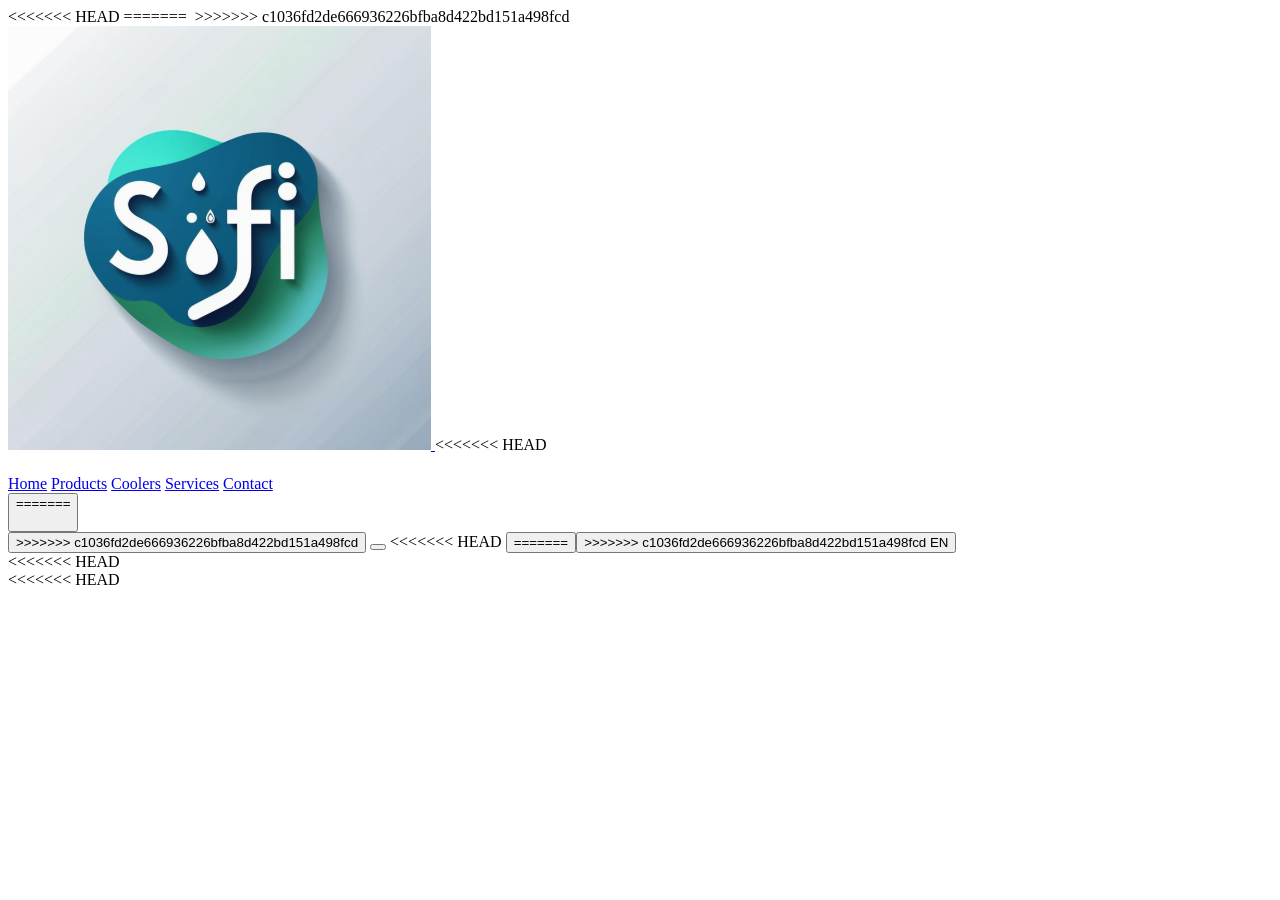
==== index.html @ 3ebaaf16 "uploaded" ====
<<<<<<< HEAD
<!DOCTYPE html>
=======
﻿<!DOCTYPE html>
>>>>>>> c1036fd2de666936226bfba8d422bd151a498fcd
<html lang="en">
<head>
  <meta charset="UTF-8">
  <meta name="viewport" content="width=device-width, initial-scale=1">
  <title data-i18n="meta.title">safi</title>
  <link href="https://fonts.googleapis.com/css2?family=Poppins&display=swap" rel="stylesheet">
  <link href="https://fonts.googleapis.com/css2?family=Cairo:wght@400;600&display=swap" rel="stylesheet">
  <link rel="stylesheet" href="project.css">
</head>
<body>

<header class="main-header">
  <div class="header-brand">
    <a class="header-logo-link" href="./index.html" aria-label="safi">
      <img class="header-logo" src="photo/logo safi_1.png" alt="safi logo">
    </a>
<<<<<<< HEAD
    <h1 class="company-name"></h1>
  </div>

  <nav class="desktop-nav" aria-label="Main navigation">
    <a href="#home" data-i18n="nav.home">Home</a>
    <a href="./all-products.html" data-i18n="nav.products">Products</a>
    <a href="#coolers" data-i18n="nav.coolers">Coolers</a>
    <a href="./services.html" data-i18n="nav.services">Services</a>
    <a href="#contact" data-i18n="nav.contact">Contact</a>
  </nav>

  <div class="header-actions">
    <button type="button" class="icon-btn menu-btn" aria-expanded="false" aria-label="Menu">
=======
    <h1 id="companyName"></h1>
  </div>

  <div class="header-actions">
    <button type="button" class="icon-btn menu-btn" aria-expanded="false" aria-controls="headerMenu" aria-label="Menu">
>>>>>>> c1036fd2de666936226bfba8d422bd151a498fcd
      <span class="menu-bars" aria-hidden="true"></span>
    </button>
    <button type="button" class="icon-btn search-btn" aria-label="Search">
      <span class="icon-search" aria-hidden="true"></span>
    </button>
    <a href="./login.html" target="_blank" rel="noopener noreferrer" class="header-auth-link header-icon-link account-link" aria-label="Login or Register" title="Login / Register">
      <span class="icon-user-plus" aria-hidden="true"></span>
    </a>
<<<<<<< HEAD
    <button type="button" class="icon-btn lang-toggle-btn" aria-label="Toggle language" title="Toggle language">
=======
    <button type="button" id="langToggleBtn" class="icon-btn lang-toggle-btn" aria-label="Toggle language" title="Toggle language">
>>>>>>> c1036fd2de666936226bfba8d422bd151a498fcd
      <span class="icon-globe" aria-hidden="true"></span>
      <span class="lang-code">EN</span>
    </button>
  </div>

<<<<<<< HEAD
  <div class="header-menu" hidden>
    <nav class="menu-nav">
      <a href="#home" data-i18n="nav.home">Home</a>
      <a href="./all-products.html" data-i18n="nav.products">Products</a>
      <a href="#coolers" data-i18n="nav.coolers">Coolers</a>
      <a href="./services.html" data-i18n="nav.services">Services</a>
      <a href="./all-products.html" class="btn" data-i18n="nav.order">Order Now</a>
=======
  <div id="headerMenu" class="header-menu" hidden>
    <nav class="menu-nav">
      <a href="#home" data-i18n="nav.home">Home</a>
      <a href="#products" data-i18n="nav.products">Products</a>
      <a href="#coolers" data-i18n="nav.coolers">Coolers</a>
      <a href="#services" data-i18n="nav.services">Services</a>
      <a href="#products" class="btn" data-i18n="nav.order">Order Now</a>
>>>>>>> c1036fd2de666936226bfba8d422bd151a498fcd
      <a href="#contact" data-i18n="nav.contact">Contact</a>
    </nav>
    <div class="menu-extra-actions">
      <button type="button" class="icon-btn search-btn menu-search-btn" aria-label="Search">
        <span class="icon-search" aria-hidden="true"></span>
      </button>
      <a href="./login.html" target="_blank" rel="noopener noreferrer" class="header-auth-link header-icon-link menu-account-link" aria-label="Login or Register" title="Login / Register">
        <span class="icon-user-plus" aria-hidden="true"></span>
      </a>
<<<<<<< HEAD
      <button type="button" class="icon-btn lang-toggle-btn menu-lang-toggle-btn" aria-label="Toggle language" title="Toggle language">
=======
      <button type="button" id="langToggleMenuBtn" class="icon-btn lang-toggle-btn menu-lang-toggle-btn" aria-label="Toggle language" title="Toggle language">
>>>>>>> c1036fd2de666936226bfba8d422bd151a498fcd
        <span class="icon-globe" aria-hidden="true"></span>
        <span class="lang-code">EN</span>
      </button>
    </div>
  </div>
</header>

<<<<<<< HEAD
<div class="site-search-panel" hidden>
  <div class="site-search-box">
    <div class="site-search-head">
      <input type="search" class="site-search-input" autocomplete="off" placeholder="Search in page...">
      <button type="button" class="icon-btn site-search-close" aria-label="Close search">×</button>
    </div>
    <div class="site-search-results"></div>
=======
<div id="siteSearchPanel" class="site-search-panel" hidden>
  <div class="site-search-box">
    <div class="site-search-head">
      <input id="siteSearchInput" type="search" class="site-search-input" autocomplete="off" placeholder="Search in page...">
      <button type="button" id="siteSearchCloseBtn" class="icon-btn site-search-close" aria-label="Close search">×</button>
    </div>
    <div id="siteSearchResults" class="site-search-results"></div>
>>>>>>> c1036fd2de666936226bfba8d422bd151a498fcd
  </div>
</div>

<main>
<!-- سكشن العروض  -->
  <section id="home">
    <p class="first" data-i18n="section.offers.title">العروض المقدمه من الشركه</p>
<<<<<<< HEAD
    <div class="offers-slider" aria-label="Company offers">
      <div class="offers-slide is-active">
        <img src="photo/offeers/Screenshot 2026-05-10 210940.png" alt="عرض خاص من صافي">
      </div>
      <div class="offers-slide">
        <img src="photo/offeers/Screenshot 2026-05-10 211014.png" alt="عرض صافي لأنظمة تنقية المياه">
      </div>
      <button type="button" class="offers-nav offers-nav-prev" aria-label="Previous offer">&#10094;</button>
      <button type="button" class="offers-nav offers-nav-next" aria-label="Next offer">&#10095;</button>
      <div class="offers-dots" aria-hidden="true">
        <span class="is-active"></span>
        <span></span>
      </div>
    </div>
=======
>>>>>>> c1036fd2de666936226bfba8d422bd151a498fcd
  </section>

  <!--   سكشن الفلاتر الرئيسية حسب عدد المراحل  -->


  <section class="stage-filters-row">
    <h1 class="stage-filters-title">
      <span data-i18n="section.stage_filters.title_main">Filter Types</span>
      <span class="stage-filters-hover" data-i18n="section.stage_filters.title_hint">By Number of Stages</span>
    </h1>
<<<<<<< HEAD
    <div class="stage-filters-track" aria-label="Filter stages">
=======
>>>>>>> c1036fd2de666936226bfba8d422bd151a498fcd
      <!-- فلتر 7 مراحل -->
    <article class="stage-filter-card seven-filter">
      <div class="section-header">
        <h2 data-i18n="section.stages.title">7-Stage Filter System</h2>
        <p data-i18n="section.stages.subtitle">See every stage and what it does to improve your water quality.</p>
      </div>
      <img class="filter-stages-img" src="مراحل الفلتر/فلتر 7 مراحل.png" alt="7 stage water filter" data-i18n-alt="section.stages.image_alt">
    </article>

    <!-- فلتر 5 مراحل -->
    <article class="stage-filter-card second-filter">
      <div class="section-header">
        <h2 data-i18n="section.five_stages.title">5-Stage Filter System</h2>
        <p data-i18n="section.five_stages.subtitle">A compact 5-stage purifier that improves taste, reduces chlorine, and provides clean water for everyday use.</p>
      </div>
      <img class="filter-stages-img" src="مراحل الفلتر/فلتر 5 مراحل .png" alt="5 stage water filter" data-i18n-alt="section.five_stages.image_alt">
    </article>
    <!-- فلتر 3 مراحل -->
    <article class="stage-filter-card third-filter">
      <div class="section-header">
        <h2 data-i18n="section.third_stages.title">3-Stage Filter System</h2>
        <p data-i18n="section.third_stages.subtitle">A practical 3-stage filter for everyday use that improves taste, reduces chlorine, and removes common impurities.</p>
      </div>
      <img class="filter-stages-img" src="مراحل الفلتر/فلتر 3 مراحل.jpg" alt="3 stage water filter" data-i18n-alt="section.third_stages.image_alt">
    </article>

    <!-- فلتر المياه المركزي -->
    <article class="stage-filter-card whole-house-filter">
      <div class="section-header">
        <h2 data-i18n="section.whole_house.title">Whole House Water Filter</h2>
        <p data-i18n="section.whole_house.subtitle">A central filtration system that purifies water at the main entry point to protect every tap, shower, and appliance.</p>
      </div>
      <img class="filter-stages-img" src="مراحل الفلتر/مراحل المركزي.png" alt="Whole house water filter" data-i18n-alt="section.whole_house.image_alt">
    </article>
<<<<<<< HEAD
    </div>
=======
>>>>>>> c1036fd2de666936226bfba8d422bd151a498fcd

  </section>



<<<<<<< HEAD
<!-- سكشن مجموعة الفلاتر -->
=======
<!-- سكشن مجموعة الفلاتر --> 
>>>>>>> c1036fd2de666936226bfba8d422bd151a498fcd
  <section id="products" class="filters">
    <div class="section-header">
      <h2 data-i18n="section.title">Our Filter Lineup</h2>
      <p data-i18n="section.subtitle">Explore each filter and its purification stages so you can choose the right fit for your water needs.</p>
    </div>

    <div class="filter-grid">
      <!-- Type: Carbon Filter -->
      <article class="filter-card">
        <div class="popup" data-i18n="filters.carbon.popup">Carbon filter for taste & odor. Great for city tap water.</div>
        <h3 data-i18n="filters.carbon.name">Carbon Shield Filter</h3>
        <p class="filter-note" data-i18n="filters.carbon.note">Best for taste, odor, and chlorine removal.</p>
        <div class="filter-details">
          <div>
            <h4 data-i18n="labels.key_details">Key Details</h4>
            <ul>
              <li data-i18n="filters.carbon.details.flow">Flow rate: 2.5 L/min</li>
              <li data-i18n="filters.carbon.details.capacity">Capacity: 6 months</li>
              <li data-i18n="filters.carbon.details.stages">Stages: 3</li>
              <li data-i18n="filters.carbon.details.housing">Housing: Food-grade ABS</li>
              <li data-i18n="filters.carbon.details.ideal">Ideal for: City tap water</li>
            </ul>
            <h4 data-i18n="labels.removes">Removes</h4>
            <ul>
              <li data-i18n="filters.carbon.removes.one">Chlorine taste & odor</li>
              <li data-i18n="filters.carbon.removes.two">Organic compounds (VOC)</li>
              <li data-i18n="filters.carbon.removes.three">Rust particles</li>
            </ul>
          </div>
          <div>
            <h4 data-i18n="labels.stages">Stages</h4>
            <ol>
              <li data-i18n="filters.carbon.stages.one">Sediment pre-filter removes rust and sand.</li>
              <li data-i18n="filters.carbon.stages.two">Activated carbon reduces chlorine and odor.</li>
              <li data-i18n="filters.carbon.stages.three">Polishing carbon improves taste.</li>
            </ol>
            <h4 data-i18n="labels.maintenance">Maintenance</h4>
            <ul>
              <li data-i18n="filters.carbon.maint.one">Replace every 6 months</li>
              <li data-i18n="filters.carbon.maint.two">Rinse housing at each change</li>
            </ul>
          </div>
        </div>
        <div class="filter-card-thumb">
          <img class="filter-card-img" src="مراحل الفلتر/فلتر كربو شيلد.jpeg" alt="">
        </div>
      </article>

      <!-- Type: Reverse Osmosis (RO) -->
      <article class="filter-card">
        <div class="popup" data-i18n="filters.ro.popup">RO system for high TDS & heavy metals. Best for hard or well water.</div>
        <h3 data-i18n="filters.ro.name">Aqua RO Pro</h3>
        <p class="filter-note" data-i18n="filters.ro.note">For heavy contaminants and high TDS water.</p>
        <div class="filter-details">
          <div>
            <h4 data-i18n="labels.key_details">Key Details</h4>
            <ul>
              <li data-i18n="filters.ro.details.flow">Flow rate: 1.8 L/min</li>
              <li data-i18n="filters.ro.details.capacity">Capacity: 12 months</li>
              <li data-i18n="filters.ro.details.stages">Stages: 4</li>
              <li data-i18n="filters.ro.details.membrane">Membrane: 75 GPD</li>
              <li data-i18n="filters.ro.details.ideal">Ideal for: Well water, hard water</li>
            </ul>
            <h4 data-i18n="labels.removes">Removes</h4>
            <ul>
              <li data-i18n="filters.ro.removes.one">Dissolved salts (TDS)</li>
              <li data-i18n="filters.ro.removes.two">Heavy metals</li>
              <li data-i18n="filters.ro.removes.three">Nitrates</li>
            </ul>
          </div>
          <div>
            <h4 data-i18n="labels.stages">Stages</h4>
            <ol>
              <li data-i18n="filters.ro.stages.one">PP sediment filter blocks particles.</li>
              <li data-i18n="filters.ro.stages.two">Granular carbon removes chlorine.</li>
              <li data-i18n="filters.ro.stages.three">RO membrane reduces TDS and metals.</li>
              <li data-i18n="filters.ro.stages.four">Post-carbon polishes flavor.</li>
            </ol>
            <h4 data-i18n="labels.maintenance">Maintenance</h4>
            <ul>
              <li data-i18n="filters.ro.maint.one">Pre-filters every 6 months</li>
              <li data-i18n="filters.ro.maint.two">RO membrane every 18-24 months</li>
            </ul>
          </div>
        </div>
        <div class="filter-card-thumb">
          <img class="filter-card-img" src="مراحل الفلتر/فلتر اكوا ار برو.jpeg" alt="">
        </div>
      </article>

      <!-- Type: UV Filter -->
      <article class="filter-card">
        <div class="popup" data-i18n="filters.uv.popup">UV protection against bacteria & microbes. Good for mixed sources.</div>
        <h3 data-i18n="filters.uv.name">UV Pure Guard</h3>
        <p class="filter-note" data-i18n="filters.uv.note">Focused on bacteria and microorganism protection.</p>
        <div class="filter-details">
          <div>
            <h4 data-i18n="labels.key_details">Key Details</h4>
            <ul>
              <li data-i18n="filters.uv.details.flow">Flow rate: 2.0 L/min</li>
              <li data-i18n="filters.uv.details.life">UV lamp life: 9,000 hrs</li>
              <li data-i18n="filters.uv.details.stages">Stages: 3</li>
              <li data-i18n="filters.uv.details.power">Power: 11W UV-C</li>
              <li data-i18n="filters.uv.details.ideal">Ideal for: Mixed sources</li>
            </ul>
            <h4 data-i18n="labels.removes">Removes</h4>
            <ul>
              <li data-i18n="filters.uv.removes.one">Bacteria & viruses</li>
              <li data-i18n="filters.uv.removes.two">Algae spores</li>
              <li data-i18n="filters.uv.removes.three">Odor-causing microbes</li>
            </ul>
          </div>
          <div>
            <h4 data-i18n="labels.stages">Stages</h4>
            <ol>
              <li data-i18n="filters.uv.stages.one">Sediment pre-filter clears turbidity.</li>
              <li data-i18n="filters.uv.stages.two">Carbon filter removes odor and organics.</li>
              <li data-i18n="filters.uv.stages.three">UV chamber neutralizes bacteria.</li>
            </ol>
            <h4 data-i18n="labels.maintenance">Maintenance</h4>
            <ul>
              <li data-i18n="filters.uv.maint.one">Replace UV lamp yearly</li>
              <li data-i18n="filters.uv.maint.two">Clean quartz sleeve every 6 months</li>
            </ul>
          </div>
        </div>
        <div class="filter-card-thumb">
          <img class="filter-card-img" src="مراحل الفلتر/فلتر يو في بيور.jpeg" alt="">
        </div>
      </article>
    </div>

    <div class="coolers-more-wrap">
<<<<<<< HEAD
      <a class="cooler-cta cooler-more-btn cta-with-hint" href="#filter-stages" data-i18n="filters.cta.more">
=======
      <a class="cooler-cta cooler-more-btn cta-with-hint" href="#services" data-i18n="filters.cta.more">
>>>>>>> c1036fd2de666936226bfba8d422bd151a498fcd
        <span data-i18n="filters.cta.more">View More</span>
        <span class="cta-hover-hint" data-i18n="cta.more_details">تفاصيل اكثر</span>
      </a>
    </div>
  </section>

<!-- سكشن معلومات عن مراحل الفلتر -->
<!-- سكشن معلومات عن مراحل الفلتر -->
<<<<<<< HEAD
  <section id="filter-stages" class="filter-steps">

    <div class="section-header">
      <h2 data-i18n="section.steps.title">مراحل الفلتر </h2>

=======
  <section id="services" class="filter-steps">
    
    <div class="section-header">
      <h2 data-i18n="section.steps.title">مراحل الفلتر </h2>
    
>>>>>>> c1036fd2de666936226bfba8d422bd151a498fcd
    </div>
    <div class="steps-slider">
      <button type="button" class="steps-nav steps-nav-prev" aria-label="Previous stages">&#10094;</button>
      <div class="steps-track">
      <!-- المرحلة الأولى  -->
      <div class="first-step">
        <img src="مراحل الفلتر/مرحله 1.png" alt="First step of filter stages" data-i18n-alt="section.steps.first_step_alt">
        <h3 data-i18n="section.steps.first_step_title">Pre-Filter Stage</h3>
        <div class="step-desc">
          <ol class="step-qa">
            <li>
              <span data-i18n="section.steps.q.what">وظيفتها إيه؟</span>
              <ul>
                <li data-i18n="section.steps.first_step_desc">First line of defense that removes sand, rust, dust, and large particles to protect the rest of the filter stages.</li>
              </ul>
            </li>
            <li>
              <span data-i18n="section.steps.q.benefit">الفايدة الأساسية؟</span>
              <ul>
                <li data-i18n="section.steps.first_step_benefit">Protects inner stages from early clogging and extends the full system lifespan.</li>
              </ul>
            </li>
          </ol>
        </div>
      </div>
      <!-- المرحلة الثانية  -->
      <div class="second-step">
        <img src="مراحل الفلتر/مرحله 2.png" alt="Second step of filter stages" data-i18n-alt="section.steps.second_step_alt">
        <h3 data-i18n="section.steps.second_step_title">Carbon Filter Stage</h3>
        <div class="step-desc">
          <ol class="step-qa">
            <li>
              <span data-i18n="section.steps.q.what">وظيفتها إيه؟</span>
              <ul>
                <li data-i18n="section.steps.second_step_desc">Activated carbon absorbs chlorine and chemical residues, improving taste and odor while protecting the RO membrane from chlorine damage.</li>
              </ul>
            </li>
            <li>
              <span data-i18n="section.steps.q.benefit">الفايدة الأساسية؟</span>
              <ul>
                <li data-i18n="section.steps.second_step_benefit">Improves water flavor and smell while reducing chemical load before deep filtration.</li>
              </ul>
            </li>
          </ol>
        </div>
      </div>
      <!-- المرحلة الثالثة  -->
      <div class="third-step">
        <img src="مراحل الفلتر/مرحله 3.png" alt="Third step of filter stages" data-i18n-alt="section.steps.third_step_alt">
<<<<<<< HEAD
        <h3 data-i18n="section.steps.third_step_title">Third Stage</h3>
=======
        <h3 data-i18n="section.steps.third_step_title">Third Stage</h3> 
>>>>>>> c1036fd2de666936226bfba8d422bd151a498fcd
        <div class="step-desc">
          <ol class="step-qa">
            <li>
              <span data-i18n="section.steps.q.what">وظيفتها إيه؟</span>
              <ul>
                <li data-i18n="section.steps.third_step_desc">A tighter carbon polishing stage that removes remaining chlorine traces and fine organic compounds before water reaches the membrane.</li>
              </ul>
            </li>
            <li>
              <span data-i18n="section.steps.q.benefit">الفايدة الأساسية؟</span>
              <ul>
                <li data-i18n="section.steps.third_step_benefit">Prepares water for RO with cleaner input and better filtration efficiency.</li>
              </ul>
            </li>
          </ol>
        </div>

      </div>
      <!-- المرحلة الرابعة  -->
      <div class="fourth-step">
          <img src="مراحل الفلتر/مرحله 4.png" alt="Fourth step of filter stages" data-i18n-alt="section.steps.fourth_step_alt">
          <h3 data-i18n="section.steps.fourth_step_title">RO Membrane Stage</h3>
          <div class="step-desc">
            <ol class="step-qa">
              <li>
                <span data-i18n="section.steps.q.what">وظيفتها إيه؟</span>
                <ul>
                  <li data-i18n="section.steps.fourth_step_desc">The RO membrane performs deep filtration, reducing salts, heavy metals, and microorganisms to deliver highly purified drinking water.</li>
                </ul>
              </li>
              <li>
                <span data-i18n="section.steps.q.benefit">الفايدة الأساسية؟</span>
                <ul>
                  <li data-i18n="section.steps.fourth_step_benefit">Provides the strongest purification stage and significantly lowers dissolved contaminants.</li>
                </ul>
              </li>
            </ol>
          </div>
      </div>
      <!-- المرحلة الخامسة  -->
      <div class="fifth-step">
<<<<<<< HEAD
          <img src="مراحل الفلتر/مرحله 5.png" alt="Fifth step of filter stages" data-i18n-alt="section.steps.fifth_step_alt">
=======
          <img src="مراحل الفلتر/مرحله 5.png" alt="Fifth step of filter stages" data-i18n-alt="section.steps.fifth_step_alt">   
>>>>>>> c1036fd2de666936226bfba8d422bd151a498fcd
          <h3 data-i18n="section.steps.fifth_step_title">Final Carbon Stage</h3>
          <div class="step-desc">
            <ol class="step-qa">
              <li>
                <span data-i18n="section.steps.q.what">وظيفتها إيه؟</span>
                <ul>
                  <li data-i18n="section.steps.fifth_step_desc">Post-carbon treatment refines flavor after tank storage and removes any residual storage odor for a cleaner final taste.</li>
                </ul>
              </li>
              <li>
                <span data-i18n="section.steps.q.benefit">الفايدة الأساسية؟</span>
                <ul>
                  <li data-i18n="section.steps.fifth_step_benefit">Delivers a smoother drinking taste and cleaner smell at the final output.</li>
                </ul>
              </li>
            </ol>
          </div>
      </div>
      <!-- المرحلة السادسة  -->
      <div class="sixth-step">
<<<<<<< HEAD
          <img src="مراحل الفلتر/مرحله 6.png" alt="Sixth step of filter stages" data-i18n-alt="section.steps.sixth_step_alt">
          <h3 data-i18n="section.steps.sixth_step_title">Mineral Stage</h3>
=======
          <img src="مراحل الفلتر/مرحله 6.png" alt="Sixth step of filter stages" data-i18n-alt="section.steps.sixth_step_alt">   
          <h3 data-i18n="section.steps.sixth_step_title">Mineral Stage</h3> 
>>>>>>> c1036fd2de666936226bfba8d422bd151a498fcd
          <div class="step-desc">
            <ol class="step-qa">
              <li>
                <span data-i18n="section.steps.q.what">وظيفتها إيه؟</span>
                <ul>
                  <li data-i18n="section.steps.sixth_step_desc">Re-mineralization restores useful minerals like calcium and magnesium to balance taste and support healthy daily hydration.</li>
                </ul>
              </li>
              <li>
                <span data-i18n="section.steps.q.benefit">الفايدة الأساسية؟</span>
                <ul>
                  <li data-i18n="section.steps.sixth_step_benefit">Balances water profile after RO and improves daily drinking quality.</li>
                </ul>
              </li>
            </ol>
          </div>
      </div>
      <!-- المرحلة السابعة  -->
      <div class="seventh-step">
<<<<<<< HEAD
          <img src="مراحل الفلتر/مرحله 7.png" alt="Seventh step of filter stages" data-i18n-alt="section.steps.seventh_step_alt">
=======
          <img src="مراحل الفلتر/مرحله 7.png" alt="Seventh step of filter stages" data-i18n-alt="section.steps.seventh_step_alt">   
>>>>>>> c1036fd2de666936226bfba8d422bd151a498fcd
          <h3 data-i18n="section.steps.seventh_step_title">Final Sterilization Stage</h3>
          <div class="step-desc">
            <ol class="step-qa">
              <li>
                <span data-i18n="section.steps.q.what">وظيفتها إيه؟</span>
                <ul>
                  <li data-i18n="section.steps.seventh_step_desc">UV sterilization provides a final safety layer by neutralizing remaining microbes without adding chemicals.</li>
                </ul>
              </li>
              <li>
                <span data-i18n="section.steps.q.benefit">الفايدة الأساسية؟</span>
                <ul>
                  <li data-i18n="section.steps.seventh_step_benefit">Adds extra microbiological safety for more reliable drinking water.</li>
                </ul>
              </li>
            </ol>
          </div>
      </div>
      </div>
      <button type="button" class="steps-nav steps-nav-next" aria-label="Next stages">&#10095;</button>
    </div>

  </section>
<!-- سكشن أنواع البرادات -->
  <section id="coolers" class="filters coolers">
    <div class="section-header">
      <h2 data-i18n="section.coolers.title">Cooler Types</h2>
      <p data-i18n="section.coolers.subtitle">Choose the most suitable cooler for your space and daily usage.</p>
    </div>

    <div class="filter-grid cooler-grid">
      <article class="filter-card cooler-card">
        <div class="popup" data-i18n="coolers.countertop.popup">A compact cooler with hot and cold output, ideal for desks and reception areas.</div>
        <h3 data-i18n="coolers.countertop.name">Countertop Cooler</h3>
        <p class="filter-note" data-i18n="coolers.countertop.note">Space-saving model with practical performance for offices and small spaces.</p>
        <div class="filter-card-thumb">
          <img class="filter-card-img" src="photo/photo to nano tech/WhatsApp Image 2026-02-20 at 1.18.00 PM.jpeg" alt="Countertop water cooler" data-i18n-alt="coolers.countertop.image_alt">
        </div>
      </article>

      <article class="filter-card cooler-card">
        <div class="popup" data-i18n="coolers.freestanding.popup">A high-capacity standing cooler suitable for homes, clinics, and office floors.</div>
        <h3 data-i18n="coolers.freestanding.name">Freestanding Cooler</h3>
        <p class="filter-note" data-i18n="coolers.freestanding.note">Balanced flow and larger size for families and medium to high daily consumption.</p>
        <div class="filter-card-thumb">
          <img class="filter-card-img" src="photo/photo to nano tech/براده قائمه.jpeg" alt="Freestanding water cooler" data-i18n-alt="coolers.freestanding.image_alt">
        </div>
      </article>

      <article class="filter-card cooler-card">
        <div class="popup" data-i18n="coolers.bottom_load.popup">Bottom-load design keeps the look clean and makes bottle replacement easier.</div>
        <h3 data-i18n="coolers.bottom_load.name">Bottom-Load Cooler</h3>
        <p class="filter-note" data-i18n="coolers.bottom_load.note">Modern design with hidden bottle cabinet and easy loading without heavy lifting.</p>
        <div class="filter-card-thumb">
          <img class="filter-card-img" src="photo/photo to nano tech/براده قائمه تحميل سفلي.jpeg" alt="Bottom-load water cooler" data-i18n-alt="coolers.bottom_load.image_alt">
        </div>
      </article>
    </div>

    <div class="coolers-more-wrap">
      <a class="cooler-cta cooler-more-btn cta-with-hint" href="coolers-details.html" data-i18n="coolers.cta.more">
        <span data-i18n="coolers.cta.more">View More</span>
        <span class="cta-hover-hint" data-i18n="cta.more_details">تفاصيل اكثر</span>
      </a>
    </div>
  </section>
<<<<<<< HEAD
  <section id="contact" class="contact-section">
    <div class="contact-copy">
      <p class="contact-kicker" data-i18n="section.contact.kicker">Support desk</p>
      <h2 data-i18n="section.contact.title">Contact Us</h2>
      <p data-i18n="section.contact.text">Reach us anytime for installation, maintenance, and support.</p>
    </div>

    <div class="contact-panel">
      <div class="contact-methods" aria-label="Contact methods">
        <a class="contact-method" href="tel:+201019213914">
          <span class="contact-icon" aria-hidden="true">☎</span>
          <span>
            <strong data-i18n="section.contact.call_title">Call us</strong>
            <small>+20 1019213914</small>
          </span>
        </a>

        <a class="contact-method" href="https://wa.me/201019213914" target="_blank" rel="noopener noreferrer">
          <span class="contact-icon" aria-hidden="true">↗</span>
          <span>
            <strong data-i18n="section.contact.whatsapp_title">WhatsApp</strong>
            <small data-i18n="section.contact.whatsapp_text">Fast product and maintenance replies</small>
          </span>
        </a>

        <a class="contact-method" href="mailto:info@safi-water.com">
          <span class="contact-icon" aria-hidden="true">@</span>
          <span>
            <strong data-i18n="section.contact.mail_title">Email</strong>
            <small>info@safi-water.com</small>
          </span>
        </a>
      </div>

      <form class="contact-form" action="mailto:info@safi-water.com" method="post" enctype="text/plain">
        <label>
          <span data-i18n="section.contact.form_name">Name</span>
          <input type="text" name="name" autocomplete="name" required>
        </label>
        <label>
          <span data-i18n="section.contact.form_phone">Phone</span>
          <input type="tel" name="phone" autocomplete="tel" required>
        </label>
        <label>
          <span data-i18n="section.contact.form_service">Service</span>
          <select name="service">
            <option data-i18n="section.contact.service_install">Filter installation</option>
            <option data-i18n="section.contact.service_maintenance">Maintenance visit</option>
            <option data-i18n="section.contact.service_cooler">Cooler consultation</option>
          </select>
        </label>
        <button type="submit" data-i18n="section.contact.form_submit">Send request</button>
      </form>
    </div>
  </section>
</main>

<footer class="site-footer">
  <div class="footer-shell">
    <div class="footer-brand-panel">
      <a class="footer-logo-link" href="#home" aria-label="safi">
        <img class="footer-logo" src="photo/logo safi_1.png" alt="safi logo">
      </a>
      <div>
        <p class="footer-brand-name">safi</p>
        <p class="footer-brand-text" data-i18n="footer.brand.text">Clean water systems, filter maintenance, and practical cooler solutions for homes and workplaces.</p>
      </div>
    </div>

    <div class="footer-content">
      <div class="footer-column">
        <h2 data-i18n="footer.links.title">Explore</h2>
        <nav class="footer-links" aria-label="Footer navigation">
          <a href="#home" data-i18n="nav.home">Home</a>
          <a href="./all-products.html" data-i18n="nav.products">Products</a>
          <a href="./services.html" data-i18n="nav.services">Services</a>
          <a href="#coolers" data-i18n="nav.coolers">Coolers</a>
        </nav>
      </div>

      <div class="footer-column">
        <h2 data-i18n="footer.services.title">Services</h2>
        <ul class="footer-list">
          <li data-i18n="footer.services.installation">Filter installation</li>
          <li data-i18n="footer.services.maintenance">Scheduled maintenance</li>
          <li data-i18n="footer.services.coolers">Cooler consultation</li>
          <li data-i18n="footer.services.support">After-sales support</li>
        </ul>
      </div>

      <div class="footer-column footer-contact">
        <h2 data-i18n="footer.contact.title">Contact</h2>
        <a href="tel:+201019213914">+20 1019213914</a>
        <a href="mailto:info@safi-water.com">info@safi-water.com</a>
        <span data-i18n="footer.contact.location">Cairo, Egypt</span>
        <div class="footer-social" aria-label="Quick contact links">
          <a href="tel:+201019213914" aria-label="Call safi" data-i18n="footer.contact.call">Call</a>
          <a href="mailto:info@safi-water.com" aria-label="Email safi" data-i18n="footer.contact.mail">Mail</a>
          <a href="https://wa.me/201019213914" target="_blank" rel="noopener noreferrer" aria-label="WhatsApp safi" data-i18n="footer.contact.whatsapp">Wa</a>
        </div>
      </div>

      <div class="footer-cta">
        <p data-i18n="footer.cta.title">Need help choosing the right system?</p>
        <a href="#contact" data-i18n="footer.cta.link">Request advice</a>
      </div>
    </div>

    <div class="footer-bottom">
      <p>
        <span data-i18n="footer.rights.prefix">All rights reserved</span>
        <span class="footer-year">2026</span>
        <span>safi</span>
      </p>
      <a href="#home" data-i18n="footer.back_top">Back to top</a>
    </div>
  </div>
</footer>
=======



  <section id="contact" class="section-header">
    <h2 data-i18n="section.contact.title">Contact Us</h2>
    <p data-i18n="section.contact.text">Reach us anytime for installation, maintenance, and support.</p>
  </section>

  
</main>

<script>
  window.COMPANY_NAME = {
    en: "safi",
    ar: "صافي"
  };

  window.APP_TRANSLATIONS = {
    en: {
      "meta.title": "safi",
      "nav.home": "Home",
      "nav.products": "Products",
      "nav.services": "Services",
      "nav.contact": "Contact",
      "nav.login": "Login",
      "nav.register": "Register",
      "nav.menu": "Menu",
      "nav.order": "Order Now",
      "section.title": "Our Filter Lineup",
      "section.subtitle": "Explore each filter and its purification stages so you can choose the right fit for your water needs.",
      "nav.coolers": "Coolers",
      "section.coolers.title": "Cooler Types",
      "section.coolers.subtitle": "Choose the most suitable cooler for your space and daily usage.",
      "coolers.countertop.popup": "A compact cooler with hot and cold output, ideal for desks and reception areas.",
      "coolers.countertop.name": "Countertop Cooler",
      "coolers.countertop.note": "Space-saving model with practical performance for offices and small spaces.",
      "coolers.countertop.image_alt": "Countertop water cooler",
      "coolers.freestanding.popup": "A high-capacity standing cooler suitable for homes, clinics, and office floors.",
      "coolers.freestanding.name": "Freestanding Cooler",
      "coolers.freestanding.note": "Balanced flow and larger size for families and medium to high daily consumption.",
      "coolers.freestanding.image_alt": "Freestanding water cooler",
      "coolers.bottom_load.popup": "Bottom-load design keeps the look clean and makes bottle replacement easier.",
      "coolers.bottom_load.name": "Bottom-Load Cooler",
      "coolers.bottom_load.note": "Modern design with hidden bottle cabinet and easy loading without heavy lifting.",
      "coolers.bottom_load.image_alt": "Bottom-load water cooler",
      "coolers.cta.more": "View More",
      "filters.cta.more": "View More",
      "cta.more_details": "More details",
      "section.contact.title": "Contact Us",
      "section.contact.text": "Reach us anytime for installation, maintenance, and support.",
      "section.stage_filters.title_main": "Filter Types",
      "section.stage_filters.title_hint": "By Number of Stages",
      "section.stages.title": "7-Stage Filter System",
      "section.stages.subtitle": "See every stage and what it does to improve your water quality.",
      "section.stages.image_alt": "Illustration of 7-stage water filter",
      "section.five_stages.title": "5-Stage Filter System",
      "section.five_stages.subtitle": "A compact 5-stage purifier that improves taste, reduces chlorine, and provides clean water for everyday use.",
      "section.five_stages.image_alt": "Illustration of 5-stage water filter",
      "section.third_stages.title": "3-Stage Filter System",
      "section.third_stages.subtitle": "A practical 3-stage filter for everyday use that improves taste, reduces chlorine, and removes common impurities.",
      "section.third_stages.image_alt": "Illustration of 3-stage water filter",
      "section.whole_house.title": "Whole House Water Filter",
      "section.whole_house.subtitle": "A central filtration system that purifies water at the main entry point to protect every tap, shower, and appliance.",
      "section.whole_house.image_alt": "Illustration of whole house water filter",
      "section.offers.title": "Company Offers",
      "section.steps.title": "Filter Stages",
      "section.steps.first_step_title": "Pre-Filter Stage",
      "section.steps.second_step_title": "Carbon Filter Stage",
      "section.steps.third_step_title": "Fine Carbon Stage",
      "section.steps.fourth_step_title": "RO Membrane Stage",
      "section.steps.fifth_step_title": "Final Carbon Stage",
      "section.steps.sixth_step_title": "Mineral Stage",
      "section.steps.seventh_step_title": "Final Sterilization Stage",
      "section.steps.first_step_alt": "First stage of filter system",
      "section.steps.second_step_alt": "Second stage of filter system",
      "section.steps.third_step_alt": "Third stage of filter system",
      "section.steps.fourth_step_alt": "Fourth stage of filter system",
      "section.steps.fifth_step_alt": "Fifth stage of filter system",
      "section.steps.sixth_step_alt": "Sixth stage of filter system",
      "section.steps.seventh_step_alt": "Seventh stage of filter system",
      "section.steps.first_step_desc": "First line of defense that removes sand, rust, dust, and large particles to protect the rest of the filter stages.",
      "section.steps.second_step_desc": "Activated carbon absorbs chlorine and chemical residues, improving taste and odor while protecting the RO membrane from chlorine damage.",
      "section.steps.third_step_desc": "A tighter carbon polishing stage that removes remaining chlorine traces and fine organic compounds before water reaches the membrane.",
      "section.steps.fourth_step_desc": "The RO membrane performs deep filtration, reducing salts, heavy metals, and microorganisms to deliver highly purified drinking water.",
      "section.steps.fifth_step_desc": "Post-carbon treatment refines flavor after tank storage and removes any residual storage odor for a cleaner final taste.",
      "section.steps.sixth_step_desc": "Re-mineralization restores useful minerals like calcium and magnesium to balance taste and support healthy daily hydration.",
      "section.steps.seventh_step_desc": "UV sterilization provides a final safety layer by neutralizing remaining microbes without adding chemicals.",
      "section.steps.q.what": "What does this stage do?",
      "section.steps.q.benefit": "Main benefit?",
      "section.steps.first_step_benefit": "Protects inner stages from early clogging and extends the full system lifespan.",
      "section.steps.second_step_benefit": "Improves water flavor and smell while reducing chemical load before deep filtration.",
      "section.steps.third_step_benefit": "Prepares water for RO with cleaner input and better filtration efficiency.",
      "section.steps.fourth_step_benefit": "Provides the strongest purification stage and significantly lowers dissolved contaminants.",
      "section.steps.fifth_step_benefit": "Delivers a smoother drinking taste and cleaner smell at the final output.",
      "section.steps.sixth_step_benefit": "Balances water profile after RO and improves daily drinking quality.",
      "section.steps.seventh_step_benefit": "Adds extra microbiological safety for more reliable drinking water.",
      "labels.key_details": "Key Details",
      "labels.removes": "Removes",
      "labels.stages": "Stages",
      "labels.maintenance": "Maintenance",
      "filters.carbon.popup": "Carbon filter for taste & odor. Great for city tap water.",
      "filters.carbon.name": "Carbon Shield Filter",
      "filters.carbon.note": "Best for taste, odor, and chlorine removal.",
      "filters.carbon.details.flow": "Flow rate: 2.5 L/min",
      "filters.carbon.details.capacity": "Capacity: 6 months",
      "filters.carbon.details.stages": "Stages: 3",
      "filters.carbon.details.housing": "Housing: Food-grade ABS",
      "filters.carbon.details.ideal": "Ideal for: City tap water",
      "filters.carbon.removes.one": "Chlorine taste & odor",
      "filters.carbon.removes.two": "Organic compounds (VOC)",
      "filters.carbon.removes.three": "Rust particles",
      "filters.carbon.stages.one": "Sediment pre-filter removes rust and sand.",
      "filters.carbon.stages.two": "Activated carbon reduces chlorine and odor.",
      "filters.carbon.stages.three": "Polishing carbon improves taste.",
      "filters.carbon.maint.one": "Replace every 6 months",
      "filters.carbon.maint.two": "Rinse housing at each change",
      "filters.ro.popup": "RO system for high TDS & heavy metals. Best for hard or well water.",
      "filters.ro.name": "Aqua RO Pro",
      "filters.ro.note": "For heavy contaminants and high TDS water.",
      "filters.ro.details.flow": "Flow rate: 1.8 L/min",
      "filters.ro.details.capacity": "Capacity: 12 months",
      "filters.ro.details.stages": "Stages: 4",
      "filters.ro.details.membrane": "Membrane: 75 GPD",
      "filters.ro.details.ideal": "Ideal for: Well water, hard water",
      "filters.ro.removes.one": "Dissolved salts (TDS)",
      "filters.ro.removes.two": "Heavy metals",
      "filters.ro.removes.three": "Nitrates",
      "filters.ro.stages.one": "PP sediment filter blocks particles.",
      "filters.ro.stages.two": "Granular carbon removes chlorine.",
      "filters.ro.stages.three": "RO membrane reduces TDS and metals.",
      "filters.ro.stages.four": "Post-carbon polishes flavor.",
      "filters.ro.maint.one": "Pre-filters every 6 months",
      "filters.ro.maint.two": "RO membrane every 18-24 months",
      "filters.uv.popup": "UV protection against bacteria & microbes. Good for mixed sources.",
      "filters.uv.name": "UV Pure Guard",
      "filters.uv.note": "Focused on bacteria and microorganism protection.",
      "filters.uv.details.flow": "Flow rate: 2.0 L/min",
      "filters.uv.details.life": "UV lamp life: 9,000 hrs",
      "filters.uv.details.stages": "Stages: 3",
      "filters.uv.details.power": "Power: 11W UV-C",
      "filters.uv.details.ideal": "Ideal for: Mixed sources",
      "filters.uv.removes.one": "Bacteria & viruses",
      "filters.uv.removes.two": "Algae spores",
      "filters.uv.removes.three": "Odor-causing microbes",
      "filters.uv.stages.one": "Sediment pre-filter clears turbidity.",
      "filters.uv.stages.two": "Carbon filter removes odor and organics.",
      "filters.uv.stages.three": "UV chamber neutralizes bacteria.",
      "filters.uv.maint.one": "Replace UV lamp yearly",
      "filters.uv.maint.two": "Clean quartz sleeve every 6 months"
    },
    ar: {
      "meta.title": "صافي",
      "nav.home": "الرئيسية",
      "nav.products": "المنتجات",
      "nav.services": "الخدمات",
      "nav.contact": "تواصل معنا",
      "nav.login": "تسجيل الدخول",
      "nav.register": "حساب جديد",
      "nav.menu": "القائمة",
      "nav.order": "اطلب الآن",
      "section.title": "مجموعة الفلاتر",
      "section.subtitle": "استكشف كل فلتر ومراحل التنقية لاختيار الأنسب لمياهك.",
      "nav.coolers": "البرادات",
      "section.coolers.title": "أنواع البرادات",
      "section.coolers.subtitle": "اختر البراد الأنسب للمساحة والاستهلاك اليومي.",
      "coolers.countertop.popup": "براد مدمج بمخارج ساخن وبارد، مناسب للمكاتب والاستقبال.",
      "coolers.countertop.name": "براد سطح مكتب",
      "coolers.countertop.note": "حجم عملي يوفر المساحة مع أداء ثابت للاستخدام اليومي في الأماكن الصغيرة.",
      "coolers.countertop.image_alt": "براد مياه سطح مكتب",
      "coolers.freestanding.popup": "براد قائم بسعة أعلى مناسب للمنازل والعيادات ومواقع العمل.",
      "coolers.freestanding.name": "براد قائم",
      "coolers.freestanding.note": "تدفق متوازن وحجم أكبر مناسب للعائلات والاستخدام اليومي المكثف.",
      "coolers.freestanding.image_alt": "براد مياه قائم",
      "coolers.bottom_load.popup": "تصميم التحميل السفلي يعطي شكل أنظف ويسهّل تبديل العبوة.",
      "coolers.bottom_load.name": "براد تحميل سفلي",
      "coolers.bottom_load.note": "تصميم حديث بخزانة عبوة مخفية وتبديل أسهل بدون رفع ثقيل.",
      "coolers.bottom_load.image_alt": "براد مياه تحميل سفلي",
      "coolers.cta.more": "عرض المزيد",
      "filters.cta.more": "عرض المزيد",
      "cta.more_details": "تفاصيل اكثر",
      "section.contact.title": "تواصل معنا",
      "section.contact.text": "تواصل معنا في أي وقت لخدمات التركيب والصيانة والدعم.",
      "section.stage_filters.title_main": "أنواع الفلاتر",
      "section.stage_filters.title_hint": "حسب عدد المراحل",
      "section.stages.title": "الفلتر 7 مراحل",
      "section.stages.subtitle": "شاهد كل مرحلة ودورها في تحسين جودة المياه.",
      "section.stages.image_alt": "صورة توضيحية لفلتر 7 مراحل",
      "section.five_stages.title": "الفلتر 5 مراحل",
      "section.five_stages.subtitle": "فلتر مدمج من 5 مراحل يحسن الطعم ويقلل الكلور ويوفر مياه نقية للاستخدام اليومي.",
      "section.five_stages.image_alt": "صورة توضيحية لفلتر 5 مراحل",
      "section.third_stages.title": "الفلتر 3 مراحل",
      "section.third_stages.subtitle": "فلتر عملي من 3 مراحل للاستخدام اليومي، يحسن الطعم ويقلل الكلور ويزيل الشوائب الشائعة.",
      "section.third_stages.image_alt": "صورة توضيحية لفلتر 3 مراحل",
      "section.whole_house.title": "الفلتر المركزي للمياه",
      "section.whole_house.subtitle": "نظام ترشيح مركزي ينقّي المياه عند نقطة الدخول الرئيسية لحماية كل الحنفيات والدش والأجهزة في المنزل.",
      "section.whole_house.image_alt": "صورة توضيحية لفلتر المياه المركزي",
      "section.offers.title": "العروض المقدمة من الشركة",
      "section.steps.title": "مراحل الفلتر",
      "section.steps.first_step_title": "مرحلة الفلتر المبدئي",
      "section.steps.second_step_title": "مرحلة الكربون النشط",
      "section.steps.third_step_title": "مرحلة الكربون الدقيق",
      "section.steps.fourth_step_title": "مرحلة غشاء RO",
      "section.steps.fifth_step_title": "مرحلة الكربون النهائي",
      "section.steps.sixth_step_title": "مرحلة المعادن",
      "section.steps.seventh_step_title": "مرحلة التعقيم النهائي",
      "section.steps.first_step_alt": "المرحلة الأولى من نظام الفلتر",
      "section.steps.second_step_alt": "المرحلة الثانية من نظام الفلتر",
      "section.steps.third_step_alt": "المرحلة الثالثة من نظام الفلتر",
      "section.steps.fourth_step_alt": "المرحلة الرابعة من نظام الفلتر",
      "section.steps.fifth_step_alt": "المرحلة الخامسة من نظام الفلتر",
      "section.steps.sixth_step_alt": "المرحلة السادسة من نظام الفلتر",
      "section.steps.seventh_step_alt": "المرحلة السابعة من نظام الفلتر",
      "section.steps.first_step_desc": "هي خط الدفاع الأول؛ تزيل الرمال والصدأ والأتربة والجزيئات الكبيرة لتحمي باقي مراحل الفلتر من الانسداد المبكر.",
      "section.steps.second_step_desc": "الكربون النشط يمتص الكلور وبقايا المواد الكيميائية، فيحسن الطعم والرائحة ويحمي غشاء RO من تأثير الكلور.",
      "section.steps.third_step_desc": "مرحلة كربون أدق تلتقط بقايا الكلور والمواد العضوية الدقيقة قبل وصول الماء إلى الغشاء الرئيسي.",
      "section.steps.fourth_step_desc": "غشاء RO يقوم بالتنقية العميقة لتقليل الأملاح والمعادن الثقيلة والميكروبات، ويوفر ماءً عالي النقاء للشرب.",
      "section.steps.fifth_step_desc": "كربون نهائي لتحسين الطعم بعد التخزين وإزالة أي رائحة خفيفة ناتجة عن الخزان.",
      "section.steps.sixth_step_desc": "تعيد هذه المرحلة إضافة معادن مفيدة مثل الكالسيوم والمغنيسيوم لمذاق متوازن وشرب يومي أفضل.",
      "section.steps.seventh_step_desc": "تعقيم بالأشعة فوق البنفسجية كطبقة أمان أخيرة للقضاء على أي ميكروبات متبقية بدون إضافة مواد كيميائية.",
      "section.steps.q.what": "وظيفة المرحلة؟",
      "section.steps.q.benefit": "الفايدة الأساسية؟",
      "section.steps.first_step_benefit": "تحمي المراحل الداخلية من الانسداد المبكر وتطوّل عمر نظام الفلتر بالكامل.",
      "section.steps.second_step_benefit": "تحسن الطعم والرائحة وتقلل الحمل الكيميائي قبل مرحلة التنقية العميقة.",
      "section.steps.third_step_benefit": "تجهز الماء لمرحلة RO بكفاءة أعلى وجودة تنقية أفضل.",
      "section.steps.fourth_step_benefit": "أقوى مرحلة تنقية وتقلل الملوثات الذائبة بشكل كبير.",
      "section.steps.fifth_step_benefit": "تحسن الطعم النهائي وتزيل أي أثر لرائحة التخزين.",
      "section.steps.sixth_step_benefit": "توازن خصائص الماء بعد RO وتحسن جودة الشرب اليومي.",
      "section.steps.seventh_step_benefit": "تضيف أمانًا ميكروبيًا إضافيًا لمياه شرب أكثر موثوقية.",
      "labels.key_details": "تفاصيل أساسية",
      "labels.removes": "يزيل",
      "labels.stages": "المراحل",
      "labels.maintenance": "الصيانة",
      "filters.carbon.popup": "فلتر كربوني للطعم والرائحة. مناسب لمياه المدينة.",
      "filters.carbon.name": "فلتر كربون شيلد",
      "filters.carbon.note": "الأفضل لتحسين الطعم وإزالة الكلور والرائحة.",
      "filters.carbon.details.flow": "معدل التدفق: 2.5 لتر/دقيقة",
      "filters.carbon.details.capacity": "العمر: 6 أشهر",
      "filters.carbon.details.stages": "المراحل: 3",
      "filters.carbon.details.housing": "الهيكل: بلاستيك غذائي",
      "filters.carbon.details.ideal": "مثالي لـ: مياه المدينة",
      "filters.carbon.removes.one": "طعم ورائحة الكلور",
      "filters.carbon.removes.two": "مركبات عضوية متطايرة",
      "filters.carbon.removes.three": "شوائب الصدأ",
      "filters.carbon.stages.one": "فلتر الرواسب يزيل الرمل والصدأ.",
      "filters.carbon.stages.two": "الكربون النشط يقلل الكلور والرائحة.",
      "filters.carbon.stages.three": "كربون نهائي لتحسين الطعم.",
      "filters.carbon.maint.one": "التغيير كل 6 أشهر",
      "filters.carbon.maint.two": "غسل الهيكل عند كل تغيير",
      "filters.ro.popup": "نظام RO للملوحة والمعادن الثقيلة. مناسب للمياه العسرة أو الآبار.",
      "filters.ro.name": "أكوا آر أو برو",
      "filters.ro.note": "للملوثات العالية ومياه TDS المرتفع.",
      "filters.ro.details.flow": "معدل التدفق: 1.8 لتر/دقيقة",
      "filters.ro.details.capacity": "العمر: 12 شهرًا",
      "filters.ro.details.stages": "المراحل: 4",
      "filters.ro.details.membrane": "الغشاء: 75 GPD",
      "filters.ro.details.ideal": "مثالي لـ: مياه الآبار والعسرة",
      "filters.ro.removes.one": "الأملاح الذائبة (TDS)",
      "filters.ro.removes.two": "المعادن الثقيلة",
      "filters.ro.removes.three": "النترات",
      "filters.ro.stages.one": "فلتر رواسب PP يمنع الجسيمات.",
      "filters.ro.stages.two": "كربون حبيبي يزيل الكلور.",
      "filters.ro.stages.three": "غشاء RO يقلل الأملاح والمعادن.",
      "filters.ro.stages.four": "كربون نهائي لتحسين الطعم.",
      "filters.ro.maint.one": "الفلاتر الأولية كل 6 أشهر",
      "filters.ro.maint.two": "غشاء RO كل 18-24 شهرًا",
      "filters.uv.popup": "حماية UV ضد البكتيريا والميكروبات. مناسب لمصادر مختلفة.",
      "filters.uv.name": "يو في بيور جارد",
      "filters.uv.note": "يركز على الحماية من البكتيريا والكائنات الدقيقة.",
      "filters.uv.details.flow": "معدل التدفق: 2.0 لتر/دقيقة",
      "filters.uv.details.life": "عمر لمبة UV: 9,000 ساعة",
      "filters.uv.details.stages": "المراحل: 3",
      "filters.uv.details.power": "القدرة: 11 وات UV-C",
      "filters.uv.details.ideal": "مثالي لـ: مصادر مختلطة",
      "filters.uv.removes.one": "بكتيريا وفيروسات",
      "filters.uv.removes.two": "جراثيم وطحالب",
      "filters.uv.removes.three": "ميكروبات مسببة للرائحة",
      "filters.uv.stages.one": "فلتر رواسب يقلل العكارة.",
      "filters.uv.stages.two": "كربون لإزالة الروائح والمواد العضوية.",
      "filters.uv.stages.three": "حجرة UV لتعقيم الماء.",
      "filters.uv.maint.one": "تغيير لمبة UV سنويًا",
      "filters.uv.maint.two": "تنظيف أنبوب الكوارتز كل 6 أشهر"
    }
  };

  window.STAGE_DATA = {
    en: [
      { title: "Stage 1", img: "مراحل الفلتر/مرحله 1.png", desc: "Sediment filter removes sand, dust, and large particles." },
      { title: "Stage 2", img: "مراحل الفلتر/مرحله 2.png", desc: "Activated carbon filter reduces chlorine and bad odors." },
      { title: "Stage 3", img: "مراحل الفلتر/مرحله 3.png", desc: "Enhanced carbon filter improves taste." },
      { title: "Stage 4", img: "مراحل الفلتر/مرحله 4.png", desc: "RO membrane lowers salts and heavy metals." },
      { title: "Stage 5", img: "مراحل الفلتر/مرحله 5.png", desc: "Final carbon stage for cleaner taste and smell." },
      { title: "Stage 6", img: "مراحل الفلتر/مرحله 6.png", desc: "Mineral stage adds useful minerals back to water." },
      { title: "Stage 7", img: "مراحل الفلتر/مرحله 7.png", desc: "Final sterilization step for better overall water quality." }
    ],
    ar: [
      { title: "المرحلة الأولى", img: "مراحل الفلتر/مرحله 1.png", desc: "فلتر رواسب لإزالة الرمال والأتربة والشوائب الكبيرة." },
      { title: "المرحلة الثانية", img: "مراحل الفلتر/مرحله 2.png", desc: "فلتر كربوني لإزالة الكلور والروائح غير المرغوبة." },
      { title: "المرحلة الثالثة", img: "مراحل الفلتر/مرحله 3.png", desc: "فلتر كربوني محسن لتحسين الطعم." },
      { title: "المرحلة الرابعة", img: "مراحل الفلتر/مرحله 4.png", desc: "غشاء تنقية دقيق لتقليل الأملاح والمعادن الثقيلة." },
      { title: "المرحلة الخامسة", img: "مراحل الفلتر/مرحله 5.png", desc: "كربون نهائي لتعزيز الطعم والرائحة." },
      { title: "المرحلة السادسة", img: "مراحل الفلتر/مرحله 6.png", desc: "مرحلة معدنية لإضافة المعادن المفيدة." },
      { title: "المرحلة السابعة", img: "مراحل الفلتر/مرحله 7.png", desc: "تعقيم إضافي للماء وتحسين الجودة النهائية." }
    ]
  };
</script>
>>>>>>> c1036fd2de666936226bfba8d422bd151a498fcd

<!-- JS File -->
<script src="project.js"></script>

</body>
</html>
<<<<<<< HEAD
=======



















>>>>>>> c1036fd2de666936226bfba8d422bd151a498fcd
---- project.css ----
<<<<<<< HEAD
:root {
  --blue: #2b5568;
  --bg: #e8f2f5;
  --green: #4f788b;
=======
﻿/* Ù…ØªØºÙŠØ±Ø§Øª Ø¹Ø§Ù…Ø© Ù„Ù„Ø£Ù„ÙˆØ§Ù† Ø§Ù„Ù…Ø³ØªØ®Ø¯Ù…Ø© ÙÙŠ ÙƒÙ„ Ø§Ù„Ù…ÙˆÙ‚Ø¹ */
:root {
  --blue: #2b5568;
  --bg: #e8f2f5;
  --green: #4f8b84;
>>>>>>> c1036fd2de666936226bfba8d422bd151a498fcd
  --light: #f8f9fa;
}

*,
*::before,
*::after {
  box-sizing: border-box;
}

img {
  max-width: 100%;
  height: auto;
}

<<<<<<< HEAD
=======
/* Ø¥Ø¹Ø¯Ø§Ø¯Ø§Øª Ø§Ù„ØµÙØ­Ø© Ø§Ù„Ø£Ø³Ø§Ø³ÙŠØ©: Ø¥Ø²Ø§Ù„Ø© Ø§Ù„Ù‡ÙˆØ§Ù…Ø´ Ø§Ù„Ø§ÙØªØ±Ø§Ø¶ÙŠØ© ÙˆØªØ­Ø¯ÙŠØ¯ Ù†ÙˆØ¹ Ø§Ù„Ø®Ø· ÙˆØ§Ù„Ø®Ù„ÙÙŠØ© */
>>>>>>> c1036fd2de666936226bfba8d422bd151a498fcd
body {
  margin: 0;
  font-family: 'Poppins', 'Cairo', sans-serif;
  background: var(--bg);
}

html {
  scroll-behavior: smooth;
}

#home,
#products,
#coolers,
#services,
<<<<<<< HEAD
#filter-stages,
=======
>>>>>>> c1036fd2de666936226bfba8d422bd151a498fcd
#contact {
  scroll-margin-top: 120px;
}

<<<<<<< HEAD
.section-anchor {
  display: block;
  height: 0;
  scroll-margin-top: 120px;
}

=======
/* Ø§Ù„Ù…Ø³Ø§ÙØ§Øª Ø§Ù„Ø¯Ø§Ø®Ù„ÙŠØ© Ù„Ù„Ù…Ø­ØªÙˆÙ‰ Ø§Ù„Ø±Ø¦ÙŠØ³ÙŠ */
>>>>>>> c1036fd2de666936226bfba8d422bd151a498fcd
main {
  padding: clamp(24px, 4vw, 40px) clamp(16px, 5vw, 60px) clamp(42px, 6vw, 70px);
  padding-top: calc(clamp(24px, 4vw, 40px) + 96px);
}

<<<<<<< HEAD
=======
/* Ø³ÙƒØ´Ù† Ø§Ù„Ø¹Ø±ÙˆØ¶: ØªÙ†Ø³ÙŠÙ‚ Ø§Ù„Ù†Øµ Ø§Ù„Ø±Ø¦ÙŠØ³ÙŠ */
>>>>>>> c1036fd2de666936226bfba8d422bd151a498fcd
main > section > p.first {
  margin-bottom: 60px;
  font-size: clamp(28px, 4.5vw, 40px);
  color: #4a4a4a;
  text-align: center;
  text-decoration: underline;
}

<<<<<<< HEAD
.offers-slider {
  position: relative;
  width: min(100%, 980px);
  margin: 0 auto 34px;
  overflow: hidden;
  aspect-ratio: 1393 / 533;
  border: 1px solid rgba(10, 61, 98, 0.1);
  border-radius: 12px;
  background: #ffffff;
  box-shadow: 0 14px 30px rgba(10, 61, 98, 0.14);
}

.offers-slide {
  position: absolute;
  inset: 0;
  opacity: 0;
  transform: scale(1.015);
  transition: opacity 0.65s ease, transform 0.65s ease;
}

.offers-slide.is-active {
  opacity: 1;
  transform: scale(1);
  z-index: 1;
}

.offers-slide img {
  display: block;
  width: 100%;
  height: 100%;
  object-fit: cover;
}

.offers-nav {
  position: absolute;
  top: 50%;
  z-index: 3;
  display: grid;
  width: 42px;
  height: 42px;
  place-items: center;
  border: 1px solid rgba(255, 255, 255, 0.62);
  border-radius: 50%;
  background: rgba(31, 65, 81, 0.72);
  color: #ffffff;
  cursor: pointer;
  font-size: 22px;
  line-height: 1;
  transform: translateY(-50%);
  transition: background-color 0.2s ease, transform 0.2s ease;
}

.offers-nav:hover {
  background: rgba(31, 65, 81, 0.92);
  transform: translateY(-50%) scale(1.06);
}

.offers-nav-prev {
  left: 14px;
}

.offers-nav-next {
  right: 14px;
}

.offers-dots {
  position: absolute;
  left: 50%;
  bottom: 14px;
  z-index: 2;
  display: flex;
  gap: 8px;
  transform: translateX(-50%);
}

.offers-dots span {
  width: 9px;
  height: 9px;
  border-radius: 999px;
  background: rgba(255, 255, 255, 0.64);
  cursor: pointer;
  box-shadow: 0 0 0 1px rgba(31, 65, 81, 0.18);
  transition: width 0.25s ease, background-color 0.25s ease;
}

.offers-dots span.is-active {
  width: 26px;
  background: #ffffff;
}

.main-header {
  background: #3e6f81;
  padding: 18px clamp(16px, 5vw, 60px);
  color: white;
  display: grid;
  grid-template-columns: minmax(180px, 0.75fr) minmax(360px, 1.5fr) minmax(170px, 0.75fr);
  align-items: center;
  gap: 16px;
=======
/* ØªÙ†Ø³ÙŠÙ‚ Ø§Ù„Ù‡ÙŠØ¯Ø±: ØªÙˆØ²ÙŠØ¹ Ø§Ù„Ø¹Ù†Ø§ØµØ± Ø£ÙÙ‚ÙŠØ§ Ù…Ø¹ Ø§Ù„Ø³Ù…Ø§Ø­ Ø¨Ø§Ù„Ù†Ø²ÙˆÙ„ Ù„Ø³Ø·Ø± ØªØ§Ù†ÙŠ Ø¹Ù†Ø¯ Ø§Ù„Ø­Ø§Ø¬Ø© */
.main-header {
  background: #3e6f81;
  padding: clamp(52px, 7vw, 60px) clamp(16px, 5vw, 60px) 15px;
  color: white;
  display: flex;
  justify-content: space-between;
  align-items: center;
  gap: 16px;
  flex-wrap: nowrap;
>>>>>>> c1036fd2de666936226bfba8d422bd151a498fcd
  position: fixed;
  top: 0;
  left: 0;
  right: 0;
  z-index: 1000;
  direction: ltr;
}

.main-header.is-rotating {
  animation: none;
}

.header-brand {
  display: flex;
  align-items: center;
  gap: 10px;
<<<<<<< HEAD
  min-width: 0;
}

.desktop-nav {
  display: flex;
  align-items: center;
  justify-content: center;
  gap: clamp(12px, 2vw, 24px);
  min-width: 0;
}

.desktop-nav a {
  color: rgba(255, 255, 255, 0.9);
  text-decoration: none;
  font-size: 14px;
  font-weight: 800;
  line-height: 1;
  padding: 10px 8px;
  border-radius: 8px;
  transition: background-color 0.2s ease, color 0.2s ease;
}

.desktop-nav a:hover {
  background: rgba(255, 255, 255, 0.12);
  color: #ffffff;
=======
>>>>>>> c1036fd2de666936226bfba8d422bd151a498fcd
}

.header-logo-link {
  width: 46px;
  height: 46px;
  border-radius: 50%;
  overflow: hidden;
  border: 2px solid rgba(255, 255, 255, 0.8);
  display: inline-flex;
  flex-shrink: 0;
}

.header-logo {
  width: 100%;
  height: 100%;
  object-fit: cover;
}

<<<<<<< HEAD
=======
/* Ø§Ø³Ù… Ø§Ù„Ø´Ø±ÙƒØ© Ø¯Ø§Ø®Ù„ Ø§Ù„Ù‡ÙŠØ¯Ø± */
>>>>>>> c1036fd2de666936226bfba8d422bd151a498fcd
.main-header h1 {
  margin: 0;
  font-size: 22px;
}

.header-actions {
  display: flex;
  gap: 12px;
  align-items: center;
<<<<<<< HEAD
  justify-content: flex-end;
}

.header-actions {
  order: initial;
}

.header-actions .menu-btn { order: 1; }

.header-actions .search-btn { order: 2; }

.header-actions .account-link { order: 3; }

=======
  flex-direction: row-reverse;
  margin-inline-start: auto;
}

.header-brand {
  order: 1;
  margin-inline-end: auto;
}

.header-actions {
  order: 2;
}

.header-actions .menu-btn { order: 1; }
.header-actions .search-btn { order: 2; }
.header-actions .account-link { order: 3; }
>>>>>>> c1036fd2de666936226bfba8d422bd151a498fcd
.header-actions .lang-toggle-btn { order: 4; }

.icon-btn {
  border: 1px solid rgba(255, 255, 255, 0.45);
  background: transparent;
  color: #fff;
  border-radius: 8px;
  padding: 8px 12px;
  font: inherit;
  cursor: pointer;
}

.menu-btn {
<<<<<<< HEAD
  display: none;
=======
>>>>>>> c1036fd2de666936226bfba8d422bd151a498fcd
  min-width: 42px;
  padding: 8px;
}

.search-btn {
  min-width: 42px;
  padding: 8px;
}

.icon-search {
  display: block;
  width: 15px;
  height: 15px;
  border: 2px solid currentColor;
  border-radius: 50%;
  margin: 0 auto;
  position: relative;
}

.icon-search::after {
  content: "";
  position: absolute;
  width: 7px;
  height: 2px;
  background: currentColor;
  border-radius: 2px;
  right: -6px;
  bottom: -3px;
  transform: rotate(45deg);
}

.menu-bars {
  display: block;
  width: 18px;
  height: 2px;
  background: currentColor;
  border-radius: 2px;
  position: relative;
  margin: 0 auto;
}

.menu-bars::before,
.menu-bars::after {
  content: "";
  position: absolute;
  left: 0;
  width: 18px;
  height: 2px;
  background: currentColor;
  border-radius: 2px;
}

.menu-bars::before {
  top: -6px;
}

.menu-bars::after {
  top: 6px;
}

.header-auth-link {
  color: white;
  text-decoration: none;
  padding: 8px 10px;
  border-radius: 8px;
  border: 1px solid rgba(255, 255, 255, 0.35);
  font-weight: 500;
}

.header-icon-link {
  width: 44px;
  height: 42px;
  display: inline-flex;
  align-items: center;
  justify-content: center;
  padding: 0;
}

.icon-user {
  position: relative;
  width: 18px;
  height: 18px;
  border-radius: 50%;
  border: 2px solid currentColor;
}

.icon-user::after {
  content: "";
  position: absolute;
  left: 50%;
  bottom: -11px;
  width: 20px;
  height: 11px;
  border: 2px solid currentColor;
  border-top: 0;
  border-radius: 0 0 12px 12px;
  transform: translateX(-50%);
}

.icon-user-plus {
  position: relative;
  width: 18px;
  height: 18px;
  border-radius: 50%;
  border: 2px solid currentColor;
}

.icon-user-plus::before {
  content: "";
  position: absolute;
  left: 50%;
  bottom: -11px;
  width: 20px;
  height: 11px;
  border: 2px solid currentColor;
  border-top: 0;
  border-radius: 0 0 12px 12px;
  transform: translateX(-50%);
}

.icon-user-plus::after {
  content: "+";
  position: absolute;
  top: -8px;
  right: -9px;
  font-size: 11px;
  font-weight: 700;
  line-height: 1;
  background: #3e6f81;
  padding: 1px 3px;
  border-radius: 8px;
}

.header-menu {
  position: absolute;
  top: calc(100% + 10px);
  left: 0;
  right: auto;
  width: min(92vw, 320px);
  background: rgba(248, 252, 253, 0.94);
  color: var(--blue);
  border: 1px solid rgba(62, 111, 129, 0.24);
  border-radius: 12px;
  padding: 14px;
  box-shadow: 0 14px 28px rgba(22, 49, 61, 0.2);
  backdrop-filter: blur(8px);
  -webkit-backdrop-filter: blur(8px);
  z-index: 20;
  transform-origin: top left;
  animation: none;
  direction: inherit;
}

.header-menu[hidden] {
  display: none;
}

.main-header.menu-open .header-actions > :not(.menu-btn) {
  display: none;
}

.menu-nav {
  display: grid;
  gap: 4px;
}

.menu-nav a {
  display: block;
  color: #1f4151;
  text-decoration: none;
  font-weight: 700;
  padding: 8px 10px;
  border-radius: 8px;
  text-align: start;
  background: transparent;
  border: 0;
  width: 100%;
  margin: 0;
  opacity: 1;
  animation: none;
}

.menu-nav a:hover {
  background: rgba(215, 233, 239, 0.8);
}

.menu-nav a:nth-child(1) { --indent: 0px; animation-delay: 0.02s; }
<<<<<<< HEAD

.menu-nav a:nth-child(2) { --indent: 14px; animation-delay: 0.08s; }

.menu-nav a:nth-child(3) { --indent: 28px; animation-delay: 0.14s; }

.menu-nav a:nth-child(4) { --indent: 42px; animation-delay: 0.2s; }

=======
.menu-nav a:nth-child(2) { --indent: 14px; animation-delay: 0.08s; }
.menu-nav a:nth-child(3) { --indent: 28px; animation-delay: 0.14s; }
.menu-nav a:nth-child(4) { --indent: 42px; animation-delay: 0.2s; }
>>>>>>> c1036fd2de666936226bfba8d422bd151a498fcd
.menu-nav a:nth-child(5) { --indent: 56px; animation-delay: 0.26s; }

.menu-nav .btn {
  display: block;
  background: rgba(43, 85, 104, 0.08);
  color: #1f4151;
  border-radius: 8px;
  border: 1px solid rgba(43, 85, 104, 0.18);
  padding: 8px 10px;
  box-shadow: none;
}

.menu-nav .btn:hover {
  background: rgba(215, 233, 239, 0.8);
  border-color: rgba(62, 111, 129, 0.3);
}

.menu-extra-actions {
  margin-top: 10px;
  padding-top: 10px;
  border-top: 1px solid rgba(62, 111, 129, 0.12);
  display: flex;
  gap: 8px;
  align-items: center;
}

.menu-extra-actions .icon-btn,
.menu-extra-actions .header-auth-link {
  color: var(--blue);
  border-color: rgba(62, 111, 129, 0.35);
}

.menu-extra-actions .icon-user-plus::after {
  background: #fff;
  color: var(--blue);
}

.lang-switch {
  display: flex;
  gap: 8px;
}

.lang-btn {
  background: transparent;
  color: #fff;
  border: 1px solid rgba(255, 255, 255, 0.55);
  padding: 6px 10px;
  border-radius: 6px;
  cursor: pointer;
  font-family: 'Poppins', sans-serif;
}

.lang-btn.active {
  background: #ffffff;
  color: var(--blue);
}

.header-lang-switch {
  align-items: center;
}

.lang-toggle-btn {
  min-width: 58px;
  padding: 8px 8px;
  font-weight: 700;
  display: inline-flex;
  align-items: center;
  justify-content: center;
  gap: 5px;
}

.icon-globe {
  width: 14px;
  height: 14px;
  border: 2px solid currentColor;
  border-radius: 50%;
  position: relative;
  display: inline-block;
}

.icon-globe::before,
.icon-globe::after {
  content: "";
  position: absolute;
  left: 50%;
  top: 50%;
  transform: translate(-50%, -50%);
  border: 1px solid currentColor;
  border-radius: 50%;
}

.icon-globe::before {
  width: 6px;
  height: 10px;
}

.icon-globe::after {
  width: 10px;
  height: 6px;
}

.lang-code {
  font-size: 11px;
  font-weight: 700;
}

.site-search-panel {
  position: fixed;
  inset: 0;
  background: rgba(21, 37, 46, 0.24);
  backdrop-filter: blur(3px);
  -webkit-backdrop-filter: blur(3px);
  z-index: 1200;
  display: grid;
  place-items: start center;
  padding: 96px 16px 16px;
}

.site-search-panel[hidden] {
  display: none !important;
}

.site-search-box {
  width: min(96vw, 620px);
  background: #f8fcfd;
  border: 1px solid rgba(62, 111, 129, 0.28);
  border-radius: 12px;
  box-shadow: 0 16px 30px rgba(22, 49, 61, 0.24);
  overflow: hidden;
}

.site-search-head {
  display: grid;
  grid-template-columns: 1fr auto;
  gap: 8px;
  padding: 12px;
  border-bottom: 1px solid rgba(62, 111, 129, 0.16);
}

.site-search-input {
  width: 100%;
  border: 1px solid rgba(62, 111, 129, 0.35);
  border-radius: 10px;
  padding: 10px 12px;
  font: inherit;
  background: #fff;
  color: #1f4151;
}

.site-search-input:focus {
  outline: none;
  border-color: var(--blue);
  box-shadow: 0 0 0 3px rgba(43, 85, 104, 0.15);
}

.site-search-close {
  min-width: 40px;
  padding: 6px 10px;
  color: var(--blue);
  border-color: rgba(62, 111, 129, 0.35);
}

.search-close-glyph {
  display: block;
  margin: 0 auto;
  font-size: 18px;
  line-height: 1;
  font-weight: 700;
}

.site-search-results {
  max-height: min(62vh, 440px);
  overflow: auto;
  padding: 8px;
  display: grid;
  gap: 6px;
}

.site-search-result {
  display: block;
  width: 100%;
  border: 1px solid rgba(62, 111, 129, 0.12);
  border-radius: 10px;
  background: #fff;
  text-decoration: none;
  color: #1f4151;
  padding: 10px 12px;
}

.site-search-result:hover {
  background: rgba(215, 233, 239, 0.52);
}

.site-search-result strong {
  display: block;
  font-size: 13px;
  margin-bottom: 3px;
}

.site-search-result span {
  font-size: 12px;
  color: #355766;
}

.site-search-empty {
  margin: 2px 0 0;
  color: #355766;
  font-size: 13px;
  padding: 8px 4px;
}

<<<<<<< HEAD
=======
/* Ø²Ø± CTA Ù…Ø«Ù„ "Ø§Ø·Ù„Ø¨ Ø§Ù„Ø¢Ù†" */
>>>>>>> c1036fd2de666936226bfba8d422bd151a498fcd
.btn {
  background: var(--green);
  color: white;
  padding: 10px 18px;
  border-radius: 4px;
  text-decoration: none;
}

<<<<<<< HEAD
=======
/* Ø§Ù„Ø­Ø§ÙˆÙŠØ© Ø§Ù„Ø£Ø³Ø§Ø³ÙŠØ© Ù„Ù‚Ø³Ù… Ø¨Ø·Ø§Ù‚Ø§Øª Ø§Ù„ÙÙ„Ø§ØªØ± */
>>>>>>> c1036fd2de666936226bfba8d422bd151a498fcd
.filters {
  max-width: 1100px;
  margin: 0 auto;
}

<<<<<<< HEAD
=======
/* Ø¹Ù†ÙˆØ§Ù† Ø£ÙŠ Ø³ÙƒØ´Ù† ÙØ±Ø¹ÙŠ */
>>>>>>> c1036fd2de666936226bfba8d422bd151a498fcd
.section-header h2 {
  margin: 0 0 8px;
  font-size: 28px;
  color: var(--blue);
}

<<<<<<< HEAD
=======
/* ÙˆØµÙ Ø§Ù„Ø³ÙƒØ´Ù† Ø£Ø³ÙÙ„ Ø§Ù„Ø¹Ù†ÙˆØ§Ù† */
>>>>>>> c1036fd2de666936226bfba8d422bd151a498fcd
.section-header p {
  margin: 0 0 28px;
  color: #455;
}

<<<<<<< HEAD
=======
/* Ø´Ø¨ÙƒØ© Ø¨Ø·Ø§Ù‚Ø§Øª Ø§Ù„ÙÙ„Ø§ØªØ±: 3 Ø£Ø¹Ù…Ø¯Ø© */
>>>>>>> c1036fd2de666936226bfba8d422bd151a498fcd
.filter-grid {
  display: grid;
  grid-template-columns: repeat(3, minmax(0, 1fr));
  gap: 22px;
}

<<<<<<< HEAD
=======
/* Ø¨Ø·Ø§Ù‚Ø© Ø§Ù„ÙÙ„ØªØ± Ø§Ù„Ø£Ø³Ø§Ø³ÙŠØ© */
>>>>>>> c1036fd2de666936226bfba8d422bd151a498fcd
.filter-card {
  background: white;
  border-radius: 10px;
  padding: 20px;
  box-shadow: 0 8px 20px rgba(10, 61, 98, 0.12);
  border: 1px solid rgba(10, 61, 98, 0.06);
  position: relative;
  transition: transform 0.25s ease, box-shadow 0.25s ease, opacity 0.25s ease;
}

<<<<<<< HEAD
=======
/* Ø¹Ù†ÙˆØ§Ù† Ø§Ù„Ø¨Ø·Ø§Ù‚Ø© */
>>>>>>> c1036fd2de666936226bfba8d422bd151a498fcd
.filter-card h3 {
  margin: 0 0 6px;
  color: var(--blue);
  font-size: 20px;
  padding-inline-end: 76px;
  min-height: 64px;
  display: flex;
  align-items: center;
}

<<<<<<< HEAD
=======
/* Ø§Ù„Ù†Øµ Ø§Ù„Ù…Ø®ØªØµØ± Ø¯Ø§Ø®Ù„ Ø§Ù„Ø¨Ø·Ø§Ù‚Ø© */
>>>>>>> c1036fd2de666936226bfba8d422bd151a498fcd
.filter-note {
  margin: 0 0 16px;
  color: #3b3b3b;
}

.filter-card-thumb {
  position: absolute;
  top: 16px;
  inset-inline-end: 16px;
  width: 62px;
  height: 62px;
  margin: 0;
  border: 0;
  padding: 0;
  z-index: 2;
}

.filter-card-img {
  display: block;
  width: 100%;
  height: 100%;
  object-fit: contain;
  border-radius: 8px;
  background: #f4f8fa;
}

<<<<<<< HEAD
=======
/* ØªÙØ§ØµÙŠÙ„ Ø§Ù„Ø¨Ø·Ø§Ù‚Ø© Ù…Ù‚Ø³ÙˆÙ…Ø© Ù„Ø¹Ù…ÙˆØ¯ÙŠÙ† */
>>>>>>> c1036fd2de666936226bfba8d422bd151a498fcd
.filter-details {
  display: grid;
  grid-template-columns: 1fr 1fr;
  gap: 16px;
}

<<<<<<< HEAD
=======
/* Ø¹Ù†Ø§ÙˆÙŠÙ† ÙØ±Ø¹ÙŠØ© Ø¯Ø§Ø®Ù„ Ø§Ù„ØªÙØ§ØµÙŠÙ„ */
>>>>>>> c1036fd2de666936226bfba8d422bd151a498fcd
.filter-details h4 {
  margin: 0 0 8px;
  font-size: 15px;
  color: var(--green);
}

<<<<<<< HEAD
=======
/* ØªÙ†Ø³ÙŠÙ‚ Ø§Ù„Ù‚ÙˆØ§Ø¦Ù… Ø¯Ø§Ø®Ù„ Ø§Ù„ØªÙØ§ØµÙŠÙ„ */
>>>>>>> c1036fd2de666936226bfba8d422bd151a498fcd
.filter-details ul,
.filter-details ol {
  margin: 0;
  padding-left: 18px;
  color: #2f2f2f;
  line-height: 1.5;
}

<<<<<<< HEAD
=======
/* ØµÙ†Ø¯ÙˆÙ‚ Ø§Ù„Ù…Ø¹Ù„ÙˆÙ…Ø© Ø§Ù„Ù…Ù†Ø¨Ø«Ù‚ (Popup) */
>>>>>>> c1036fd2de666936226bfba8d422bd151a498fcd
.popup {
  position: absolute;
  top: -12px;
  left: 20px;
  right: 20px;
  background: #0a3d62;
  color: white;
  padding: 10px 12px;
  border-radius: 8px;
  font-size: 13px;
  opacity: 0;
  transform: translateY(-8px);
  transition: opacity 0.2s ease, transform 0.2s ease;
  pointer-events: none;
  box-shadow: 0 10px 22px rgba(10, 61, 98, 0.25);
}

<<<<<<< HEAD
=======
/* Ø¥Ø¸Ù‡Ø§Ø± Ø§Ù„Ù€Popup Ø¹Ù†Ø¯ Ø§Ù„Ù…Ø±ÙˆØ± Ø¹Ù„Ù‰ Ø§Ù„Ø¨Ø·Ø§Ù‚Ø© */
>>>>>>> c1036fd2de666936226bfba8d422bd151a498fcd
.filter-card:hover .popup {
  opacity: 1;
  transform: translateY(0);
}

<<<<<<< HEAD
=======
/* ØªØ£Ø«ÙŠØ± Ø®ÙÙŠÙ Ø¹Ù„Ù‰ ÙƒÙ„ Ø§Ù„Ø¨Ø·Ø§Ù‚Ø§Øª Ø£Ø«Ù†Ø§Ø¡ Ø§Ù„Ù‡ÙˆÙØ± Ø¹Ù„Ù‰ Ø§Ù„Ø´Ø¨ÙƒØ© */
>>>>>>> c1036fd2de666936226bfba8d422bd151a498fcd
.filter-grid:hover .filter-card {
  transform: scale(0.96);
  opacity: 0.65;
}

<<<<<<< HEAD
=======
/* Ø¥Ø¨Ø±Ø§Ø² Ø§Ù„Ø¨Ø·Ø§Ù‚Ø© Ø§Ù„Ù„ÙŠ Ø§Ù„Ù…Ø¤Ø´Ø± ÙÙˆÙ‚Ù‡Ø§ */
>>>>>>> c1036fd2de666936226bfba8d422bd151a498fcd
.filter-grid:hover .filter-card:hover {
  transform: translateY(-8px) scale(1.02);
  opacity: 1;
  box-shadow: 0 16px 28px rgba(10, 61, 98, 0.22);
}
/* سكشن أنواع البرادات الجاهز للتعبئة */
.coolers {
  margin-top: 56px;
}

.cooler-card {
  min-height: 240px;
}

.cooler-status {
  display: inline-block;
  margin: 4px 0 14px;
  padding: 6px 10px;
  border-radius: 999px;
  border: 1px dashed rgba(43, 85, 104, 0.35);
  background: rgba(232, 242, 245, 0.7);
  color: #264958;
  font-size: 12px;
  font-weight: 600;
}

.cooler-cta {
  display: inline-flex;
  align-items: center;
  justify-content: center;
  padding: 8px 12px;
  border-radius: 8px;
  text-decoration: none;
  color: #fff;
  background: linear-gradient(180deg, #4f8b84 0%, #2b5568 100%);
  font-size: 13px;
  font-weight: 600;
}

.cooler-placeholder {
  display: grid;
  place-items: center;
  border: 1px dashed rgba(43, 85, 104, 0.4);
  background: linear-gradient(135deg, #eef5f7 0%, #dce9ee 100%);
  color: #2b5568;
  font-size: 11px;
  font-weight: 700;
  letter-spacing: 0.6px;
}

.coolers-more-wrap {
  display: flex;
  justify-content: center;
  margin-top: 20px;
}

.cooler-more-btn {
  min-width: 140px;
  padding: 10px 18px;
  font-size: 14px;
}

.cta-with-hint {
  position: relative;
}

.cta-hover-hint {
  position: absolute;
  left: 50%;
  bottom: calc(100% + 8px);
  transform: translate(-50%, 6px);
  opacity: 0;
  pointer-events: none;
  white-space: nowrap;
  padding: 6px 10px;
  border-radius: 8px;
  border: 1px solid rgba(43, 85, 104, 0.25);
  background: #fff;
  color: #264958;
  font-size: 12px;
  font-weight: 600;
  box-shadow: 0 8px 16px rgba(10, 61, 98, 0.15);
  transition: opacity 0.2s ease, transform 0.2s ease;
}

.cta-with-hint:hover .cta-hover-hint {
  opacity: 1;
  transform: translate(-50%, 0);
}

<<<<<<< HEAD
.coolers-details-page {
  max-width: 1180px;
  margin: 0 auto;
  padding-bottom: 40px;
}

.coolers-details-header {
  margin-bottom: 26px;
  padding: clamp(22px, 4vw, 34px);
  border: 1px solid rgba(10, 61, 98, 0.08);
  border-radius: 12px;
  background: linear-gradient(135deg, #ffffff 0%, #edf6f8 100%);
  box-shadow: 0 10px 28px rgba(10, 61, 98, 0.1);
  text-align: center;
}

.products-kicker {
  margin: 0 0 10px;
  color: #4f788b;
  font-weight: 800;
  letter-spacing: 0;
  text-transform: uppercase;
}

.coolers-details-header h1 {
  margin: 0 0 10px;
  color: #1f4d63;
  font-size: clamp(30px, 5vw, 48px);
  line-height: 1.15;
}

.coolers-details-header p {
  max-width: 720px;
  margin: 0 auto;
  color: #355766;
  line-height: 1.8;
}

.coolers-details-grid {
  display: grid;
  grid-template-columns: repeat(3, minmax(0, 1fr));
  gap: 22px;
}

.coolers-details-card {
  display: flex;
  min-width: 0;
  flex-direction: column;
  overflow: hidden;
  border: 1px solid rgba(10, 61, 98, 0.08);
  border-radius: 10px;
  background: #fff;
  box-shadow: 0 8px 20px rgba(10, 61, 98, 0.1);
  transition: transform 0.24s ease, box-shadow 0.24s ease;
}

.coolers-details-card:hover {
  transform: translateY(-6px);
  box-shadow: 0 14px 28px rgba(10, 61, 98, 0.16);
}

.coolers-details-card img {
  width: 100%;
  height: 240px;
  object-fit: contain;
  padding: 14px;
  background: #f2f6f8;
}

.cooler-card-body {
  display: flex;
  flex: 1;
  flex-direction: column;
  padding: 18px;
}

.coolers-details-card h2 {
  margin: 0 0 10px;
  color: #264958;
  font-size: 20px;
}

.coolers-details-card p {
  margin: 0;
  color: #355d6d;
  line-height: 1.8;
}

.coolers-details-card ul {
  margin: 14px 0 0;
  padding-inline-start: 20px;
  color: #355d6d;
  line-height: 1.8;
}

.coolers-details-card .back-home {
  margin-top: auto;
  align-self: flex-start;
}

.back-home {
  display: inline-flex;
  margin-top: 24px;
  padding: 10px 16px;
  border-radius: 8px;
  background: linear-gradient(180deg, #4f8b84 0%, #2b5568 100%);
  color: #fff;
  font-weight: 600;
  text-decoration: none;
}

.coolers-details-actions {
  display: flex;
  flex-wrap: wrap;
  gap: 12px;
  justify-content: center;
  margin-top: 26px;
}

.secondary-link {
  background: #ffffff;
  color: #264958;
  border: 1px solid rgba(43, 85, 104, 0.22);
}

.services-page {
  width: min(100%, 1180px);
  margin-inline: auto;
}

.services-hero {
  display: grid;
  grid-template-columns: minmax(0, 0.9fr) minmax(320px, 1.1fr);
  gap: clamp(20px, 4vw, 40px);
  align-items: center;
  padding: clamp(22px, 4vw, 34px);
  border: 1px solid rgba(10, 61, 98, 0.08);
  border-radius: 12px;
  background: linear-gradient(135deg, #ffffff 0%, #edf6f8 100%);
  box-shadow: 0 10px 28px rgba(10, 61, 98, 0.1);
}

.services-hero-copy {
  display: grid;
  gap: 14px;
}

.services-hero h2,
.service-request-copy h2 {
  margin: 0;
  color: var(--blue);
  font-size: clamp(30px, 5vw, 48px);
  line-height: 1.15;
}

.services-hero p,
.service-request-copy p {
  margin: 0;
  color: #355766;
  line-height: 1.8;
}

.services-offers {
  width: 100%;
  margin: 0;
}

.service-cards {
  display: grid;
  grid-template-columns: repeat(4, minmax(0, 1fr));
  gap: 18px;
  margin-top: 28px;
}

.service-card {
  display: grid;
  gap: 12px;
  padding: 18px;
  border: 1px solid rgba(10, 61, 98, 0.08);
  border-radius: 10px;
  background: #ffffff;
  box-shadow: 0 8px 20px rgba(10, 61, 98, 0.08);
  transition: transform 0.22s ease, box-shadow 0.22s ease;
}

.service-card:hover {
  transform: translateY(-5px);
  box-shadow: 0 14px 28px rgba(10, 61, 98, 0.14);
}

.service-icon {
  display: grid;
  width: 44px;
  height: 44px;
  place-items: center;
  border-radius: 10px;
  background: linear-gradient(180deg, #4f8b84 0%, #2b5568 100%);
  color: #ffffff;
  font-size: 13px;
  font-weight: 900;
}

.service-card h3 {
  margin: 0;
  color: var(--blue);
  font-size: 20px;
}

.service-card p {
  margin: 0;
  color: #355766;
  line-height: 1.7;
}

.service-request {
  display: grid;
  grid-template-columns: minmax(0, 0.8fr) minmax(300px, 1.2fr);
  gap: clamp(18px, 4vw, 34px);
  align-items: start;
  margin-top: 28px;
  padding: clamp(22px, 4vw, 34px);
  border: 1px solid rgba(10, 61, 98, 0.08);
  border-radius: 12px;
  background: #ffffff;
  box-shadow: 0 10px 28px rgba(10, 61, 98, 0.1);
}

.service-request-copy {
  display: grid;
  gap: 14px;
}

.service-hotline {
  display: flex;
  flex-wrap: wrap;
  gap: 10px;
}

.service-hotline a {
  display: inline-flex;
  min-height: 40px;
  align-items: center;
  justify-content: center;
  padding: 9px 14px;
  border-radius: 8px;
  background: rgba(62, 111, 129, 0.08);
  color: #264958;
  font-weight: 800;
  text-decoration: none;
}

.service-form {
  display: grid;
  grid-template-columns: repeat(2, minmax(0, 1fr));
  gap: 14px;
}

.service-form label {
  display: grid;
  gap: 6px;
  color: #264958;
  font-size: 13px;
  font-weight: 800;
}

.service-form label:nth-child(4) {
  grid-column: 1 / -1;
}

.service-form input,
.service-form select,
.service-form textarea {
  width: 100%;
  border: 1px solid rgba(62, 111, 129, 0.24);
  border-radius: 8px;
  padding: 10px 12px;
  background: #f8fcfd;
  color: #1f4151;
  font: inherit;
}

.service-form input,
.service-form select {
  min-height: 44px;
}

.service-form textarea {
  resize: vertical;
  min-height: 120px;
}

.service-form input:focus,
.service-form select:focus,
.service-form textarea:focus {
  outline: none;
  border-color: var(--blue);
  box-shadow: 0 0 0 3px rgba(43, 85, 104, 0.12);
}

.service-form button {
  grid-column: 1 / -1;
  min-height: 46px;
  border: 0;
  border-radius: 8px;
  background: linear-gradient(180deg, #4f8b84 0%, #2b5568 100%);
  color: #ffffff;
  cursor: pointer;
  font: inherit;
  font-weight: 900;
}

.site-footer {
  margin-top: 72px;
  padding: 0 0 24px;
  color: #eef7f8;
  background:
    linear-gradient(135deg, rgba(79, 139, 132, 0.28), transparent 32%),
    linear-gradient(180deg, #173847 0%, #0f2732 100%);
}

.footer-shell {
  max-width: 1180px;
  margin: 0 auto;
  overflow: hidden;
  padding-inline: 18px;
  background: transparent;
}

.footer-brand-panel {
  display: grid;
  grid-template-columns: auto minmax(0, 1fr);
  gap: 16px;
  align-items: center;
  padding: 26px 28px;
  border-bottom: 1px solid rgba(255, 255, 255, 0.12);
}

.footer-logo-link {
  display: grid;
  width: 58px;
  height: 58px;
  place-items: center;
  overflow: hidden;
  border: 1px solid rgba(255, 255, 255, 0.28);
  border-radius: 8px;
  background: #ffffff;
}

.footer-logo {
  width: 100%;
  height: 100%;
  object-fit: contain;
}

.footer-brand-name {
  margin: 0 0 6px;
  color: #ffffff;
  font-size: 26px;
  font-weight: 800;
  line-height: 1;
  text-transform: uppercase;
}

.footer-brand-text {
  max-width: 660px;
  margin: 0;
  color: rgba(238, 247, 248, 0.78);
  line-height: 1.8;
}

.footer-content {
  display: grid;
  grid-template-columns: 1fr 1fr 1.15fr minmax(220px, 0.85fr);
  gap: 24px;
  padding: 28px;
}

.footer-column h2 {
  margin: 0 0 14px;
  color: #ffffff;
  font-size: 15px;
  letter-spacing: 0;
}

.footer-links,
.footer-contact,
.footer-list {
  display: grid;
  gap: 10px;
}

.footer-links a,
.footer-contact a,
.footer-contact span,
.footer-list li {
  color: rgba(238, 247, 248, 0.76);
  font-size: 14px;
  line-height: 1.7;
  text-decoration: none;
}

.footer-links a,
.footer-contact a {
  transition: color 0.2s ease, transform 0.2s ease;
}

.footer-links a:hover,
.footer-contact a:hover,
.footer-bottom a:hover {
  color: #ffffff;
  transform: translateX(3px);
}

[dir="rtl"] .footer-links a:hover,
[dir="rtl"] .footer-contact a:hover,
[dir="rtl"] .footer-bottom a:hover {
  transform: translateX(-3px);
}

.footer-list {
  margin: 0;
  padding: 0;
  list-style: none;
}

.footer-list li {
  position: relative;
  padding-inline-start: 16px;
}

.footer-list li::before {
  content: "";
  position: absolute;
  inset-inline-start: 0;
  top: 0.75em;
  width: 6px;
  height: 6px;
  border-radius: 50%;
  background: #71b7ad;
}

.footer-social {
  display: flex;
  flex-wrap: wrap;
  gap: 8px;
  margin-top: 6px;
}

.footer-social a {
  display: inline-flex;
  min-width: 42px;
  height: 38px;
  align-items: center;
  justify-content: center;
  padding: 0 10px;
  border: 1px solid rgba(255, 255, 255, 0.18);
  border-radius: 8px;
  background: rgba(255, 255, 255, 0.08);
  color: #ffffff;
  font-size: 12px;
  font-weight: 800;
  text-decoration: none;
}

.footer-social a:hover {
  background: #ffffff;
  color: #173847;
}

.footer-cta {
  align-self: stretch;
  padding: 18px;
  border: 1px solid rgba(255, 255, 255, 0.16);
  border-radius: 8px;
  background: rgba(255, 255, 255, 0.08);
}

.footer-cta p {
  margin: 0 0 16px;
  color: #ffffff;
  font-size: 18px;
  font-weight: 700;
  line-height: 1.5;
}

.footer-cta a {
  display: inline-flex;
  min-height: 40px;
  align-items: center;
  justify-content: center;
  padding: 9px 14px;
  border-radius: 8px;
  background: #ffffff;
  color: #173847;
  font-size: 14px;
  font-weight: 800;
  text-decoration: none;
}

.footer-bottom {
  display: flex;
  gap: 16px;
  align-items: center;
  justify-content: space-between;
  padding: 16px 28px;
  border-top: 1px solid rgba(255, 255, 255, 0.12);
  background: rgba(0, 0, 0, 0.12);
}

.footer-bottom p {
  margin: 0;
  color: rgba(238, 247, 248, 0.72);
  font-size: 13px;
}

.footer-bottom a {
  color: rgba(238, 247, 248, 0.78);
  font-size: 13px;
  font-weight: 700;
  text-decoration: none;
  transition: color 0.2s ease, transform 0.2s ease;
}

.stage-filters-row {
  max-width: 1180px;
  margin: 60px auto 0;
  display: grid;
  grid-template-columns: minmax(0, 1fr);
  gap: 18px;
}

.stage-filters-title {
=======
/* Ø´Ø¨ÙƒØ© Ù‚Ø³Ù… Ø£Ù†ÙˆØ§Ø¹ Ø§Ù„ÙÙ„Ø§ØªØ± Ø­Ø³Ø¨ Ø¹Ø¯Ø¯ Ø§Ù„Ù…Ø±Ø§Ø­Ù„ */
.stage-filters-row {
  max-width: 1100px;
  margin: 60px auto 0;
  display: grid;
  grid-template-columns: repeat(2, minmax(0, 1fr));
  gap: 22px;
}

/* Ø¹Ù†ÙˆØ§Ù† Ø§Ù„Ù‚Ø³Ù… Ø§Ù„ÙƒØ¨ÙŠØ± */
.stage-filters-title {
  grid-column: 1 / -1;
>>>>>>> c1036fd2de666936226bfba8d422bd151a498fcd
  margin: 0 0 10px;
  text-align: center;
  color: var(--blue);
  font-size: 34px;
  line-height: 1.2;
  position: relative;
}

<<<<<<< HEAD
.stage-filters-track {
  display: flex;
  gap: 16px;
  overflow-x: auto;
  overflow-y: hidden;
  padding: 4px 4px 18px;
  scroll-behavior: smooth;
  scroll-snap-type: x mandatory;
  scrollbar-width: thin;
  scrollbar-color: rgba(10, 61, 98, 0.35) rgba(10, 61, 98, 0.08);
}

.stage-filters-track::-webkit-scrollbar {
  height: 8px;
}

.stage-filters-track::-webkit-scrollbar-track {
  background: rgba(10, 61, 98, 0.08);
  border-radius: 999px;
}

.stage-filters-track::-webkit-scrollbar-thumb {
  background: rgba(10, 61, 98, 0.35);
  border-radius: 999px;
}

=======
/* Ø§Ù„Ù†Øµ Ø§Ù„Ù…Ø³Ø§Ø¹Ø¯ Ø§Ù„Ù„ÙŠ Ø¨ÙŠØ¸Ù‡Ø± ØªØ­Øª Ø¹Ù†ÙˆØ§Ù† Ø§Ù„Ù‚Ø³Ù… */
>>>>>>> c1036fd2de666936226bfba8d422bd151a498fcd
.stage-filters-hover {
  position: absolute;
  top: calc(100% + 10px);
  left: 50%;
  transform: translate(-50%, -6px);
  max-width: 320px;
  opacity: 0;
  padding: 8px 12px;
  border-radius: 8px;
  background: #ffffff;
  color: #2f4f60;
  font-size: 14px;
  font-weight: 600;
  white-space: nowrap;
  border: 1px solid rgba(62, 111, 129, 0.2);
  box-shadow: 0 8px 20px rgba(10, 61, 98, 0.14);
  pointer-events: none;
  z-index: 5;
  transition: opacity 0.22s ease, transform 0.22s ease;
}

<<<<<<< HEAD
=======
/* Ø¥Ø¸Ù‡Ø§Ø± Ø§Ù„Ù†Øµ Ø§Ù„Ù…Ø³Ø§Ø¹Ø¯ Ø¹Ù†Ø¯ Ø§Ù„Ù‡ÙˆÙØ± */
>>>>>>> c1036fd2de666936226bfba8d422bd151a498fcd
.stage-filters-title:hover .stage-filters-hover {
  opacity: 1;
  transform: translate(-50%, 0);
}

<<<<<<< HEAD
=======
/* Ø§Ù„Ø³Ù‡Ù… Ø§Ù„ØµØºÙŠØ± Ø£Ø¹Ù„Ù‰ ØµÙ†Ø¯ÙˆÙ‚ Ø§Ù„Ù†Øµ Ø§Ù„Ù…Ø³Ø§Ø¹Ø¯ */
>>>>>>> c1036fd2de666936226bfba8d422bd151a498fcd
.stage-filters-hover::before {
  content: "";
  position: absolute;
  top: -6px;
  left: 50%;
  width: 10px;
  height: 10px;
  background: #ffffff;
  border-top: 1px solid rgba(62, 111, 129, 0.2);
  border-left: 1px solid rgba(62, 111, 129, 0.2);
  transform: translateX(-50%) rotate(45deg);
}

<<<<<<< HEAD
.stage-filter-card {
  flex: 0 0 clamp(230px, calc((100% - 48px) / 4), 270px);
  background: white;
  border-radius: 10px;
  padding: 14px;
  box-shadow: 0 8px 20px rgba(10, 61, 98, 0.12);
  border: 1px solid rgba(10, 61, 98, 0.06);
  position: relative;
  scroll-snap-align: start;
  transition: transform 0.22s ease, box-shadow 0.22s ease, border-color 0.22s ease;
}

.stage-filter-card:hover {
  transform: translateY(-5px);
  border-color: rgba(10, 61, 98, 0.16);
  box-shadow: 0 14px 28px rgba(10, 61, 98, 0.16);
}

.stage-filter-card .section-header h2 {
  font-size: clamp(18px, 1.8vw, 22px);
  line-height: 1.25;
}

.stage-filter-card .section-header p {
  margin-bottom: 12px;
  font-size: 13px;
  line-height: 1.55;
}

=======
/* Ø¨Ø·Ø§Ù‚Ø© Ù†ÙˆØ¹ ÙÙ„ØªØ± Ø¯Ø§Ø®Ù„ Ù‚Ø³Ù… stage-filters-row */
.stage-filter-card {
  background: white;
  border-radius: 12px;
  padding: 20px;
  box-shadow: 0 8px 20px rgba(10, 61, 98, 0.12);
  border: 1px solid rgba(10, 61, 98, 0.06);
  position: relative;
}

/* ØªÙ‚Ù„ÙŠÙ„ Ø§Ù„Ù…Ø³Ø§ÙØ© Ø£Ø³ÙÙ„ ÙˆØµÙ Ø§Ù„Ø¨Ø·Ø§Ù‚Ø© */
.stage-filter-card .section-header p {
  margin-bottom: 16px;
}

/* ØµÙˆØ±Ø© Ø§Ù„ÙÙ„ØªØ± Ø§Ù„Ø±Ø¦ÙŠØ³ÙŠØ© Ø¯Ø§Ø®Ù„ Ø§Ù„Ø¨Ø·Ø§Ù‚Ø© */
>>>>>>> c1036fd2de666936226bfba8d422bd151a498fcd
.filter-stages-img {
  display: block;
  width: 100%;
  margin: 0;
<<<<<<< HEAD
  height: 180px;
  object-fit: contain;
  background: #f2f6f8;
  border-radius: 8px;
  padding: 8px;
}

=======
  height: 260px;
  object-fit: contain;
  background: #f2f6f8;
  border-radius: 10px;
  padding: 10px;
}

/* ØµÙˆØ±Ø© Ø¥Ø¶Ø§ÙÙŠØ© ØªØ¸Ù‡Ø± Ø¹Ù†Ø¯ Ø§Ù„Ù‡ÙˆÙØ± (Ù„Ùˆ Ù…ÙˆØ¬ÙˆØ¯Ø© Ø¨Ø§Ù„Ù€HTML) */
>>>>>>> c1036fd2de666936226bfba8d422bd151a498fcd
.hover-filter-img {
  position: absolute;
  bottom: 18px;
  left: 18px;
  width: 150px;
  height: 110px;
  object-fit: cover;
  border-radius: 10px;
  border: 2px solid #ffffff;
  box-shadow: 0 12px 24px rgba(10, 61, 98, 0.28);
  opacity: 0;
  transform: translateY(10px) scale(0.95);
  transition: opacity 0.24s ease, transform 0.24s ease;
  pointer-events: none;
  z-index: 3;
}

<<<<<<< HEAD
=======
/* Ø¥Ø¸Ù‡Ø§Ø± Ø§Ù„ØµÙˆØ±Ø© Ø§Ù„Ø¥Ø¶Ø§ÙÙŠØ© Ø¹Ù†Ø¯ Ø§Ù„Ù‡ÙˆÙØ± */
>>>>>>> c1036fd2de666936226bfba8d422bd151a498fcd
.stage-filter-card:hover .hover-filter-img {
  opacity: 1;
  transform: translateY(0) scale(1);
}

<<<<<<< HEAD
=======
/* Ø´Ø¨ÙƒØ© Ù…Ø±Ø§Ø­Ù„/Ø¨Ø·Ø§Ù‚Ø§Øª Ø¹Ø§Ù…Ø© */
>>>>>>> c1036fd2de666936226bfba8d422bd151a498fcd
.stage-grid {
  display: grid;
  grid-template-columns: repeat(3, minmax(0, 1fr));
  gap: 20px;
}

<<<<<<< HEAD
=======
/* Ø¨Ø·Ø§Ù‚Ø© Ø§Ù„Ù…Ø±Ø­Ù„Ø© */
>>>>>>> c1036fd2de666936226bfba8d422bd151a498fcd
.stage-card {
  background: white;
  border-radius: 12px;
  padding: 16px;
  box-shadow: 0 8px 20px rgba(10, 61, 98, 0.12);
  border: 1px solid rgba(10, 61, 98, 0.06);
  display: grid;
  gap: 10px;
}

<<<<<<< HEAD
=======
/* Ø¹Ù†ÙˆØ§Ù† Ø§Ù„Ù…Ø±Ø­Ù„Ø© */
>>>>>>> c1036fd2de666936226bfba8d422bd151a498fcd
.stage-card h3 {
  margin: 0;
  color: var(--blue);
  font-size: 18px;
}

<<<<<<< HEAD
=======
/* ØµÙˆØ±Ø© Ø§Ù„Ù…Ø±Ø­Ù„Ø© */
>>>>>>> c1036fd2de666936226bfba8d422bd151a498fcd
.stage-img {
  width: 100%;
  height: 170px;
  object-fit: contain;
  background: #f2f6f8;
  border-radius: 8px;
  padding: 10px;
}

<<<<<<< HEAD
=======
/* ÙˆØµÙ Ø§Ù„Ù…Ø±Ø­Ù„Ø© */
>>>>>>> c1036fd2de666936226bfba8d422bd151a498fcd
.stage-card p {
  margin: 0;
  color: #3b3b3b;
  line-height: 1.5;
}

<<<<<<< HEAD
=======
/* Ø³ÙƒØ´Ù† Ø³Ù„Ø§ÙŠØ¯Ø± Ù…Ø±Ø§Ø­Ù„ Ø§Ù„ÙÙ„ØªØ± */
>>>>>>> c1036fd2de666936226bfba8d422bd151a498fcd
.filter-steps {
  max-width: 1100px;
  margin: 60px auto 0;
  background: #fffdf8;
  border: 1px solid rgba(126, 99, 61, 0.18);
  border-radius: 14px;
  padding: 24px 20px 22px;
  box-shadow: 0 10px 28px rgba(58, 45, 28, 0.08);
}

<<<<<<< HEAD
=======
/* ØªÙˆØ²ÙŠØ¹ Ø²Ø±Ø§Ø± Ø§Ù„Ø´Ù…Ø§Ù„ + Ø§Ù„Ù…Ø­ØªÙˆÙ‰ + Ø²Ø±Ø§Ø± Ø§Ù„ÙŠÙ…ÙŠÙ† */
>>>>>>> c1036fd2de666936226bfba8d422bd151a498fcd
.steps-slider {
  display: grid;
  grid-template-columns: 44px minmax(0, 1fr) 44px;
  align-items: center;
  gap: 10px;
}

<<<<<<< HEAD
=======
/* ØªØ¹Ø¯ÙŠÙ„Ùƒ Ø§Ù„Ù…Ø·Ù„ÙˆØ¨: Ø¹Ù†ÙˆØ§Ù† "Ù…Ø±Ø§Ø­Ù„ Ø§Ù„ÙÙ„ØªØ±" Ø¹Ù„Ù‰ Ø§Ù„Ø¬Ù†Ø¨ Ø¨Ø¯Ù„ Ø§Ù„ÙˆØ³Ø· */
>>>>>>> c1036fd2de666936226bfba8d422bd151a498fcd
.filter-steps .section-header {
  text-align: start;
}

.filter-steps .section-header h2 {
  font-family: Georgia, "Times New Roman", serif;
  color: #2c2a28;
  letter-spacing: 0.4px;
  margin-bottom: 14px;
  padding-inline-start: 12px;
  border-inline-start: 4px solid #b79b6b;
}

<<<<<<< HEAD
=======
/* Ù…Ø³Ø§Ø± Ø§Ù„Ø³Ù„Ø§ÙŠØ¯Ø± Ø§Ù„Ø£ÙÙ‚ÙŠ */
>>>>>>> c1036fd2de666936226bfba8d422bd151a498fcd
.steps-track {
  display: flex;
  gap: 14px;
  overflow-x: auto;
  scroll-behavior: smooth;
  scroll-snap-type: x mandatory;
  scrollbar-width: none;
  padding: 8px 2px;
}

<<<<<<< HEAD
=======
/* Ø¥Ø®ÙØ§Ø¡ Ø´Ø±ÙŠØ· Ø§Ù„Ø³Ø­Ø¨ ÙÙŠ WebKit */
>>>>>>> c1036fd2de666936226bfba8d422bd151a498fcd
.steps-track::-webkit-scrollbar {
  display: none;
}

<<<<<<< HEAD
=======
/* ÙƒØ§Ø±Øª ÙƒÙ„ Ù…Ø±Ø­Ù„Ø© Ø¯Ø§Ø®Ù„ Ø§Ù„Ø³Ù„Ø§ÙŠØ¯Ø± */
>>>>>>> c1036fd2de666936226bfba8d422bd151a498fcd
.steps-track > [class$="-step"] {
  flex: 0 0 clamp(185px, 19vw, 235px);
  scroll-snap-align: start;
  background: #fffefb;
  border-radius: 12px;
  padding: 10px;
  box-shadow: 0 8px 18px rgba(61, 47, 29, 0.08);
  border: 1px solid rgba(162, 131, 90, 0.28);
  text-align: center;
  position: relative;
  cursor: pointer;
  transition: transform 0.22s ease, box-shadow 0.22s ease;
  height: 345px;
  display: flex;
  flex-direction: column;
}

.steps-track > [class$="-step"]:hover,
.steps-track > [class$="-step"]:focus-within {
  transform: translateY(-3px);
  box-shadow: 0 12px 24px rgba(61, 47, 29, 0.16);
}

<<<<<<< HEAD
=======
/* ØµÙˆØ±Ø© ÙƒÙ„ Ù…Ø±Ø­Ù„Ø© */
>>>>>>> c1036fd2de666936226bfba8d422bd151a498fcd
.steps-track > [class$="-step"] img {
  width: 100%;
  height: 96px;
  object-fit: contain;
  background: #f2f6f8;
  border-radius: 8px;
  padding: 8px;
}

<<<<<<< HEAD
=======
/* Ø¹Ù†ÙˆØ§Ù† ÙƒÙ„ Ù…Ø±Ø­Ù„Ø© */
>>>>>>> c1036fd2de666936226bfba8d422bd151a498fcd
.steps-track > [class$="-step"] h3 {
  margin: 8px 0 0;
  font-size: 13px;
  color: #2f2a24;
  font-weight: 600;
  line-height: 1.3;
}

.step-desc {
  margin: 8px 0 0;
  padding: 8px 8px 2px;
  border-top: 1px dashed rgba(162, 131, 90, 0.45);
  font-size: 11px;
  line-height: 1.5;
  color: #4a4339;
  text-align: start;
  border-radius: 8px;
  max-height: none;
  overflow: hidden;
  transition: transform 0.22s ease, box-shadow 0.22s ease, background-color 0.22s ease, border-color 0.22s ease;
  transform-origin: top center;
  flex: 1;
  min-height: 0;
}

.step-qa {
  margin: 0;
  padding-inline-start: 14px;
}

.step-qa > li {
  margin: 0 0 2px;
}

.step-qa > li > span {
  display: inline-block;
  font-weight: 600;
  font-size: 11px;
  color: #2f2a24;
}

.step-qa > li > ul {
  margin: 2px 0 0;
  padding-inline-start: 10px;
}

.step-qa > li > ul > li {
  color: #4a4339;
  font-size: 10.5px;
  line-height: 1.35;
}

.steps-track > [class$="-step"]:hover .step-desc,
.steps-track > [class$="-step"]:focus-within .step-desc {
  transform: translateY(-2px) scale(1.03);
  background: rgba(255, 253, 248, 0.96);
  border-color: rgba(162, 131, 90, 0.55);
  box-shadow: 0 8px 14px rgba(42, 33, 20, 0.12);
}

<<<<<<< HEAD
=======
/* Ø£Ø²Ø±Ø§Ø± Ø§Ù„ØªÙ†Ù‚Ù„ ÙŠÙ…ÙŠÙ†/Ø´Ù…Ø§Ù„ Ù„Ù„Ø³Ù„Ø§ÙŠØ¯Ø± */
>>>>>>> c1036fd2de666936226bfba8d422bd151a498fcd
.steps-nav {
  width: 44px;
  height: 44px;
  border: none;
  border-radius: 50%;
  cursor: pointer;
  font-size: 24px;
  line-height: 1;
  background: #2f2a24;
  color: #f8f1e6;
  box-shadow: 0 6px 14px rgba(42, 33, 20, 0.24);
  transition: transform 0.2s ease, opacity 0.2s ease;
}

<<<<<<< HEAD
=======
/* ØªÙƒØ¨ÙŠØ± Ø¨Ø³ÙŠØ· Ø¹Ù†Ø¯ Ø§Ù„Ù…Ø±ÙˆØ± Ø¨Ø§Ù„Ù…Ø¤Ø´Ø± */
>>>>>>> c1036fd2de666936226bfba8d422bd151a498fcd
.steps-nav:hover {
  transform: scale(1.06);
}

<<<<<<< HEAD
=======
/* Ø´ÙƒÙ„ Ø§Ù„Ø²Ø± Ø§Ù„Ù…Ø¹Ø·Ù„ */
>>>>>>> c1036fd2de666936226bfba8d422bd151a498fcd
.steps-nav:disabled {
  opacity: 0.35;
  cursor: default;
  transform: none;
}

@media (max-width: 1200px) {
  .steps-track > [class$="-step"] {
    flex: 0 0 clamp(170px, 23vw, 220px);
    height: 325px;
  }
}

<<<<<<< HEAD
@media (max-width: 980px) {
  .stage-filters-row {
    grid-template-columns: 1fr;
  }
=======
/* Ø§Ø³ØªØ¬Ø§Ø¨Ø§Øª Ø§Ù„Ø´Ø§Ø´Ø§Øª Ø§Ù„ØµØºÙŠØ±Ø© */
@media (max-width: 980px) {
  /* Ù‚Ø³Ù… Ø£Ù†ÙˆØ§Ø¹ Ø§Ù„ÙÙ„Ø§ØªØ± ÙŠØ¨Ù‚Ù‰ Ø¹Ù…ÙˆØ¯ ÙˆØ§Ø­Ø¯ */
  .stage-filters-row {
    grid-template-columns: 1fr;
  }

  /* Ø´Ø¨ÙƒØ© Ø§Ù„ÙÙ„Ø§ØªØ± ØªØªØ­ÙˆÙ„ Ù„Ø¹Ù…ÙˆØ¯ ÙˆØ§Ø­Ø¯ */
>>>>>>> c1036fd2de666936226bfba8d422bd151a498fcd
  .filter-grid {
    grid-template-columns: 1fr;
  }

  .filter-card-img {
    height: 100%;
  }
<<<<<<< HEAD
  .filter-details {
    grid-template-columns: 1fr;
  }
  .stage-grid {
    grid-template-columns: 1fr;
  }
=======

  /* ØªÙØ§ØµÙŠÙ„ Ø§Ù„Ø¨Ø·Ø§Ù‚Ø© ØªØ¨Ù‚Ù‰ Ø¹Ù…ÙˆØ¯ ÙˆØ§Ø­Ø¯ */
  .filter-details {
    grid-template-columns: 1fr;
  }

  /* Ø´Ø¨ÙƒØ© Ø§Ù„Ù…Ø±Ø§Ø­Ù„ Ø§Ù„Ø¹Ø§Ù…Ø© ØªØ¨Ù‚Ù‰ Ø¹Ù…ÙˆØ¯ ÙˆØ§Ø­Ø¯ */
  .stage-grid {
    grid-template-columns: 1fr;
  }

  /* ØªØµØºÙŠØ± Ù…Ø³Ø§Ø­Ø© Ø£Ø²Ø±Ø§Ø± Ø§Ù„Ø³Ù„Ø§ÙŠØ¯Ø± Ø¹Ù„Ù‰ Ø§Ù„Ù…ÙˆØ¨Ø§ÙŠÙ„ */
>>>>>>> c1036fd2de666936226bfba8d422bd151a498fcd
  .steps-slider {
    grid-template-columns: 40px minmax(0, 1fr) 40px;
    gap: 8px;
  }

  .steps-track > [class$="-step"] {
    flex: 0 0 clamp(160px, 34vw, 200px);
    height: 315px;
  }
<<<<<<< HEAD
=======

  /* ØªØµØºÙŠØ± Ø£Ø²Ø±Ø§Ø± Ø§Ù„ØªÙ†Ù‚Ù„ */
>>>>>>> c1036fd2de666936226bfba8d422bd151a498fcd
  .steps-nav {
    width: 40px;
    height: 40px;
    font-size: 21px;
  }
<<<<<<< HEAD
  .main-header {
    display: flex;
    flex-wrap: wrap;
    gap: 12px;
    padding: 14px 16px;
  }

  .desktop-nav {
    display: none;
  }

  .menu-btn {
    display: inline-flex;
    align-items: center;
    justify-content: center;
=======

  /* Ø§Ù„Ù‡ÙŠØ¯Ø± Ø¹Ù„Ù‰ Ø§Ù„Ù…ÙˆØ¨Ø§ÙŠÙ„: ØªØ±ØªÙŠØ¨ Ø±Ø£Ø³ÙŠ */
  .main-header {
    flex-wrap: wrap;
    gap: 12px;
    padding: 70px 16px 15px;
>>>>>>> c1036fd2de666936226bfba8d422bd151a498fcd
  }

  .header-actions {
    width: 100%;
    justify-content: flex-start;
    flex-wrap: nowrap;
    gap: 8px;
  }

  html[dir="rtl"] .header-actions .menu-btn { order: 1; }
  html[dir="rtl"] .header-actions .search-btn { order: 2; }
  html[dir="rtl"] .header-actions .account-link { order: 3; }
  html[dir="rtl"] .header-actions .lang-toggle-btn { order: 4; }

  html[dir="ltr"] .header-actions .menu-btn { order: 1; }
  html[dir="ltr"] .header-actions .search-btn { order: 2; }
  html[dir="ltr"] .header-actions .account-link { order: 3; }
  html[dir="ltr"] .header-actions .lang-toggle-btn { order: 4; }

  .header-brand {
    width: 100%;
  }

  .header-menu {
    top: calc(100% + 8px);
    inset-inline: 16px;
    width: auto;
    transform-origin: top center;
  }
}

<<<<<<< HEAD
@media (max-width: 900px) {
  .footer-content {
    grid-template-columns: repeat(2, minmax(0, 1fr));
  }

  .footer-cta {
    grid-column: 1 / -1;
  }
}

=======
>>>>>>> c1036fd2de666936226bfba8d422bd151a498fcd
@media (max-width: 640px) {
  .stage-filters-title {
    font-size: 28px;
  }

  .filter-steps {
    padding: 16px 12px;
  }

  .steps-slider {
    grid-template-columns: 34px minmax(0, 1fr) 34px;
    gap: 6px;
  }

  .steps-track > [class$="-step"] {
    flex: 0 0 78vw;
    max-width: 290px;
    height: 300px;
  }

  .steps-track > [class$="-step"] h3 {
    font-size: 12.5px;
  }

  .step-desc {
    font-size: 10.5px;
    line-height: 1.45;
  }
}

<<<<<<< HEAD
=======
/* Ø¹Ù†Ø¯ Ø§Ù„Ù„ØºØ© Ø§Ù„Ø¹Ø±Ø¨ÙŠØ©: Ø§ØªØ¬Ø§Ù‡ Ø§Ù„ØµÙØ­Ø© RTL ÙˆØªØ¨Ø¯ÙŠÙ„ Ø§Ù„Ø®Ø·ÙˆØ· */
>>>>>>> c1036fd2de666936226bfba8d422bd151a498fcd
html[dir="rtl"] body {
  direction: rtl;
  font-family: 'Cairo', 'Poppins', sans-serif;
}

<<<<<<< HEAD
=======
/* Ù…Ø³Ø§ÙØ© Ø±ÙˆØ§Ø¨Ø· Ø§Ù„Ù†Ø§Ù ÙÙŠ RTL */
>>>>>>> c1036fd2de666936226bfba8d422bd151a498fcd
html[dir="rtl"] nav a {
  margin-left: 0;
  margin-right: 0;
}

html[dir="rtl"] .header-menu,
html[dir="ltr"] .header-menu {
  transform-origin: top left;
}

html[dir="rtl"] .menu-nav a,
html[dir="ltr"] .menu-nav a {
  width: 100%;
  margin: 0;
  animation-name: none;
}

@keyframes menu-pop {
  from {
    opacity: 0;
    transform: translateY(-8px) scale(0.96);
  }
  to {
    opacity: 1;
    transform: translateY(0) scale(1);
  }
}

@keyframes header-spin {
  0% {
    transform: rotate(0deg);
  }
  40% {
    transform: rotate(6deg);
  }
  70% {
    transform: rotate(-5deg);
  }
  100% {
    transform: rotate(0deg);
  }
}

@keyframes menu-link-smooth-ltr {
  from {
    opacity: 0;
    transform: translateY(-12px) scale(0.98);
  }
  to {
    opacity: 1;
    transform: translateY(0) scale(1);
  }
}

@keyframes menu-link-arc-rtl {
  from {
    opacity: 0;
    transform: translate(24px, -14px) scale(0.92) rotate(7deg);
  }
  65% {
    transform: translate(8px, 2px) scale(1.01) rotate(2deg);
  }
  to {
    opacity: 1;
    transform: translate(0, 0) scale(1) rotate(0);
  }
}

<<<<<<< HEAD
=======
/* Ù†Ù‚Ù„ Ø§Ù„Ù„ÙˆØ¬Ùˆ Ù„Ù„ÙŠÙ…ÙŠÙ† ÙÙŠ RTL */
>>>>>>> c1036fd2de666936226bfba8d422bd151a498fcd
html[dir="rtl"] .site-logo {
  left: auto;
  right: 18px;
}

<<<<<<< HEAD
=======
/* Ù‚Ù„Ø¨ Ø§ØªØ¬Ø§Ù‡ Ø§Ù„Ø­Ø´Ùˆ ÙÙŠ Ø§Ù„Ù‚ÙˆØ§Ø¦Ù… Ø¹Ù†Ø¯ RTL */
>>>>>>> c1036fd2de666936226bfba8d422bd151a498fcd
html[dir="rtl"] .filter-details ul,
html[dir="rtl"] .filter-details ol {
  padding-left: 0;
  padding-right: 18px;
}

<<<<<<< HEAD
=======
/* Ø­Ø§ÙˆÙŠØ© Ø§Ù„Ù„ÙˆØ¬Ùˆ ÙƒØ±Ø§Ø¨Ø· */
>>>>>>> c1036fd2de666936226bfba8d422bd151a498fcd
.logo-link {
  display: inline-flex;
}

<<<<<<< HEAD
=======
/* Ø´ÙƒÙ„ ÙˆÙ…ÙƒØ§Ù† Ø´Ø¹Ø§Ø± Ø§Ù„Ù…ÙˆÙ‚Ø¹ Ø¯Ø§Ø®Ù„ Ø§Ù„Ù‡ÙŠØ¯Ø± */
>>>>>>> c1036fd2de666936226bfba8d422bd151a498fcd
.site-logo {
  position: absolute;
  top: 50%;
  left: 18px;
  height: 54px;
  width: 54px;
  border-radius: 50%;
  object-fit: cover;
  transform: translateY(-50%);
}

<<<<<<< HEAD
/* Responsive hardening across devices */
.filter-grid > *,
.stage-filters-row > *,
.stage-filters-track > *,
=======



/* Responsive hardening across devices */
.filter-grid > *,
.stage-filters-row > *,
>>>>>>> c1036fd2de666936226bfba8d422bd151a498fcd
.steps-slider > * {
  min-width: 0;
}

.filter-card,
.stage-filter-card,
.steps-track > [class$="-step"] {
  overflow: hidden;
}

<<<<<<< HEAD
.filter-card {
  overflow: visible;
}

=======
>>>>>>> c1036fd2de666936226bfba8d422bd151a498fcd
@media (max-width: 768px) {
  main {
    padding: 22px 14px 40px;
    padding-top: calc(22px + 96px);
  }

  main > section > p.first {
    margin-bottom: 34px;
    font-size: clamp(24px, 6.5vw, 32px);
  }

<<<<<<< HEAD
  .offers-slider {
    margin-bottom: 28px;
    border-radius: 10px;
  }

  .offers-nav {
    width: 34px;
    height: 34px;
    font-size: 18px;
  }

=======
>>>>>>> c1036fd2de666936226bfba8d422bd151a498fcd
  .section-header h2 {
    font-size: clamp(22px, 6vw, 28px);
  }

  .section-header p {
    margin-bottom: 22px;
    font-size: 14px;
    line-height: 1.6;
  }

  .stage-filters-title {
    font-size: clamp(24px, 7vw, 30px);
  }

  .stage-filters-hover {
    display: none;
  }

  .filter-card,
  .stage-filter-card {
<<<<<<< HEAD
    padding: 14px;
  }

  .stage-filters-track {
    margin-inline: -6px;
    padding-inline: 6px;
  }

  .stage-filter-card {
    flex-basis: clamp(220px, 72vw, 300px);
=======
    padding: 16px;
>>>>>>> c1036fd2de666936226bfba8d422bd151a498fcd
  }

  .filter-card h3 {
    min-height: auto;
    padding-inline-end: 64px;
    font-size: 18px;
  }

  .filter-card-thumb {
    top: 12px;
    inset-inline-end: 12px;
    width: 52px;
    height: 52px;
  }

  .filter-stages-img {
<<<<<<< HEAD
    height: clamp(170px, 46vw, 220px);
=======
    height: clamp(180px, 48vw, 240px);
>>>>>>> c1036fd2de666936226bfba8d422bd151a498fcd
  }

  .popup {
    left: 12px;
    right: 12px;
    font-size: 12px;
  }

  .steps-track > [class$="-step"] {
    height: auto;
    min-height: 300px;
  }
}

@media (max-width: 520px) {
  .main-header {
    padding: 64px 12px 12px;
    gap: 10px;
  }

  .header-brand {
    gap: 8px;
  }

  .header-logo-link {
    width: 40px;
    height: 40px;
  }

  .main-header h1 {
    font-size: 19px;
  }

  .header-actions {
    gap: 6px;
    flex-wrap: wrap;
  }

  .icon-btn,
  .header-auth-link {
    padding: 7px 9px;
  }

  .header-icon-link {
    width: 40px;
    height: 38px;
  }

  .header-menu {
    inset-inline: 10px;
  }

  main {
    padding: 20px 12px 36px;
    padding-top: calc(20px + 94px);
  }

  .filter-card,
  .stage-filter-card,
  .filter-steps {
    border-radius: 10px;
  }

  .filter-stages-img {
    height: 180px;
    padding: 8px;
  }

  .filter-details ul,
  .filter-details ol {
    font-size: 14px;
    line-height: 1.6;
  }

  .steps-slider {
    grid-template-columns: 30px minmax(0, 1fr) 30px;
    gap: 5px;
  }

  .steps-nav {
    width: 30px;
    height: 30px;
    font-size: 16px;
  }

  .steps-track > [class$="-step"] {
    flex: 0 0 84vw;
    max-width: 300px;
    min-height: 280px;
    padding: 8px;
  }

  .steps-track > [class$="-step"] img {
    height: 82px;
  }

  .step-desc {
    font-size: 10px;
    padding: 7px 6px 2px;
  }
}

@media (max-width: 380px) {
  .main-header {
    padding-top: 58px;
  }

  .main-header h1 {
    font-size: 17px;
  }

  .icon-btn,
  .header-auth-link {
    padding: 6px 8px;
  }

  .filter-card h3 {
    font-size: 16px;
    padding-inline-end: 56px;
  }

  .filter-card-thumb {
    width: 46px;
    height: 46px;
  }

  .steps-track > [class$="-step"] {
    flex-basis: 88vw;
  }
}

@media (hover: none) {
  .filter-grid:hover .filter-card,
  .filter-grid:hover .filter-card:hover {
    transform: none;
    opacity: 1;
    box-shadow: 0 8px 20px rgba(10, 61, 98, 0.12);
  }

  .stage-filters-title:hover .stage-filters-hover {
    opacity: 0;
    transform: translate(-50%, -6px);
  }
}

/* Header size tuning for small screens */
@media (max-width: 980px) {
  .main-header {
    padding: 56px 14px 10px;
    gap: 8px;
  }

  .header-logo-link {
    width: 42px;
    height: 42px;
  }

  .main-header h1 {
    font-size: 20px;
  }

  .header-actions {
    gap: 6px;
  }

  main {
    padding-top: calc(clamp(24px, 4vw, 40px) + 82px);
  }
}

@media (max-width: 520px) {
  .main-header {
    padding: 50px 10px 8px;
    gap: 6px;
  }

  .header-logo-link {
    width: 34px;
    height: 34px;
  }

  .main-header h1 {
    font-size: 16px;
  }

  .header-actions {
    gap: 4px;
    flex-wrap: nowrap;
  }

  .icon-btn,
  .header-auth-link {
    padding: 6px 7px;
    min-width: 34px;
  }

  .header-icon-link {
    width: 34px;
    height: 32px;
  }

  .lang-toggle-btn .lang-code {
    font-size: 11px;
  }

  main {
    padding-top: calc(20px + 74px);
  }
}

@media (max-width: 380px) {
  .main-header {
    padding-top: 44px;
  }

  .header-logo-link {
    width: 30px;
    height: 30px;
  }

  .main-header h1 {
    font-size: 14px;
  }

  .icon-btn,
  .header-auth-link {
    padding: 5px 6px;
    min-width: 30px;
  }

  .header-icon-link {
    width: 30px;
    height: 29px;
  }

  main {
    padding-top: calc(20px + 66px);
  }
}

/* Ultra-compact mobile header */
@media (max-width: 520px) {
  .main-header {
    padding: 42px 8px 7px;
    gap: 5px;
  }

  .header-brand {
    gap: 6px;
  }

  .header-logo-link {
    width: 30px;
    height: 30px;
    border-width: 1px;
  }

  .main-header h1 {
    font-size: 13px;
    line-height: 1.15;
  }

  .header-actions {
    gap: 3px;
  }

  .icon-btn,
  .header-auth-link {
    min-width: 28px;
    padding: 4px 5px;
    border-radius: 6px;
  }

  .header-icon-link {
    width: 28px;
    height: 27px;
  }

  .search-btn,
  .menu-btn {
    min-width: 28px;
    padding: 4px;
  }

  .icon-search {
    width: 12px;
    height: 12px;
    border-width: 1.6px;
  }

  .menu-bars,
  .menu-bars::before,
  .menu-bars::after {
    width: 14px;
  }

  .lang-toggle-btn .lang-code {
    font-size: 10px;
  }

  .header-menu {
    inset-inline: 8px;
  }

  main {
    padding-top: calc(20px + 60px);
  }
<<<<<<< HEAD

  .site-footer {
    padding-inline: 0;
  }

  .footer-shell {
    padding-inline: 10px;
  }

  .footer-brand-panel,
  .footer-content,
  .footer-bottom {
    padding-inline: 18px;
  }

  .footer-brand-panel {
    grid-template-columns: 1fr;
    text-align: center;
  }

  .footer-logo-link {
    margin: 0 auto;
  }

  .footer-content {
    grid-template-columns: 1fr;
  }

  .footer-bottom {
    flex-direction: column;
    align-items: flex-start;
  }

  [dir="rtl"] .footer-bottom {
    align-items: flex-end;
  }
=======
>>>>>>> c1036fd2de666936226bfba8d422bd151a498fcd
}

@media (max-width: 380px) {
  .main-header {
    padding-top: 36px;
  }

  .header-logo-link {
    width: 26px;
    height: 26px;
  }

  .main-header h1 {
    font-size: 12px;
  }

  .icon-btn,
  .header-auth-link,
  .search-btn,
  .menu-btn {
    min-width: 25px;
    padding: 3px 4px;
  }

  .header-icon-link {
    width: 25px;
    height: 24px;
  }

  main {
    padding-top: calc(20px + 54px);
  }
}
<<<<<<< HEAD

/* Final layout polish */
main > section {
  width: 100%;
}

#home {
  max-width: 1100px;
  margin: 0 auto;
}

main > section > p.first {
  margin: 0 0 36px;
  line-height: 1.35;
}

.section-header {
  max-width: 1100px;
  margin-inline: auto;
}

.filters,
.filter-steps,
.stage-filters-row,
#contact {
  width: min(100%, 1100px);
}

.stage-filters-row {
  width: min(100%, 1180px);
}

.filter-card {
  display: flex;
  min-height: 100%;
  flex-direction: column;
}

.filter-card h3 {
  min-height: auto;
}

.filter-details {
  flex: 1;
  align-content: start;
}

.cooler-card {
  min-height: 190px;
}

#contact {
  margin: 60px auto 0;
  padding: clamp(22px, 4vw, 34px);
  border: 1px solid rgba(10, 61, 98, 0.08);
  border-radius: 12px;
  background:
    linear-gradient(135deg, rgba(255, 255, 255, 0.96) 0%, rgba(241, 248, 250, 0.96) 100%);
  box-shadow: 0 12px 28px rgba(10, 61, 98, 0.1);
}

.contact-section {
  display: grid;
  grid-template-columns: minmax(0, 0.78fr) minmax(0, 1.22fr);
  gap: clamp(18px, 4vw, 34px);
  align-items: start;
}

.contact-copy {
  display: grid;
  gap: 10px;
}

.contact-kicker {
  margin: 0;
  color: #4f788b;
  font-size: 13px;
  font-weight: 800;
  text-transform: uppercase;
}

.contact-copy h2 {
  margin: 0;
  color: var(--blue);
  font-size: clamp(28px, 4vw, 42px);
  line-height: 1.15;
}

.contact-copy p {
  margin: 0;
  color: #355766;
  line-height: 1.8;
}

.contact-panel {
  display: grid;
  grid-template-columns: minmax(0, 0.9fr) minmax(260px, 1.1fr);
  gap: 16px;
}

.contact-methods,
.contact-form {
  display: grid;
  gap: 12px;
}

.contact-method {
  display: grid;
  grid-template-columns: 42px minmax(0, 1fr);
  gap: 12px;
  align-items: center;
  min-height: 76px;
  padding: 12px;
  border: 1px solid rgba(62, 111, 129, 0.14);
  border-radius: 10px;
  background: #ffffff;
  color: #264958;
  text-decoration: none;
  box-shadow: 0 8px 18px rgba(10, 61, 98, 0.07);
  transition: transform 0.2s ease, border-color 0.2s ease, box-shadow 0.2s ease;
}

.contact-method:hover {
  transform: translateY(-3px);
  border-color: rgba(62, 111, 129, 0.34);
  box-shadow: 0 12px 22px rgba(10, 61, 98, 0.12);
}

.contact-icon {
  display: grid;
  width: 42px;
  height: 42px;
  place-items: center;
  border-radius: 10px;
  background: linear-gradient(180deg, #4f8b84 0%, #2b5568 100%);
  color: #ffffff;
  font-weight: 800;
}

.contact-method strong,
.contact-method small {
  display: block;
}

.contact-method strong {
  margin-bottom: 3px;
  color: #1f4151;
  font-size: 15px;
}

.contact-method small {
  color: #50707d;
  font-size: 12px;
  line-height: 1.5;
}

.contact-form {
  padding: 16px;
  border: 1px solid rgba(62, 111, 129, 0.14);
  border-radius: 10px;
  background: #ffffff;
  box-shadow: 0 8px 18px rgba(10, 61, 98, 0.07);
}

.contact-form label {
  display: grid;
  gap: 6px;
  color: #264958;
  font-size: 13px;
  font-weight: 800;
}

.contact-form input,
.contact-form select {
  width: 100%;
  min-height: 42px;
  border: 1px solid rgba(62, 111, 129, 0.24);
  border-radius: 8px;
  padding: 9px 11px;
  background: #f8fcfd;
  color: #1f4151;
  font: inherit;
}

.contact-form input:focus,
.contact-form select:focus {
  outline: none;
  border-color: var(--blue);
  box-shadow: 0 0 0 3px rgba(43, 85, 104, 0.12);
}

.contact-form button {
  min-height: 44px;
  border: 0;
  border-radius: 8px;
  background: linear-gradient(180deg, #4f8b84 0%, #2b5568 100%);
  color: #ffffff;
  cursor: pointer;
  font: inherit;
  font-weight: 800;
}

.steps-track {
  align-items: stretch;
}

.steps-track > [class$="-step"] {
  height: auto;
  min-height: 345px;
}

.step-desc {
  overflow: visible;
}

.stage-filters-track {
  overscroll-behavior-inline: contain;
}

@media (max-width: 980px) {
  .filter-grid {
    grid-template-columns: repeat(2, minmax(0, 1fr));
  }

  .filter-details {
    grid-template-columns: 1fr;
  }

  .cooler-grid {
    grid-template-columns: repeat(3, minmax(0, 1fr));
  }

  .coolers-details-grid {
    grid-template-columns: repeat(2, minmax(0, 1fr));
  }

  .contact-section,
  .contact-panel,
  .services-hero,
  .service-request {
    grid-template-columns: 1fr;
  }

  .service-cards {
    grid-template-columns: repeat(2, minmax(0, 1fr));
  }
}

@media (max-width: 768px) {
  main {
    padding-top: 118px;
  }

  .filter-grid,
  .cooler-grid,
  .coolers-details-grid {
    grid-template-columns: 1fr;
  }

  .filter-card {
    padding: 16px;
  }

  .filter-card h3 {
    padding-inline-end: 64px;
  }

  .popup {
    top: 10px;
    left: 12px;
    right: 12px;
    z-index: 5;
  }

  .steps-track > [class$="-step"] {
    min-height: 315px;
  }

  #contact {
    padding: 22px 16px;
  }

  .contact-method {
    min-height: 70px;
  }

  .service-cards,
  .service-form {
    grid-template-columns: 1fr;
  }

  .service-form label:nth-child(4) {
    grid-column: auto;
  }
}

@media (max-width: 520px) {
  .main-header {
    padding: 42px 10px 8px;
    gap: 6px;
  }

  .header-actions {
    flex-wrap: nowrap;
  }

  main {
    padding-top: 96px;
  }

  main > section > p.first {
    margin-bottom: 28px;
  }

  .offers-slider {
    aspect-ratio: 1.55;
  }

  .stage-filters-row,
  .filters,
  .filter-steps,
  #contact {
    margin-top: 42px;
  }

  .filter-card h3 {
    padding-inline-end: 58px;
  }

  .steps-track > [class$="-step"] {
    min-height: 290px;
  }
}

@media (max-width: 380px) {
  .main-header {
    padding-top: 34px;
  }

  main {
    padding-top: 84px;
  }
}

/* Final professional header normalization */
.main-header {
  min-height: 78px;
  padding: 14px clamp(16px, 5vw, 60px);
  display: grid;
  grid-template-columns: minmax(170px, 0.8fr) minmax(360px, 1.4fr) minmax(168px, 0.8fr);
  gap: 18px;
  align-items: center;
}

.header-brand {
  width: auto;
  min-width: 0;
  margin: 0;
  order: initial;
}

.header-actions {
  width: auto;
  margin: 0;
  flex-direction: row;
  justify-content: flex-end;
  order: initial;
}

.desktop-nav {
  min-width: 0;
}

main {
  padding-top: calc(clamp(24px, 4vw, 40px) + 78px);
}

@media (max-width: 980px) {
  .main-header {
    min-height: 66px;
    padding: 12px 16px;
    display: flex;
    flex-wrap: nowrap;
  }

  .desktop-nav {
    display: none;
  }

  .header-brand {
    flex: 0 1 auto;
    width: auto;
  }

  .header-actions {
    width: auto;
    margin-inline-start: auto;
    flex: 0 0 auto;
    gap: 6px;
    justify-content: flex-end;
  }

  .menu-btn {
    display: inline-flex;
    align-items: center;
    justify-content: center;
  }

  main {
    padding-top: 90px;
  }
}

@media (max-width: 520px) {
  .main-header {
    min-height: 58px;
    padding: 9px 10px;
  }

  .header-logo-link {
    width: 34px;
    height: 34px;
  }

  .main-header h1 {
    font-size: 16px;
  }

  main {
    padding-top: 76px;
  }
}

@media (max-width: 380px) {
  .main-header {
    min-height: 54px;
    padding: 8px;
  }

  .header-logo-link {
    width: 30px;
    height: 30px;
  }

  .main-header h1 {
    font-size: 14px;
  }

  main {
    padding-top: 70px;
  }
}
=======
>>>>>>> c1036fd2de666936226bfba8d422bd151a498fcd
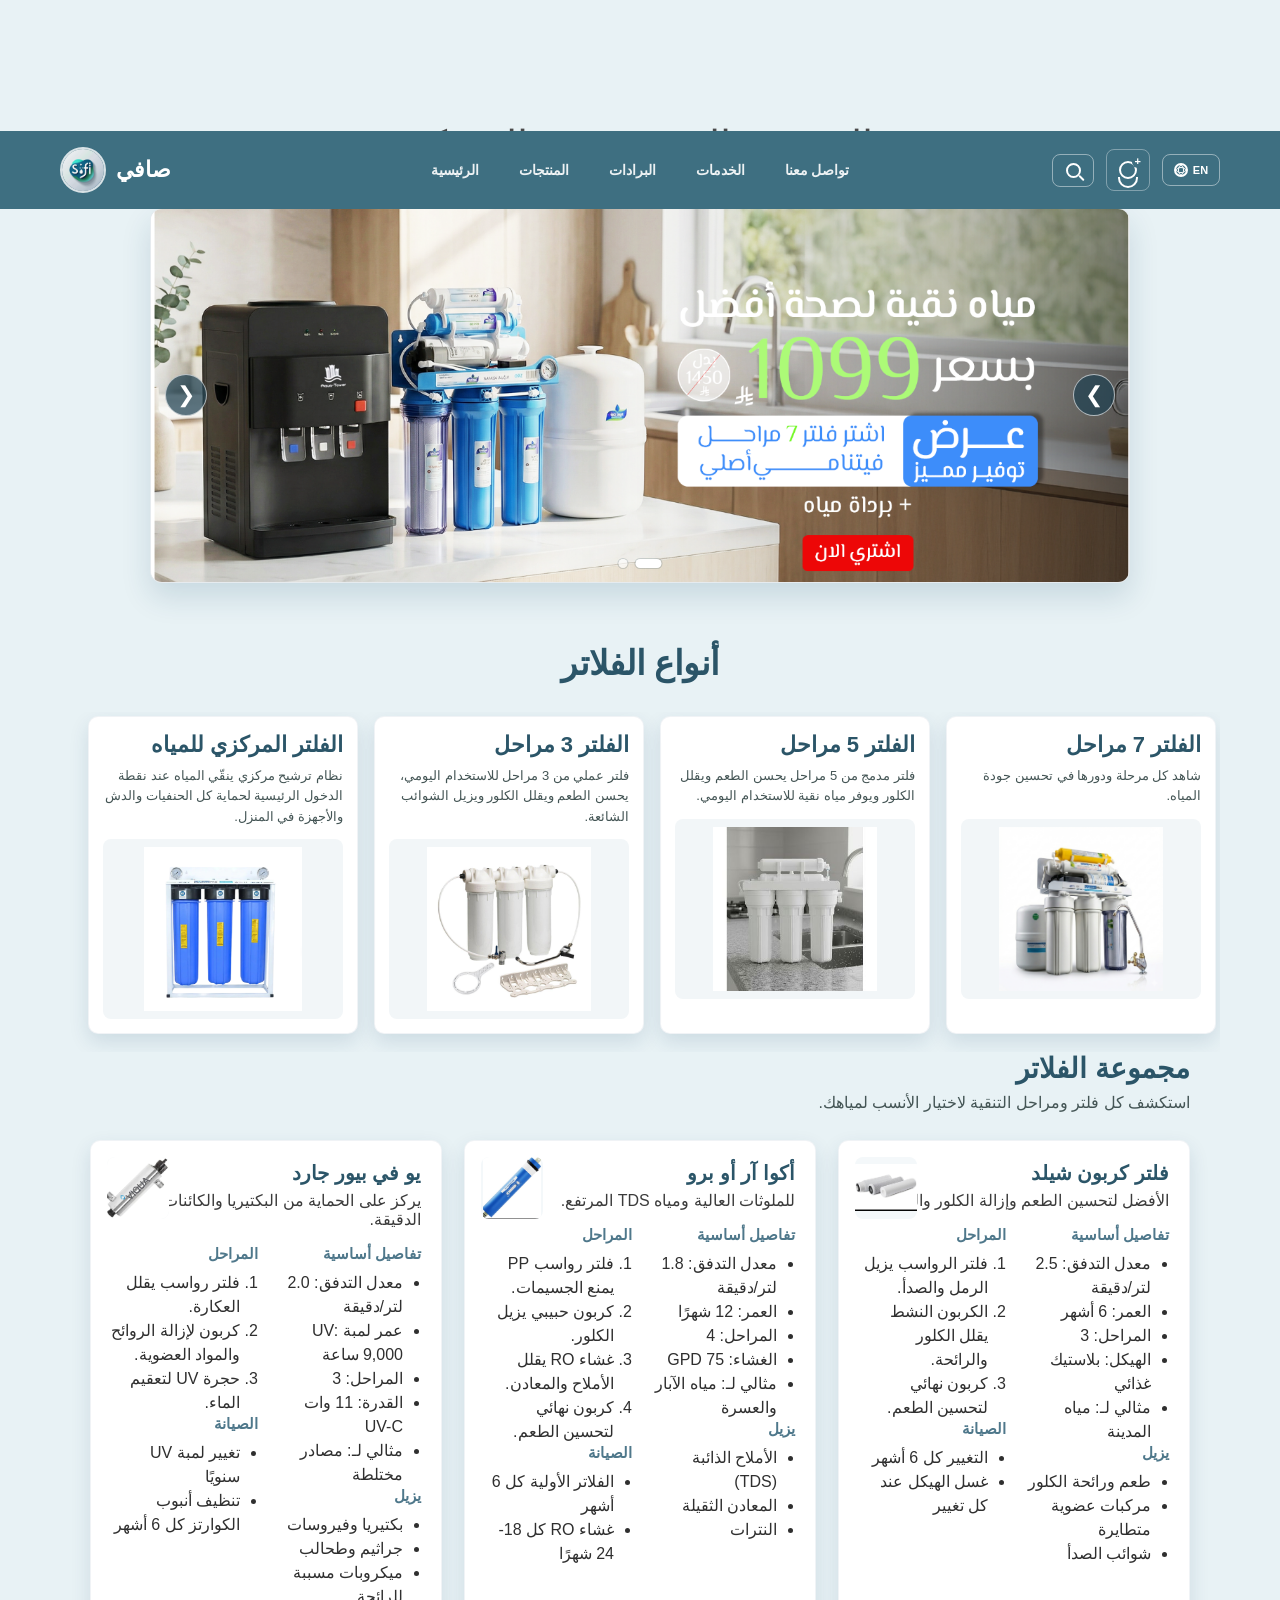
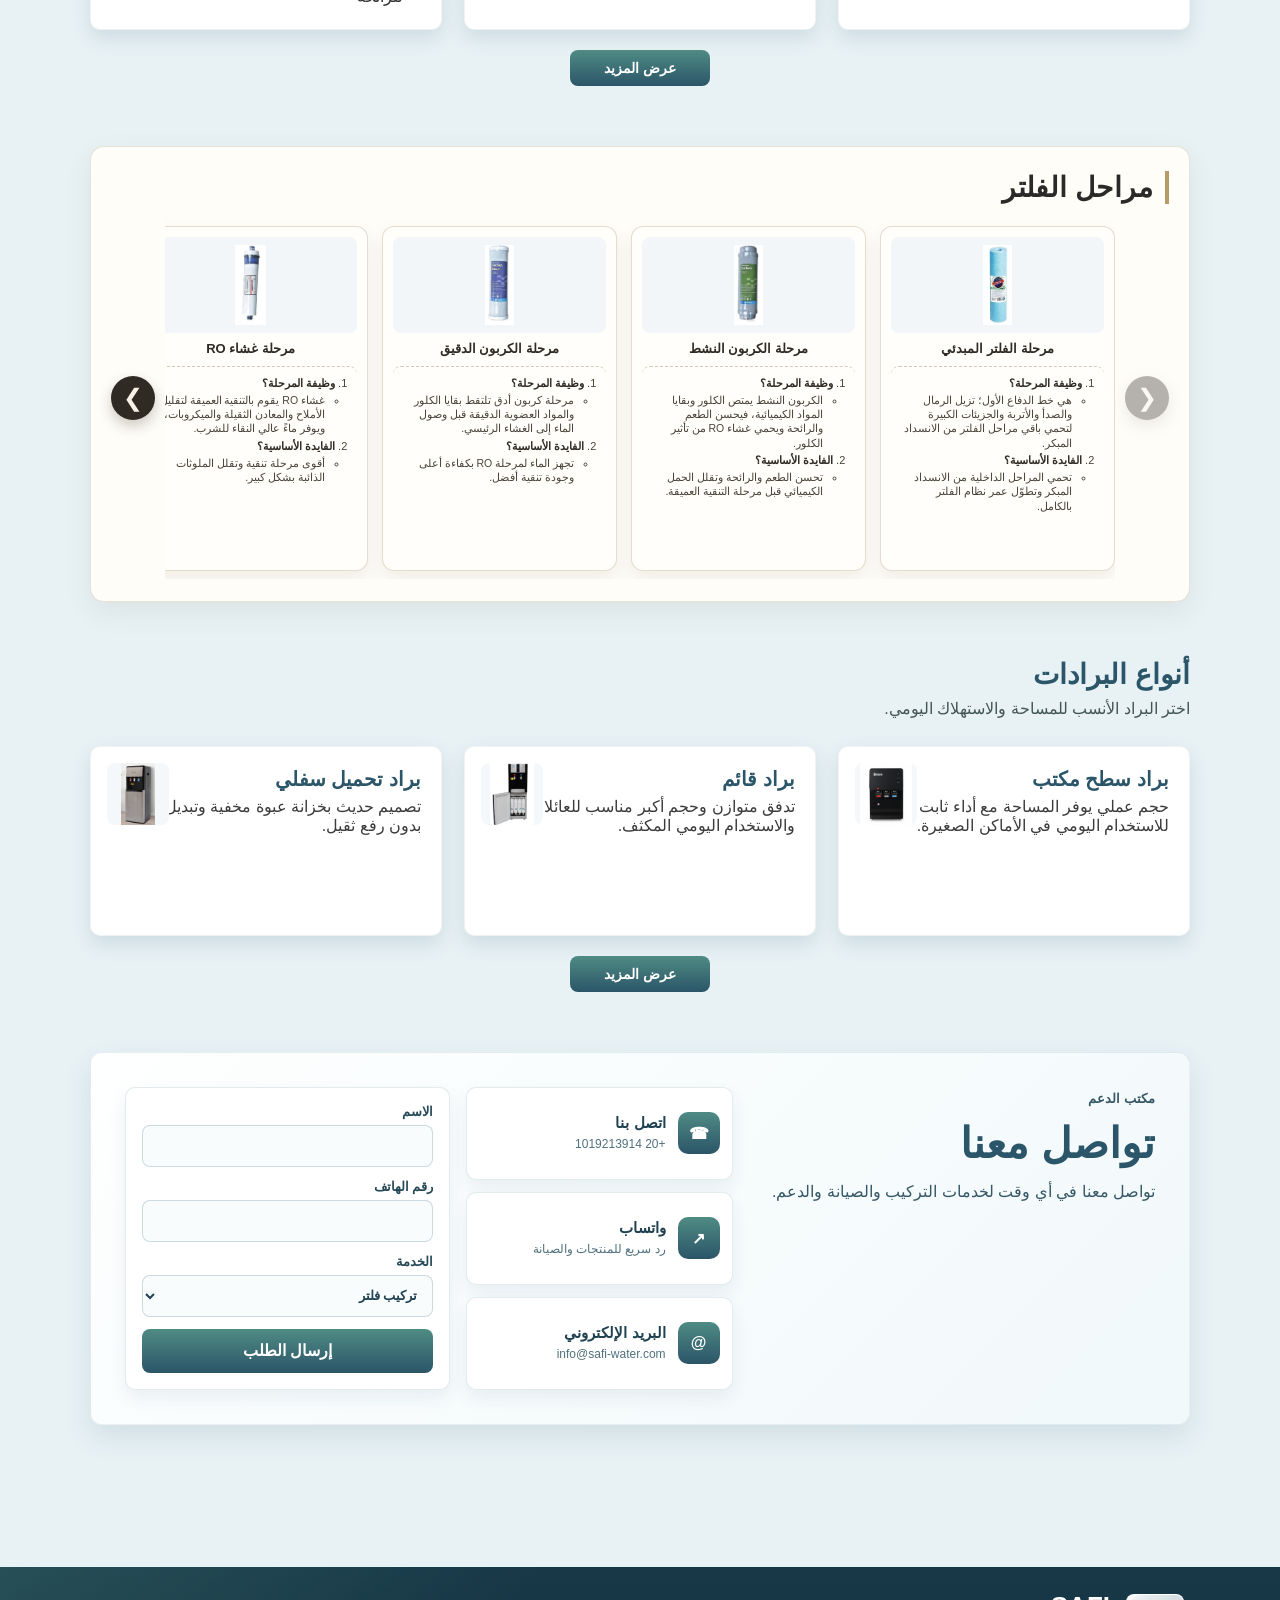
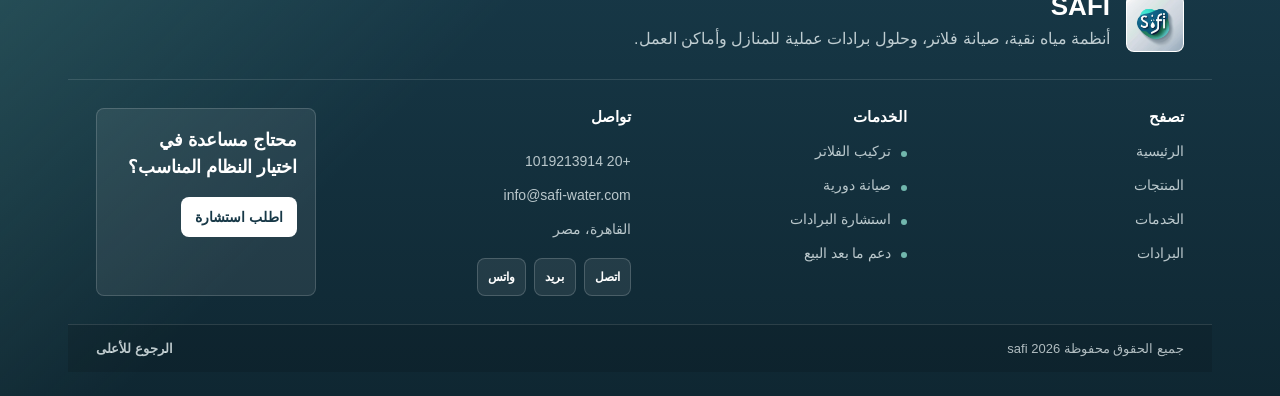
==== commit 89c57478: "Resolve uploaded merge conflicts" ====
--- a/index.html
+++ b/index.html
@@ -1,8 +1,4 @@
-<<<<<<< HEAD
 <!DOCTYPE html>
-=======
-﻿<!DOCTYPE html>
->>>>>>> c1036fd2de666936226bfba8d422bd151a498fcd
 <html lang="en">
 <head>
   <meta charset="UTF-8">
@@ -19,7 +15,6 @@
     <a class="header-logo-link" href="./index.html" aria-label="safi">
       <img class="header-logo" src="photo/logo safi_1.png" alt="safi logo">
     </a>
-<<<<<<< HEAD
     <h1 class="company-name"></h1>
   </div>
 
@@ -33,13 +28,6 @@
 
   <div class="header-actions">
     <button type="button" class="icon-btn menu-btn" aria-expanded="false" aria-label="Menu">
-=======
-    <h1 id="companyName"></h1>
-  </div>
-
-  <div class="header-actions">
-    <button type="button" class="icon-btn menu-btn" aria-expanded="false" aria-controls="headerMenu" aria-label="Menu">
->>>>>>> c1036fd2de666936226bfba8d422bd151a498fcd
       <span class="menu-bars" aria-hidden="true"></span>
     </button>
     <button type="button" class="icon-btn search-btn" aria-label="Search">
@@ -48,17 +36,12 @@
     <a href="./login.html" target="_blank" rel="noopener noreferrer" class="header-auth-link header-icon-link account-link" aria-label="Login or Register" title="Login / Register">
       <span class="icon-user-plus" aria-hidden="true"></span>
     </a>
-<<<<<<< HEAD
     <button type="button" class="icon-btn lang-toggle-btn" aria-label="Toggle language" title="Toggle language">
-=======
-    <button type="button" id="langToggleBtn" class="icon-btn lang-toggle-btn" aria-label="Toggle language" title="Toggle language">
->>>>>>> c1036fd2de666936226bfba8d422bd151a498fcd
       <span class="icon-globe" aria-hidden="true"></span>
       <span class="lang-code">EN</span>
     </button>
   </div>
 
-<<<<<<< HEAD
   <div class="header-menu" hidden>
     <nav class="menu-nav">
       <a href="#home" data-i18n="nav.home">Home</a>
@@ -66,15 +49,6 @@
       <a href="#coolers" data-i18n="nav.coolers">Coolers</a>
       <a href="./services.html" data-i18n="nav.services">Services</a>
       <a href="./all-products.html" class="btn" data-i18n="nav.order">Order Now</a>
-=======
-  <div id="headerMenu" class="header-menu" hidden>
-    <nav class="menu-nav">
-      <a href="#home" data-i18n="nav.home">Home</a>
-      <a href="#products" data-i18n="nav.products">Products</a>
-      <a href="#coolers" data-i18n="nav.coolers">Coolers</a>
-      <a href="#services" data-i18n="nav.services">Services</a>
-      <a href="#products" class="btn" data-i18n="nav.order">Order Now</a>
->>>>>>> c1036fd2de666936226bfba8d422bd151a498fcd
       <a href="#contact" data-i18n="nav.contact">Contact</a>
     </nav>
     <div class="menu-extra-actions">
@@ -84,11 +58,7 @@
       <a href="./login.html" target="_blank" rel="noopener noreferrer" class="header-auth-link header-icon-link menu-account-link" aria-label="Login or Register" title="Login / Register">
         <span class="icon-user-plus" aria-hidden="true"></span>
       </a>
-<<<<<<< HEAD
       <button type="button" class="icon-btn lang-toggle-btn menu-lang-toggle-btn" aria-label="Toggle language" title="Toggle language">
-=======
-      <button type="button" id="langToggleMenuBtn" class="icon-btn lang-toggle-btn menu-lang-toggle-btn" aria-label="Toggle language" title="Toggle language">
->>>>>>> c1036fd2de666936226bfba8d422bd151a498fcd
         <span class="icon-globe" aria-hidden="true"></span>
         <span class="lang-code">EN</span>
       </button>
@@ -96,7 +66,6 @@
   </div>
 </header>
 
-<<<<<<< HEAD
 <div class="site-search-panel" hidden>
   <div class="site-search-box">
     <div class="site-search-head">
@@ -104,15 +73,6 @@
       <button type="button" class="icon-btn site-search-close" aria-label="Close search">×</button>
     </div>
     <div class="site-search-results"></div>
-=======
-<div id="siteSearchPanel" class="site-search-panel" hidden>
-  <div class="site-search-box">
-    <div class="site-search-head">
-      <input id="siteSearchInput" type="search" class="site-search-input" autocomplete="off" placeholder="Search in page...">
-      <button type="button" id="siteSearchCloseBtn" class="icon-btn site-search-close" aria-label="Close search">×</button>
-    </div>
-    <div id="siteSearchResults" class="site-search-results"></div>
->>>>>>> c1036fd2de666936226bfba8d422bd151a498fcd
   </div>
 </div>
 
@@ -120,7 +80,6 @@
 <!-- سكشن العروض  -->
   <section id="home">
     <p class="first" data-i18n="section.offers.title">العروض المقدمه من الشركه</p>
-<<<<<<< HEAD
     <div class="offers-slider" aria-label="Company offers">
       <div class="offers-slide is-active">
         <img src="photo/offeers/Screenshot 2026-05-10 210940.png" alt="عرض خاص من صافي">
@@ -135,8 +94,6 @@
         <span></span>
       </div>
     </div>
-=======
->>>>>>> c1036fd2de666936226bfba8d422bd151a498fcd
   </section>
 
   <!--   سكشن الفلاتر الرئيسية حسب عدد المراحل  -->
@@ -147,10 +104,7 @@
       <span data-i18n="section.stage_filters.title_main">Filter Types</span>
       <span class="stage-filters-hover" data-i18n="section.stage_filters.title_hint">By Number of Stages</span>
     </h1>
-<<<<<<< HEAD
     <div class="stage-filters-track" aria-label="Filter stages">
-=======
->>>>>>> c1036fd2de666936226bfba8d422bd151a498fcd
       <!-- فلتر 7 مراحل -->
     <article class="stage-filter-card seven-filter">
       <div class="section-header">
@@ -185,20 +139,13 @@
       </div>
       <img class="filter-stages-img" src="مراحل الفلتر/مراحل المركزي.png" alt="Whole house water filter" data-i18n-alt="section.whole_house.image_alt">
     </article>
-<<<<<<< HEAD
-    </div>
-=======
->>>>>>> c1036fd2de666936226bfba8d422bd151a498fcd
+    </div>
 
   </section>
 
 
 
-<<<<<<< HEAD
 <!-- سكشن مجموعة الفلاتر -->
-=======
-<!-- سكشن مجموعة الفلاتر --> 
->>>>>>> c1036fd2de666936226bfba8d422bd151a498fcd
   <section id="products" class="filters">
     <div class="section-header">
       <h2 data-i18n="section.title">Our Filter Lineup</h2>
@@ -332,11 +279,7 @@
     </div>
 
     <div class="coolers-more-wrap">
-<<<<<<< HEAD
       <a class="cooler-cta cooler-more-btn cta-with-hint" href="#filter-stages" data-i18n="filters.cta.more">
-=======
-      <a class="cooler-cta cooler-more-btn cta-with-hint" href="#services" data-i18n="filters.cta.more">
->>>>>>> c1036fd2de666936226bfba8d422bd151a498fcd
         <span data-i18n="filters.cta.more">View More</span>
         <span class="cta-hover-hint" data-i18n="cta.more_details">تفاصيل اكثر</span>
       </a>
@@ -345,19 +288,11 @@
 
 <!-- سكشن معلومات عن مراحل الفلتر -->
 <!-- سكشن معلومات عن مراحل الفلتر -->
-<<<<<<< HEAD
   <section id="filter-stages" class="filter-steps">
 
     <div class="section-header">
       <h2 data-i18n="section.steps.title">مراحل الفلتر </h2>
 
-=======
-  <section id="services" class="filter-steps">
-    
-    <div class="section-header">
-      <h2 data-i18n="section.steps.title">مراحل الفلتر </h2>
-    
->>>>>>> c1036fd2de666936226bfba8d422bd151a498fcd
     </div>
     <div class="steps-slider">
       <button type="button" class="steps-nav steps-nav-prev" aria-label="Previous stages">&#10094;</button>
@@ -407,11 +342,7 @@
       <!-- المرحلة الثالثة  -->
       <div class="third-step">
         <img src="مراحل الفلتر/مرحله 3.png" alt="Third step of filter stages" data-i18n-alt="section.steps.third_step_alt">
-<<<<<<< HEAD
         <h3 data-i18n="section.steps.third_step_title">Third Stage</h3>
-=======
-        <h3 data-i18n="section.steps.third_step_title">Third Stage</h3> 
->>>>>>> c1036fd2de666936226bfba8d422bd151a498fcd
         <div class="step-desc">
           <ol class="step-qa">
             <li>
@@ -453,11 +384,7 @@
       </div>
       <!-- المرحلة الخامسة  -->
       <div class="fifth-step">
-<<<<<<< HEAD
           <img src="مراحل الفلتر/مرحله 5.png" alt="Fifth step of filter stages" data-i18n-alt="section.steps.fifth_step_alt">
-=======
-          <img src="مراحل الفلتر/مرحله 5.png" alt="Fifth step of filter stages" data-i18n-alt="section.steps.fifth_step_alt">   
->>>>>>> c1036fd2de666936226bfba8d422bd151a498fcd
           <h3 data-i18n="section.steps.fifth_step_title">Final Carbon Stage</h3>
           <div class="step-desc">
             <ol class="step-qa">
@@ -478,13 +405,8 @@
       </div>
       <!-- المرحلة السادسة  -->
       <div class="sixth-step">
-<<<<<<< HEAD
           <img src="مراحل الفلتر/مرحله 6.png" alt="Sixth step of filter stages" data-i18n-alt="section.steps.sixth_step_alt">
           <h3 data-i18n="section.steps.sixth_step_title">Mineral Stage</h3>
-=======
-          <img src="مراحل الفلتر/مرحله 6.png" alt="Sixth step of filter stages" data-i18n-alt="section.steps.sixth_step_alt">   
-          <h3 data-i18n="section.steps.sixth_step_title">Mineral Stage</h3> 
->>>>>>> c1036fd2de666936226bfba8d422bd151a498fcd
           <div class="step-desc">
             <ol class="step-qa">
               <li>
@@ -504,11 +426,7 @@
       </div>
       <!-- المرحلة السابعة  -->
       <div class="seventh-step">
-<<<<<<< HEAD
           <img src="مراحل الفلتر/مرحله 7.png" alt="Seventh step of filter stages" data-i18n-alt="section.steps.seventh_step_alt">
-=======
-          <img src="مراحل الفلتر/مرحله 7.png" alt="Seventh step of filter stages" data-i18n-alt="section.steps.seventh_step_alt">   
->>>>>>> c1036fd2de666936226bfba8d422bd151a498fcd
           <h3 data-i18n="section.steps.seventh_step_title">Final Sterilization Stage</h3>
           <div class="step-desc">
             <ol class="step-qa">
@@ -575,7 +493,6 @@
       </a>
     </div>
   </section>
-<<<<<<< HEAD
   <section id="contact" class="contact-section">
     <div class="contact-copy">
       <p class="contact-kicker" data-i18n="section.contact.kicker">Support desk</p>
@@ -694,338 +611,9 @@
     </div>
   </div>
 </footer>
-=======
-
-
-
-  <section id="contact" class="section-header">
-    <h2 data-i18n="section.contact.title">Contact Us</h2>
-    <p data-i18n="section.contact.text">Reach us anytime for installation, maintenance, and support.</p>
-  </section>
-
-  
-</main>
-
-<script>
-  window.COMPANY_NAME = {
-    en: "safi",
-    ar: "صافي"
-  };
-
-  window.APP_TRANSLATIONS = {
-    en: {
-      "meta.title": "safi",
-      "nav.home": "Home",
-      "nav.products": "Products",
-      "nav.services": "Services",
-      "nav.contact": "Contact",
-      "nav.login": "Login",
-      "nav.register": "Register",
-      "nav.menu": "Menu",
-      "nav.order": "Order Now",
-      "section.title": "Our Filter Lineup",
-      "section.subtitle": "Explore each filter and its purification stages so you can choose the right fit for your water needs.",
-      "nav.coolers": "Coolers",
-      "section.coolers.title": "Cooler Types",
-      "section.coolers.subtitle": "Choose the most suitable cooler for your space and daily usage.",
-      "coolers.countertop.popup": "A compact cooler with hot and cold output, ideal for desks and reception areas.",
-      "coolers.countertop.name": "Countertop Cooler",
-      "coolers.countertop.note": "Space-saving model with practical performance for offices and small spaces.",
-      "coolers.countertop.image_alt": "Countertop water cooler",
-      "coolers.freestanding.popup": "A high-capacity standing cooler suitable for homes, clinics, and office floors.",
-      "coolers.freestanding.name": "Freestanding Cooler",
-      "coolers.freestanding.note": "Balanced flow and larger size for families and medium to high daily consumption.",
-      "coolers.freestanding.image_alt": "Freestanding water cooler",
-      "coolers.bottom_load.popup": "Bottom-load design keeps the look clean and makes bottle replacement easier.",
-      "coolers.bottom_load.name": "Bottom-Load Cooler",
-      "coolers.bottom_load.note": "Modern design with hidden bottle cabinet and easy loading without heavy lifting.",
-      "coolers.bottom_load.image_alt": "Bottom-load water cooler",
-      "coolers.cta.more": "View More",
-      "filters.cta.more": "View More",
-      "cta.more_details": "More details",
-      "section.contact.title": "Contact Us",
-      "section.contact.text": "Reach us anytime for installation, maintenance, and support.",
-      "section.stage_filters.title_main": "Filter Types",
-      "section.stage_filters.title_hint": "By Number of Stages",
-      "section.stages.title": "7-Stage Filter System",
-      "section.stages.subtitle": "See every stage and what it does to improve your water quality.",
-      "section.stages.image_alt": "Illustration of 7-stage water filter",
-      "section.five_stages.title": "5-Stage Filter System",
-      "section.five_stages.subtitle": "A compact 5-stage purifier that improves taste, reduces chlorine, and provides clean water for everyday use.",
-      "section.five_stages.image_alt": "Illustration of 5-stage water filter",
-      "section.third_stages.title": "3-Stage Filter System",
-      "section.third_stages.subtitle": "A practical 3-stage filter for everyday use that improves taste, reduces chlorine, and removes common impurities.",
-      "section.third_stages.image_alt": "Illustration of 3-stage water filter",
-      "section.whole_house.title": "Whole House Water Filter",
-      "section.whole_house.subtitle": "A central filtration system that purifies water at the main entry point to protect every tap, shower, and appliance.",
-      "section.whole_house.image_alt": "Illustration of whole house water filter",
-      "section.offers.title": "Company Offers",
-      "section.steps.title": "Filter Stages",
-      "section.steps.first_step_title": "Pre-Filter Stage",
-      "section.steps.second_step_title": "Carbon Filter Stage",
-      "section.steps.third_step_title": "Fine Carbon Stage",
-      "section.steps.fourth_step_title": "RO Membrane Stage",
-      "section.steps.fifth_step_title": "Final Carbon Stage",
-      "section.steps.sixth_step_title": "Mineral Stage",
-      "section.steps.seventh_step_title": "Final Sterilization Stage",
-      "section.steps.first_step_alt": "First stage of filter system",
-      "section.steps.second_step_alt": "Second stage of filter system",
-      "section.steps.third_step_alt": "Third stage of filter system",
-      "section.steps.fourth_step_alt": "Fourth stage of filter system",
-      "section.steps.fifth_step_alt": "Fifth stage of filter system",
-      "section.steps.sixth_step_alt": "Sixth stage of filter system",
-      "section.steps.seventh_step_alt": "Seventh stage of filter system",
-      "section.steps.first_step_desc": "First line of defense that removes sand, rust, dust, and large particles to protect the rest of the filter stages.",
-      "section.steps.second_step_desc": "Activated carbon absorbs chlorine and chemical residues, improving taste and odor while protecting the RO membrane from chlorine damage.",
-      "section.steps.third_step_desc": "A tighter carbon polishing stage that removes remaining chlorine traces and fine organic compounds before water reaches the membrane.",
-      "section.steps.fourth_step_desc": "The RO membrane performs deep filtration, reducing salts, heavy metals, and microorganisms to deliver highly purified drinking water.",
-      "section.steps.fifth_step_desc": "Post-carbon treatment refines flavor after tank storage and removes any residual storage odor for a cleaner final taste.",
-      "section.steps.sixth_step_desc": "Re-mineralization restores useful minerals like calcium and magnesium to balance taste and support healthy daily hydration.",
-      "section.steps.seventh_step_desc": "UV sterilization provides a final safety layer by neutralizing remaining microbes without adding chemicals.",
-      "section.steps.q.what": "What does this stage do?",
-      "section.steps.q.benefit": "Main benefit?",
-      "section.steps.first_step_benefit": "Protects inner stages from early clogging and extends the full system lifespan.",
-      "section.steps.second_step_benefit": "Improves water flavor and smell while reducing chemical load before deep filtration.",
-      "section.steps.third_step_benefit": "Prepares water for RO with cleaner input and better filtration efficiency.",
-      "section.steps.fourth_step_benefit": "Provides the strongest purification stage and significantly lowers dissolved contaminants.",
-      "section.steps.fifth_step_benefit": "Delivers a smoother drinking taste and cleaner smell at the final output.",
-      "section.steps.sixth_step_benefit": "Balances water profile after RO and improves daily drinking quality.",
-      "section.steps.seventh_step_benefit": "Adds extra microbiological safety for more reliable drinking water.",
-      "labels.key_details": "Key Details",
-      "labels.removes": "Removes",
-      "labels.stages": "Stages",
-      "labels.maintenance": "Maintenance",
-      "filters.carbon.popup": "Carbon filter for taste & odor. Great for city tap water.",
-      "filters.carbon.name": "Carbon Shield Filter",
-      "filters.carbon.note": "Best for taste, odor, and chlorine removal.",
-      "filters.carbon.details.flow": "Flow rate: 2.5 L/min",
-      "filters.carbon.details.capacity": "Capacity: 6 months",
-      "filters.carbon.details.stages": "Stages: 3",
-      "filters.carbon.details.housing": "Housing: Food-grade ABS",
-      "filters.carbon.details.ideal": "Ideal for: City tap water",
-      "filters.carbon.removes.one": "Chlorine taste & odor",
-      "filters.carbon.removes.two": "Organic compounds (VOC)",
-      "filters.carbon.removes.three": "Rust particles",
-      "filters.carbon.stages.one": "Sediment pre-filter removes rust and sand.",
-      "filters.carbon.stages.two": "Activated carbon reduces chlorine and odor.",
-      "filters.carbon.stages.three": "Polishing carbon improves taste.",
-      "filters.carbon.maint.one": "Replace every 6 months",
-      "filters.carbon.maint.two": "Rinse housing at each change",
-      "filters.ro.popup": "RO system for high TDS & heavy metals. Best for hard or well water.",
-      "filters.ro.name": "Aqua RO Pro",
-      "filters.ro.note": "For heavy contaminants and high TDS water.",
-      "filters.ro.details.flow": "Flow rate: 1.8 L/min",
-      "filters.ro.details.capacity": "Capacity: 12 months",
-      "filters.ro.details.stages": "Stages: 4",
-      "filters.ro.details.membrane": "Membrane: 75 GPD",
-      "filters.ro.details.ideal": "Ideal for: Well water, hard water",
-      "filters.ro.removes.one": "Dissolved salts (TDS)",
-      "filters.ro.removes.two": "Heavy metals",
-      "filters.ro.removes.three": "Nitrates",
-      "filters.ro.stages.one": "PP sediment filter blocks particles.",
-      "filters.ro.stages.two": "Granular carbon removes chlorine.",
-      "filters.ro.stages.three": "RO membrane reduces TDS and metals.",
-      "filters.ro.stages.four": "Post-carbon polishes flavor.",
-      "filters.ro.maint.one": "Pre-filters every 6 months",
-      "filters.ro.maint.two": "RO membrane every 18-24 months",
-      "filters.uv.popup": "UV protection against bacteria & microbes. Good for mixed sources.",
-      "filters.uv.name": "UV Pure Guard",
-      "filters.uv.note": "Focused on bacteria and microorganism protection.",
-      "filters.uv.details.flow": "Flow rate: 2.0 L/min",
-      "filters.uv.details.life": "UV lamp life: 9,000 hrs",
-      "filters.uv.details.stages": "Stages: 3",
-      "filters.uv.details.power": "Power: 11W UV-C",
-      "filters.uv.details.ideal": "Ideal for: Mixed sources",
-      "filters.uv.removes.one": "Bacteria & viruses",
-      "filters.uv.removes.two": "Algae spores",
-      "filters.uv.removes.three": "Odor-causing microbes",
-      "filters.uv.stages.one": "Sediment pre-filter clears turbidity.",
-      "filters.uv.stages.two": "Carbon filter removes odor and organics.",
-      "filters.uv.stages.three": "UV chamber neutralizes bacteria.",
-      "filters.uv.maint.one": "Replace UV lamp yearly",
-      "filters.uv.maint.two": "Clean quartz sleeve every 6 months"
-    },
-    ar: {
-      "meta.title": "صافي",
-      "nav.home": "الرئيسية",
-      "nav.products": "المنتجات",
-      "nav.services": "الخدمات",
-      "nav.contact": "تواصل معنا",
-      "nav.login": "تسجيل الدخول",
-      "nav.register": "حساب جديد",
-      "nav.menu": "القائمة",
-      "nav.order": "اطلب الآن",
-      "section.title": "مجموعة الفلاتر",
-      "section.subtitle": "استكشف كل فلتر ومراحل التنقية لاختيار الأنسب لمياهك.",
-      "nav.coolers": "البرادات",
-      "section.coolers.title": "أنواع البرادات",
-      "section.coolers.subtitle": "اختر البراد الأنسب للمساحة والاستهلاك اليومي.",
-      "coolers.countertop.popup": "براد مدمج بمخارج ساخن وبارد، مناسب للمكاتب والاستقبال.",
-      "coolers.countertop.name": "براد سطح مكتب",
-      "coolers.countertop.note": "حجم عملي يوفر المساحة مع أداء ثابت للاستخدام اليومي في الأماكن الصغيرة.",
-      "coolers.countertop.image_alt": "براد مياه سطح مكتب",
-      "coolers.freestanding.popup": "براد قائم بسعة أعلى مناسب للمنازل والعيادات ومواقع العمل.",
-      "coolers.freestanding.name": "براد قائم",
-      "coolers.freestanding.note": "تدفق متوازن وحجم أكبر مناسب للعائلات والاستخدام اليومي المكثف.",
-      "coolers.freestanding.image_alt": "براد مياه قائم",
-      "coolers.bottom_load.popup": "تصميم التحميل السفلي يعطي شكل أنظف ويسهّل تبديل العبوة.",
-      "coolers.bottom_load.name": "براد تحميل سفلي",
-      "coolers.bottom_load.note": "تصميم حديث بخزانة عبوة مخفية وتبديل أسهل بدون رفع ثقيل.",
-      "coolers.bottom_load.image_alt": "براد مياه تحميل سفلي",
-      "coolers.cta.more": "عرض المزيد",
-      "filters.cta.more": "عرض المزيد",
-      "cta.more_details": "تفاصيل اكثر",
-      "section.contact.title": "تواصل معنا",
-      "section.contact.text": "تواصل معنا في أي وقت لخدمات التركيب والصيانة والدعم.",
-      "section.stage_filters.title_main": "أنواع الفلاتر",
-      "section.stage_filters.title_hint": "حسب عدد المراحل",
-      "section.stages.title": "الفلتر 7 مراحل",
-      "section.stages.subtitle": "شاهد كل مرحلة ودورها في تحسين جودة المياه.",
-      "section.stages.image_alt": "صورة توضيحية لفلتر 7 مراحل",
-      "section.five_stages.title": "الفلتر 5 مراحل",
-      "section.five_stages.subtitle": "فلتر مدمج من 5 مراحل يحسن الطعم ويقلل الكلور ويوفر مياه نقية للاستخدام اليومي.",
-      "section.five_stages.image_alt": "صورة توضيحية لفلتر 5 مراحل",
-      "section.third_stages.title": "الفلتر 3 مراحل",
-      "section.third_stages.subtitle": "فلتر عملي من 3 مراحل للاستخدام اليومي، يحسن الطعم ويقلل الكلور ويزيل الشوائب الشائعة.",
-      "section.third_stages.image_alt": "صورة توضيحية لفلتر 3 مراحل",
-      "section.whole_house.title": "الفلتر المركزي للمياه",
-      "section.whole_house.subtitle": "نظام ترشيح مركزي ينقّي المياه عند نقطة الدخول الرئيسية لحماية كل الحنفيات والدش والأجهزة في المنزل.",
-      "section.whole_house.image_alt": "صورة توضيحية لفلتر المياه المركزي",
-      "section.offers.title": "العروض المقدمة من الشركة",
-      "section.steps.title": "مراحل الفلتر",
-      "section.steps.first_step_title": "مرحلة الفلتر المبدئي",
-      "section.steps.second_step_title": "مرحلة الكربون النشط",
-      "section.steps.third_step_title": "مرحلة الكربون الدقيق",
-      "section.steps.fourth_step_title": "مرحلة غشاء RO",
-      "section.steps.fifth_step_title": "مرحلة الكربون النهائي",
-      "section.steps.sixth_step_title": "مرحلة المعادن",
-      "section.steps.seventh_step_title": "مرحلة التعقيم النهائي",
-      "section.steps.first_step_alt": "المرحلة الأولى من نظام الفلتر",
-      "section.steps.second_step_alt": "المرحلة الثانية من نظام الفلتر",
-      "section.steps.third_step_alt": "المرحلة الثالثة من نظام الفلتر",
-      "section.steps.fourth_step_alt": "المرحلة الرابعة من نظام الفلتر",
-      "section.steps.fifth_step_alt": "المرحلة الخامسة من نظام الفلتر",
-      "section.steps.sixth_step_alt": "المرحلة السادسة من نظام الفلتر",
-      "section.steps.seventh_step_alt": "المرحلة السابعة من نظام الفلتر",
-      "section.steps.first_step_desc": "هي خط الدفاع الأول؛ تزيل الرمال والصدأ والأتربة والجزيئات الكبيرة لتحمي باقي مراحل الفلتر من الانسداد المبكر.",
-      "section.steps.second_step_desc": "الكربون النشط يمتص الكلور وبقايا المواد الكيميائية، فيحسن الطعم والرائحة ويحمي غشاء RO من تأثير الكلور.",
-      "section.steps.third_step_desc": "مرحلة كربون أدق تلتقط بقايا الكلور والمواد العضوية الدقيقة قبل وصول الماء إلى الغشاء الرئيسي.",
-      "section.steps.fourth_step_desc": "غشاء RO يقوم بالتنقية العميقة لتقليل الأملاح والمعادن الثقيلة والميكروبات، ويوفر ماءً عالي النقاء للشرب.",
-      "section.steps.fifth_step_desc": "كربون نهائي لتحسين الطعم بعد التخزين وإزالة أي رائحة خفيفة ناتجة عن الخزان.",
-      "section.steps.sixth_step_desc": "تعيد هذه المرحلة إضافة معادن مفيدة مثل الكالسيوم والمغنيسيوم لمذاق متوازن وشرب يومي أفضل.",
-      "section.steps.seventh_step_desc": "تعقيم بالأشعة فوق البنفسجية كطبقة أمان أخيرة للقضاء على أي ميكروبات متبقية بدون إضافة مواد كيميائية.",
-      "section.steps.q.what": "وظيفة المرحلة؟",
-      "section.steps.q.benefit": "الفايدة الأساسية؟",
-      "section.steps.first_step_benefit": "تحمي المراحل الداخلية من الانسداد المبكر وتطوّل عمر نظام الفلتر بالكامل.",
-      "section.steps.second_step_benefit": "تحسن الطعم والرائحة وتقلل الحمل الكيميائي قبل مرحلة التنقية العميقة.",
-      "section.steps.third_step_benefit": "تجهز الماء لمرحلة RO بكفاءة أعلى وجودة تنقية أفضل.",
-      "section.steps.fourth_step_benefit": "أقوى مرحلة تنقية وتقلل الملوثات الذائبة بشكل كبير.",
-      "section.steps.fifth_step_benefit": "تحسن الطعم النهائي وتزيل أي أثر لرائحة التخزين.",
-      "section.steps.sixth_step_benefit": "توازن خصائص الماء بعد RO وتحسن جودة الشرب اليومي.",
-      "section.steps.seventh_step_benefit": "تضيف أمانًا ميكروبيًا إضافيًا لمياه شرب أكثر موثوقية.",
-      "labels.key_details": "تفاصيل أساسية",
-      "labels.removes": "يزيل",
-      "labels.stages": "المراحل",
-      "labels.maintenance": "الصيانة",
-      "filters.carbon.popup": "فلتر كربوني للطعم والرائحة. مناسب لمياه المدينة.",
-      "filters.carbon.name": "فلتر كربون شيلد",
-      "filters.carbon.note": "الأفضل لتحسين الطعم وإزالة الكلور والرائحة.",
-      "filters.carbon.details.flow": "معدل التدفق: 2.5 لتر/دقيقة",
-      "filters.carbon.details.capacity": "العمر: 6 أشهر",
-      "filters.carbon.details.stages": "المراحل: 3",
-      "filters.carbon.details.housing": "الهيكل: بلاستيك غذائي",
-      "filters.carbon.details.ideal": "مثالي لـ: مياه المدينة",
-      "filters.carbon.removes.one": "طعم ورائحة الكلور",
-      "filters.carbon.removes.two": "مركبات عضوية متطايرة",
-      "filters.carbon.removes.three": "شوائب الصدأ",
-      "filters.carbon.stages.one": "فلتر الرواسب يزيل الرمل والصدأ.",
-      "filters.carbon.stages.two": "الكربون النشط يقلل الكلور والرائحة.",
-      "filters.carbon.stages.three": "كربون نهائي لتحسين الطعم.",
-      "filters.carbon.maint.one": "التغيير كل 6 أشهر",
-      "filters.carbon.maint.two": "غسل الهيكل عند كل تغيير",
-      "filters.ro.popup": "نظام RO للملوحة والمعادن الثقيلة. مناسب للمياه العسرة أو الآبار.",
-      "filters.ro.name": "أكوا آر أو برو",
-      "filters.ro.note": "للملوثات العالية ومياه TDS المرتفع.",
-      "filters.ro.details.flow": "معدل التدفق: 1.8 لتر/دقيقة",
-      "filters.ro.details.capacity": "العمر: 12 شهرًا",
-      "filters.ro.details.stages": "المراحل: 4",
-      "filters.ro.details.membrane": "الغشاء: 75 GPD",
-      "filters.ro.details.ideal": "مثالي لـ: مياه الآبار والعسرة",
-      "filters.ro.removes.one": "الأملاح الذائبة (TDS)",
-      "filters.ro.removes.two": "المعادن الثقيلة",
-      "filters.ro.removes.three": "النترات",
-      "filters.ro.stages.one": "فلتر رواسب PP يمنع الجسيمات.",
-      "filters.ro.stages.two": "كربون حبيبي يزيل الكلور.",
-      "filters.ro.stages.three": "غشاء RO يقلل الأملاح والمعادن.",
-      "filters.ro.stages.four": "كربون نهائي لتحسين الطعم.",
-      "filters.ro.maint.one": "الفلاتر الأولية كل 6 أشهر",
-      "filters.ro.maint.two": "غشاء RO كل 18-24 شهرًا",
-      "filters.uv.popup": "حماية UV ضد البكتيريا والميكروبات. مناسب لمصادر مختلفة.",
-      "filters.uv.name": "يو في بيور جارد",
-      "filters.uv.note": "يركز على الحماية من البكتيريا والكائنات الدقيقة.",
-      "filters.uv.details.flow": "معدل التدفق: 2.0 لتر/دقيقة",
-      "filters.uv.details.life": "عمر لمبة UV: 9,000 ساعة",
-      "filters.uv.details.stages": "المراحل: 3",
-      "filters.uv.details.power": "القدرة: 11 وات UV-C",
-      "filters.uv.details.ideal": "مثالي لـ: مصادر مختلطة",
-      "filters.uv.removes.one": "بكتيريا وفيروسات",
-      "filters.uv.removes.two": "جراثيم وطحالب",
-      "filters.uv.removes.three": "ميكروبات مسببة للرائحة",
-      "filters.uv.stages.one": "فلتر رواسب يقلل العكارة.",
-      "filters.uv.stages.two": "كربون لإزالة الروائح والمواد العضوية.",
-      "filters.uv.stages.three": "حجرة UV لتعقيم الماء.",
-      "filters.uv.maint.one": "تغيير لمبة UV سنويًا",
-      "filters.uv.maint.two": "تنظيف أنبوب الكوارتز كل 6 أشهر"
-    }
-  };
-
-  window.STAGE_DATA = {
-    en: [
-      { title: "Stage 1", img: "مراحل الفلتر/مرحله 1.png", desc: "Sediment filter removes sand, dust, and large particles." },
-      { title: "Stage 2", img: "مراحل الفلتر/مرحله 2.png", desc: "Activated carbon filter reduces chlorine and bad odors." },
-      { title: "Stage 3", img: "مراحل الفلتر/مرحله 3.png", desc: "Enhanced carbon filter improves taste." },
-      { title: "Stage 4", img: "مراحل الفلتر/مرحله 4.png", desc: "RO membrane lowers salts and heavy metals." },
-      { title: "Stage 5", img: "مراحل الفلتر/مرحله 5.png", desc: "Final carbon stage for cleaner taste and smell." },
-      { title: "Stage 6", img: "مراحل الفلتر/مرحله 6.png", desc: "Mineral stage adds useful minerals back to water." },
-      { title: "Stage 7", img: "مراحل الفلتر/مرحله 7.png", desc: "Final sterilization step for better overall water quality." }
-    ],
-    ar: [
-      { title: "المرحلة الأولى", img: "مراحل الفلتر/مرحله 1.png", desc: "فلتر رواسب لإزالة الرمال والأتربة والشوائب الكبيرة." },
-      { title: "المرحلة الثانية", img: "مراحل الفلتر/مرحله 2.png", desc: "فلتر كربوني لإزالة الكلور والروائح غير المرغوبة." },
-      { title: "المرحلة الثالثة", img: "مراحل الفلتر/مرحله 3.png", desc: "فلتر كربوني محسن لتحسين الطعم." },
-      { title: "المرحلة الرابعة", img: "مراحل الفلتر/مرحله 4.png", desc: "غشاء تنقية دقيق لتقليل الأملاح والمعادن الثقيلة." },
-      { title: "المرحلة الخامسة", img: "مراحل الفلتر/مرحله 5.png", desc: "كربون نهائي لتعزيز الطعم والرائحة." },
-      { title: "المرحلة السادسة", img: "مراحل الفلتر/مرحله 6.png", desc: "مرحلة معدنية لإضافة المعادن المفيدة." },
-      { title: "المرحلة السابعة", img: "مراحل الفلتر/مرحله 7.png", desc: "تعقيم إضافي للماء وتحسين الجودة النهائية." }
-    ]
-  };
-</script>
->>>>>>> c1036fd2de666936226bfba8d422bd151a498fcd
 
 <!-- JS File -->
 <script src="project.js"></script>
 
 </body>
 </html>
-<<<<<<< HEAD
-=======
-
-
-
-
-
-
-
-
-
-
-
-
-
-
-
-
-
-
-
->>>>>>> c1036fd2de666936226bfba8d422bd151a498fcd
--- a/project.css
+++ b/project.css
@@ -1,15 +1,7 @@
-<<<<<<< HEAD
 :root {
   --blue: #2b5568;
   --bg: #e8f2f5;
   --green: #4f788b;
-=======
-﻿/* Ù…ØªØºÙŠØ±Ø§Øª Ø¹Ø§Ù…Ø© Ù„Ù„Ø£Ù„ÙˆØ§Ù† Ø§Ù„Ù…Ø³ØªØ®Ø¯Ù…Ø© ÙÙŠ ÙƒÙ„ Ø§Ù„Ù…ÙˆÙ‚Ø¹ */
-:root {
-  --blue: #2b5568;
-  --bg: #e8f2f5;
-  --green: #4f8b84;
->>>>>>> c1036fd2de666936226bfba8d422bd151a498fcd
   --light: #f8f9fa;
 }
 
@@ -24,10 +16,6 @@
   height: auto;
 }
 
-<<<<<<< HEAD
-=======
-/* Ø¥Ø¹Ø¯Ø§Ø¯Ø§Øª Ø§Ù„ØµÙØ­Ø© Ø§Ù„Ø£Ø³Ø§Ø³ÙŠØ©: Ø¥Ø²Ø§Ù„Ø© Ø§Ù„Ù‡ÙˆØ§Ù…Ø´ Ø§Ù„Ø§ÙØªØ±Ø§Ø¶ÙŠØ© ÙˆØªØ­Ø¯ÙŠØ¯ Ù†ÙˆØ¹ Ø§Ù„Ø®Ø· ÙˆØ§Ù„Ø®Ù„ÙÙŠØ© */
->>>>>>> c1036fd2de666936226bfba8d422bd151a498fcd
 body {
   margin: 0;
   font-family: 'Poppins', 'Cairo', sans-serif;
@@ -42,33 +30,22 @@
 #products,
 #coolers,
 #services,
-<<<<<<< HEAD
 #filter-stages,
-=======
->>>>>>> c1036fd2de666936226bfba8d422bd151a498fcd
 #contact {
   scroll-margin-top: 120px;
 }
 
-<<<<<<< HEAD
 .section-anchor {
   display: block;
   height: 0;
   scroll-margin-top: 120px;
 }
 
-=======
-/* Ø§Ù„Ù…Ø³Ø§ÙØ§Øª Ø§Ù„Ø¯Ø§Ø®Ù„ÙŠØ© Ù„Ù„Ù…Ø­ØªÙˆÙ‰ Ø§Ù„Ø±Ø¦ÙŠØ³ÙŠ */
->>>>>>> c1036fd2de666936226bfba8d422bd151a498fcd
 main {
   padding: clamp(24px, 4vw, 40px) clamp(16px, 5vw, 60px) clamp(42px, 6vw, 70px);
   padding-top: calc(clamp(24px, 4vw, 40px) + 96px);
 }
 
-<<<<<<< HEAD
-=======
-/* Ø³ÙƒØ´Ù† Ø§Ù„Ø¹Ø±ÙˆØ¶: ØªÙ†Ø³ÙŠÙ‚ Ø§Ù„Ù†Øµ Ø§Ù„Ø±Ø¦ÙŠØ³ÙŠ */
->>>>>>> c1036fd2de666936226bfba8d422bd151a498fcd
 main > section > p.first {
   margin-bottom: 60px;
   font-size: clamp(28px, 4.5vw, 40px);
@@ -77,7 +54,6 @@
   text-decoration: underline;
 }
 
-<<<<<<< HEAD
 .offers-slider {
   position: relative;
   width: min(100%, 980px);
@@ -176,18 +152,6 @@
   grid-template-columns: minmax(180px, 0.75fr) minmax(360px, 1.5fr) minmax(170px, 0.75fr);
   align-items: center;
   gap: 16px;
-=======
-/* ØªÙ†Ø³ÙŠÙ‚ Ø§Ù„Ù‡ÙŠØ¯Ø±: ØªÙˆØ²ÙŠØ¹ Ø§Ù„Ø¹Ù†Ø§ØµØ± Ø£ÙÙ‚ÙŠØ§ Ù…Ø¹ Ø§Ù„Ø³Ù…Ø§Ø­ Ø¨Ø§Ù„Ù†Ø²ÙˆÙ„ Ù„Ø³Ø·Ø± ØªØ§Ù†ÙŠ Ø¹Ù†Ø¯ Ø§Ù„Ø­Ø§Ø¬Ø© */
-.main-header {
-  background: #3e6f81;
-  padding: clamp(52px, 7vw, 60px) clamp(16px, 5vw, 60px) 15px;
-  color: white;
-  display: flex;
-  justify-content: space-between;
-  align-items: center;
-  gap: 16px;
-  flex-wrap: nowrap;
->>>>>>> c1036fd2de666936226bfba8d422bd151a498fcd
   position: fixed;
   top: 0;
   left: 0;
@@ -204,7 +168,6 @@
   display: flex;
   align-items: center;
   gap: 10px;
-<<<<<<< HEAD
   min-width: 0;
 }
 
@@ -230,8 +193,6 @@
 .desktop-nav a:hover {
   background: rgba(255, 255, 255, 0.12);
   color: #ffffff;
-=======
->>>>>>> c1036fd2de666936226bfba8d422bd151a498fcd
 }
 
 .header-logo-link {
@@ -250,10 +211,6 @@
   object-fit: cover;
 }
 
-<<<<<<< HEAD
-=======
-/* Ø§Ø³Ù… Ø§Ù„Ø´Ø±ÙƒØ© Ø¯Ø§Ø®Ù„ Ø§Ù„Ù‡ÙŠØ¯Ø± */
->>>>>>> c1036fd2de666936226bfba8d422bd151a498fcd
 .main-header h1 {
   margin: 0;
   font-size: 22px;
@@ -263,7 +220,6 @@
   display: flex;
   gap: 12px;
   align-items: center;
-<<<<<<< HEAD
   justify-content: flex-end;
 }
 
@@ -277,24 +233,6 @@
 
 .header-actions .account-link { order: 3; }
 
-=======
-  flex-direction: row-reverse;
-  margin-inline-start: auto;
-}
-
-.header-brand {
-  order: 1;
-  margin-inline-end: auto;
-}
-
-.header-actions {
-  order: 2;
-}
-
-.header-actions .menu-btn { order: 1; }
-.header-actions .search-btn { order: 2; }
-.header-actions .account-link { order: 3; }
->>>>>>> c1036fd2de666936226bfba8d422bd151a498fcd
 .header-actions .lang-toggle-btn { order: 4; }
 
 .icon-btn {
@@ -308,10 +246,7 @@
 }
 
 .menu-btn {
-<<<<<<< HEAD
   display: none;
-=======
->>>>>>> c1036fd2de666936226bfba8d422bd151a498fcd
   min-width: 42px;
   padding: 8px;
 }
@@ -499,7 +434,6 @@
 }
 
 .menu-nav a:nth-child(1) { --indent: 0px; animation-delay: 0.02s; }
-<<<<<<< HEAD
 
 .menu-nav a:nth-child(2) { --indent: 14px; animation-delay: 0.08s; }
 
@@ -507,11 +441,6 @@
 
 .menu-nav a:nth-child(4) { --indent: 42px; animation-delay: 0.2s; }
 
-=======
-.menu-nav a:nth-child(2) { --indent: 14px; animation-delay: 0.08s; }
-.menu-nav a:nth-child(3) { --indent: 28px; animation-delay: 0.14s; }
-.menu-nav a:nth-child(4) { --indent: 42px; animation-delay: 0.2s; }
->>>>>>> c1036fd2de666936226bfba8d422bd151a498fcd
 .menu-nav a:nth-child(5) { --indent: 56px; animation-delay: 0.26s; }
 
 .menu-nav .btn {
@@ -723,10 +652,6 @@
   padding: 8px 4px;
 }
 
-<<<<<<< HEAD
-=======
-/* Ø²Ø± CTA Ù…Ø«Ù„ "Ø§Ø·Ù„Ø¨ Ø§Ù„Ø¢Ù†" */
->>>>>>> c1036fd2de666936226bfba8d422bd151a498fcd
 .btn {
   background: var(--green);
   color: white;
@@ -735,48 +660,28 @@
   text-decoration: none;
 }
 
-<<<<<<< HEAD
-=======
-/* Ø§Ù„Ø­Ø§ÙˆÙŠØ© Ø§Ù„Ø£Ø³Ø§Ø³ÙŠØ© Ù„Ù‚Ø³Ù… Ø¨Ø·Ø§Ù‚Ø§Øª Ø§Ù„ÙÙ„Ø§ØªØ± */
->>>>>>> c1036fd2de666936226bfba8d422bd151a498fcd
 .filters {
   max-width: 1100px;
   margin: 0 auto;
 }
 
-<<<<<<< HEAD
-=======
-/* Ø¹Ù†ÙˆØ§Ù† Ø£ÙŠ Ø³ÙƒØ´Ù† ÙØ±Ø¹ÙŠ */
->>>>>>> c1036fd2de666936226bfba8d422bd151a498fcd
 .section-header h2 {
   margin: 0 0 8px;
   font-size: 28px;
   color: var(--blue);
 }
 
-<<<<<<< HEAD
-=======
-/* ÙˆØµÙ Ø§Ù„Ø³ÙƒØ´Ù† Ø£Ø³ÙÙ„ Ø§Ù„Ø¹Ù†ÙˆØ§Ù† */
->>>>>>> c1036fd2de666936226bfba8d422bd151a498fcd
 .section-header p {
   margin: 0 0 28px;
   color: #455;
 }
 
-<<<<<<< HEAD
-=======
-/* Ø´Ø¨ÙƒØ© Ø¨Ø·Ø§Ù‚Ø§Øª Ø§Ù„ÙÙ„Ø§ØªØ±: 3 Ø£Ø¹Ù…Ø¯Ø© */
->>>>>>> c1036fd2de666936226bfba8d422bd151a498fcd
 .filter-grid {
   display: grid;
   grid-template-columns: repeat(3, minmax(0, 1fr));
   gap: 22px;
 }
 
-<<<<<<< HEAD
-=======
-/* Ø¨Ø·Ø§Ù‚Ø© Ø§Ù„ÙÙ„ØªØ± Ø§Ù„Ø£Ø³Ø§Ø³ÙŠØ© */
->>>>>>> c1036fd2de666936226bfba8d422bd151a498fcd
 .filter-card {
   background: white;
   border-radius: 10px;
@@ -787,10 +692,6 @@
   transition: transform 0.25s ease, box-shadow 0.25s ease, opacity 0.25s ease;
 }
 
-<<<<<<< HEAD
-=======
-/* Ø¹Ù†ÙˆØ§Ù† Ø§Ù„Ø¨Ø·Ø§Ù‚Ø© */
->>>>>>> c1036fd2de666936226bfba8d422bd151a498fcd
 .filter-card h3 {
   margin: 0 0 6px;
   color: var(--blue);
@@ -801,10 +702,6 @@
   align-items: center;
 }
 
-<<<<<<< HEAD
-=======
-/* Ø§Ù„Ù†Øµ Ø§Ù„Ù…Ø®ØªØµØ± Ø¯Ø§Ø®Ù„ Ø§Ù„Ø¨Ø·Ø§Ù‚Ø© */
->>>>>>> c1036fd2de666936226bfba8d422bd151a498fcd
 .filter-note {
   margin: 0 0 16px;
   color: #3b3b3b;
@@ -831,30 +728,18 @@
   background: #f4f8fa;
 }
 
-<<<<<<< HEAD
-=======
-/* ØªÙØ§ØµÙŠÙ„ Ø§Ù„Ø¨Ø·Ø§Ù‚Ø© Ù…Ù‚Ø³ÙˆÙ…Ø© Ù„Ø¹Ù…ÙˆØ¯ÙŠÙ† */
->>>>>>> c1036fd2de666936226bfba8d422bd151a498fcd
 .filter-details {
   display: grid;
   grid-template-columns: 1fr 1fr;
   gap: 16px;
 }
 
-<<<<<<< HEAD
-=======
-/* Ø¹Ù†Ø§ÙˆÙŠÙ† ÙØ±Ø¹ÙŠØ© Ø¯Ø§Ø®Ù„ Ø§Ù„ØªÙØ§ØµÙŠÙ„ */
->>>>>>> c1036fd2de666936226bfba8d422bd151a498fcd
 .filter-details h4 {
   margin: 0 0 8px;
   font-size: 15px;
   color: var(--green);
 }
 
-<<<<<<< HEAD
-=======
-/* ØªÙ†Ø³ÙŠÙ‚ Ø§Ù„Ù‚ÙˆØ§Ø¦Ù… Ø¯Ø§Ø®Ù„ Ø§Ù„ØªÙØ§ØµÙŠÙ„ */
->>>>>>> c1036fd2de666936226bfba8d422bd151a498fcd
 .filter-details ul,
 .filter-details ol {
   margin: 0;
@@ -863,10 +748,6 @@
   line-height: 1.5;
 }
 
-<<<<<<< HEAD
-=======
-/* ØµÙ†Ø¯ÙˆÙ‚ Ø§Ù„Ù…Ø¹Ù„ÙˆÙ…Ø© Ø§Ù„Ù…Ù†Ø¨Ø«Ù‚ (Popup) */
->>>>>>> c1036fd2de666936226bfba8d422bd151a498fcd
 .popup {
   position: absolute;
   top: -12px;
@@ -884,28 +765,16 @@
   box-shadow: 0 10px 22px rgba(10, 61, 98, 0.25);
 }
 
-<<<<<<< HEAD
-=======
-/* Ø¥Ø¸Ù‡Ø§Ø± Ø§Ù„Ù€Popup Ø¹Ù†Ø¯ Ø§Ù„Ù…Ø±ÙˆØ± Ø¹Ù„Ù‰ Ø§Ù„Ø¨Ø·Ø§Ù‚Ø© */
->>>>>>> c1036fd2de666936226bfba8d422bd151a498fcd
 .filter-card:hover .popup {
   opacity: 1;
   transform: translateY(0);
 }
 
-<<<<<<< HEAD
-=======
-/* ØªØ£Ø«ÙŠØ± Ø®ÙÙŠÙ Ø¹Ù„Ù‰ ÙƒÙ„ Ø§Ù„Ø¨Ø·Ø§Ù‚Ø§Øª Ø£Ø«Ù†Ø§Ø¡ Ø§Ù„Ù‡ÙˆÙØ± Ø¹Ù„Ù‰ Ø§Ù„Ø´Ø¨ÙƒØ© */
->>>>>>> c1036fd2de666936226bfba8d422bd151a498fcd
 .filter-grid:hover .filter-card {
   transform: scale(0.96);
   opacity: 0.65;
 }
 
-<<<<<<< HEAD
-=======
-/* Ø¥Ø¨Ø±Ø§Ø² Ø§Ù„Ø¨Ø·Ø§Ù‚Ø© Ø§Ù„Ù„ÙŠ Ø§Ù„Ù…Ø¤Ø´Ø± ÙÙˆÙ‚Ù‡Ø§ */
->>>>>>> c1036fd2de666936226bfba8d422bd151a498fcd
 .filter-grid:hover .filter-card:hover {
   transform: translateY(-8px) scale(1.02);
   opacity: 1;
@@ -996,7 +865,6 @@
   transform: translate(-50%, 0);
 }
 
-<<<<<<< HEAD
 .coolers-details-page {
   max-width: 1180px;
   margin: 0 auto;
@@ -1529,20 +1397,6 @@
 }
 
 .stage-filters-title {
-=======
-/* Ø´Ø¨ÙƒØ© Ù‚Ø³Ù… Ø£Ù†ÙˆØ§Ø¹ Ø§Ù„ÙÙ„Ø§ØªØ± Ø­Ø³Ø¨ Ø¹Ø¯Ø¯ Ø§Ù„Ù…Ø±Ø§Ø­Ù„ */
-.stage-filters-row {
-  max-width: 1100px;
-  margin: 60px auto 0;
-  display: grid;
-  grid-template-columns: repeat(2, minmax(0, 1fr));
-  gap: 22px;
-}
-
-/* Ø¹Ù†ÙˆØ§Ù† Ø§Ù„Ù‚Ø³Ù… Ø§Ù„ÙƒØ¨ÙŠØ± */
-.stage-filters-title {
-  grid-column: 1 / -1;
->>>>>>> c1036fd2de666936226bfba8d422bd151a498fcd
   margin: 0 0 10px;
   text-align: center;
   color: var(--blue);
@@ -1551,7 +1405,6 @@
   position: relative;
 }
 
-<<<<<<< HEAD
 .stage-filters-track {
   display: flex;
   gap: 16px;
@@ -1578,9 +1431,6 @@
   border-radius: 999px;
 }
 
-=======
-/* Ø§Ù„Ù†Øµ Ø§Ù„Ù…Ø³Ø§Ø¹Ø¯ Ø§Ù„Ù„ÙŠ Ø¨ÙŠØ¸Ù‡Ø± ØªØ­Øª Ø¹Ù†ÙˆØ§Ù† Ø§Ù„Ù‚Ø³Ù… */
->>>>>>> c1036fd2de666936226bfba8d422bd151a498fcd
 .stage-filters-hover {
   position: absolute;
   top: calc(100% + 10px);
@@ -1602,19 +1452,11 @@
   transition: opacity 0.22s ease, transform 0.22s ease;
 }
 
-<<<<<<< HEAD
-=======
-/* Ø¥Ø¸Ù‡Ø§Ø± Ø§Ù„Ù†Øµ Ø§Ù„Ù…Ø³Ø§Ø¹Ø¯ Ø¹Ù†Ø¯ Ø§Ù„Ù‡ÙˆÙØ± */
->>>>>>> c1036fd2de666936226bfba8d422bd151a498fcd
 .stage-filters-title:hover .stage-filters-hover {
   opacity: 1;
   transform: translate(-50%, 0);
 }
 
-<<<<<<< HEAD
-=======
-/* Ø§Ù„Ø³Ù‡Ù… Ø§Ù„ØµØºÙŠØ± Ø£Ø¹Ù„Ù‰ ØµÙ†Ø¯ÙˆÙ‚ Ø§Ù„Ù†Øµ Ø§Ù„Ù…Ø³Ø§Ø¹Ø¯ */
->>>>>>> c1036fd2de666936226bfba8d422bd151a498fcd
 .stage-filters-hover::before {
   content: "";
   position: absolute;
@@ -1628,7 +1470,6 @@
   transform: translateX(-50%) rotate(45deg);
 }
 
-<<<<<<< HEAD
 .stage-filter-card {
   flex: 0 0 clamp(230px, calc((100% - 48px) / 4), 270px);
   background: white;
@@ -1658,29 +1499,10 @@
   line-height: 1.55;
 }
 
-=======
-/* Ø¨Ø·Ø§Ù‚Ø© Ù†ÙˆØ¹ ÙÙ„ØªØ± Ø¯Ø§Ø®Ù„ Ù‚Ø³Ù… stage-filters-row */
-.stage-filter-card {
-  background: white;
-  border-radius: 12px;
-  padding: 20px;
-  box-shadow: 0 8px 20px rgba(10, 61, 98, 0.12);
-  border: 1px solid rgba(10, 61, 98, 0.06);
-  position: relative;
-}
-
-/* ØªÙ‚Ù„ÙŠÙ„ Ø§Ù„Ù…Ø³Ø§ÙØ© Ø£Ø³ÙÙ„ ÙˆØµÙ Ø§Ù„Ø¨Ø·Ø§Ù‚Ø© */
-.stage-filter-card .section-header p {
-  margin-bottom: 16px;
-}
-
-/* ØµÙˆØ±Ø© Ø§Ù„ÙÙ„ØªØ± Ø§Ù„Ø±Ø¦ÙŠØ³ÙŠØ© Ø¯Ø§Ø®Ù„ Ø§Ù„Ø¨Ø·Ø§Ù‚Ø© */
->>>>>>> c1036fd2de666936226bfba8d422bd151a498fcd
 .filter-stages-img {
   display: block;
   width: 100%;
   margin: 0;
-<<<<<<< HEAD
   height: 180px;
   object-fit: contain;
   background: #f2f6f8;
@@ -1688,16 +1510,6 @@
   padding: 8px;
 }
 
-=======
-  height: 260px;
-  object-fit: contain;
-  background: #f2f6f8;
-  border-radius: 10px;
-  padding: 10px;
-}
-
-/* ØµÙˆØ±Ø© Ø¥Ø¶Ø§ÙÙŠØ© ØªØ¸Ù‡Ø± Ø¹Ù†Ø¯ Ø§Ù„Ù‡ÙˆÙØ± (Ù„Ùˆ Ù…ÙˆØ¬ÙˆØ¯Ø© Ø¨Ø§Ù„Ù€HTML) */
->>>>>>> c1036fd2de666936226bfba8d422bd151a498fcd
 .hover-filter-img {
   position: absolute;
   bottom: 18px;
@@ -1715,29 +1527,17 @@
   z-index: 3;
 }
 
-<<<<<<< HEAD
-=======
-/* Ø¥Ø¸Ù‡Ø§Ø± Ø§Ù„ØµÙˆØ±Ø© Ø§Ù„Ø¥Ø¶Ø§ÙÙŠØ© Ø¹Ù†Ø¯ Ø§Ù„Ù‡ÙˆÙØ± */
->>>>>>> c1036fd2de666936226bfba8d422bd151a498fcd
 .stage-filter-card:hover .hover-filter-img {
   opacity: 1;
   transform: translateY(0) scale(1);
 }
 
-<<<<<<< HEAD
-=======
-/* Ø´Ø¨ÙƒØ© Ù…Ø±Ø§Ø­Ù„/Ø¨Ø·Ø§Ù‚Ø§Øª Ø¹Ø§Ù…Ø© */
->>>>>>> c1036fd2de666936226bfba8d422bd151a498fcd
 .stage-grid {
   display: grid;
   grid-template-columns: repeat(3, minmax(0, 1fr));
   gap: 20px;
 }
 
-<<<<<<< HEAD
-=======
-/* Ø¨Ø·Ø§Ù‚Ø© Ø§Ù„Ù…Ø±Ø­Ù„Ø© */
->>>>>>> c1036fd2de666936226bfba8d422bd151a498fcd
 .stage-card {
   background: white;
   border-radius: 12px;
@@ -1748,20 +1548,12 @@
   gap: 10px;
 }
 
-<<<<<<< HEAD
-=======
-/* Ø¹Ù†ÙˆØ§Ù† Ø§Ù„Ù…Ø±Ø­Ù„Ø© */
->>>>>>> c1036fd2de666936226bfba8d422bd151a498fcd
 .stage-card h3 {
   margin: 0;
   color: var(--blue);
   font-size: 18px;
 }
 
-<<<<<<< HEAD
-=======
-/* ØµÙˆØ±Ø© Ø§Ù„Ù…Ø±Ø­Ù„Ø© */
->>>>>>> c1036fd2de666936226bfba8d422bd151a498fcd
 .stage-img {
   width: 100%;
   height: 170px;
@@ -1771,20 +1563,12 @@
   padding: 10px;
 }
 
-<<<<<<< HEAD
-=======
-/* ÙˆØµÙ Ø§Ù„Ù…Ø±Ø­Ù„Ø© */
->>>>>>> c1036fd2de666936226bfba8d422bd151a498fcd
 .stage-card p {
   margin: 0;
   color: #3b3b3b;
   line-height: 1.5;
 }
 
-<<<<<<< HEAD
-=======
-/* Ø³ÙƒØ´Ù† Ø³Ù„Ø§ÙŠØ¯Ø± Ù…Ø±Ø§Ø­Ù„ Ø§Ù„ÙÙ„ØªØ± */
->>>>>>> c1036fd2de666936226bfba8d422bd151a498fcd
 .filter-steps {
   max-width: 1100px;
   margin: 60px auto 0;
@@ -1795,10 +1579,6 @@
   box-shadow: 0 10px 28px rgba(58, 45, 28, 0.08);
 }
 
-<<<<<<< HEAD
-=======
-/* ØªÙˆØ²ÙŠØ¹ Ø²Ø±Ø§Ø± Ø§Ù„Ø´Ù…Ø§Ù„ + Ø§Ù„Ù…Ø­ØªÙˆÙ‰ + Ø²Ø±Ø§Ø± Ø§Ù„ÙŠÙ…ÙŠÙ† */
->>>>>>> c1036fd2de666936226bfba8d422bd151a498fcd
 .steps-slider {
   display: grid;
   grid-template-columns: 44px minmax(0, 1fr) 44px;
@@ -1806,10 +1586,6 @@
   gap: 10px;
 }
 
-<<<<<<< HEAD
-=======
-/* ØªØ¹Ø¯ÙŠÙ„Ùƒ Ø§Ù„Ù…Ø·Ù„ÙˆØ¨: Ø¹Ù†ÙˆØ§Ù† "Ù…Ø±Ø§Ø­Ù„ Ø§Ù„ÙÙ„ØªØ±" Ø¹Ù„Ù‰ Ø§Ù„Ø¬Ù†Ø¨ Ø¨Ø¯Ù„ Ø§Ù„ÙˆØ³Ø· */
->>>>>>> c1036fd2de666936226bfba8d422bd151a498fcd
 .filter-steps .section-header {
   text-align: start;
 }
@@ -1823,10 +1599,6 @@
   border-inline-start: 4px solid #b79b6b;
 }
 
-<<<<<<< HEAD
-=======
-/* Ù…Ø³Ø§Ø± Ø§Ù„Ø³Ù„Ø§ÙŠØ¯Ø± Ø§Ù„Ø£ÙÙ‚ÙŠ */
->>>>>>> c1036fd2de666936226bfba8d422bd151a498fcd
 .steps-track {
   display: flex;
   gap: 14px;
@@ -1837,18 +1609,10 @@
   padding: 8px 2px;
 }
 
-<<<<<<< HEAD
-=======
-/* Ø¥Ø®ÙØ§Ø¡ Ø´Ø±ÙŠØ· Ø§Ù„Ø³Ø­Ø¨ ÙÙŠ WebKit */
->>>>>>> c1036fd2de666936226bfba8d422bd151a498fcd
 .steps-track::-webkit-scrollbar {
   display: none;
 }
 
-<<<<<<< HEAD
-=======
-/* ÙƒØ§Ø±Øª ÙƒÙ„ Ù…Ø±Ø­Ù„Ø© Ø¯Ø§Ø®Ù„ Ø§Ù„Ø³Ù„Ø§ÙŠØ¯Ø± */
->>>>>>> c1036fd2de666936226bfba8d422bd151a498fcd
 .steps-track > [class$="-step"] {
   flex: 0 0 clamp(185px, 19vw, 235px);
   scroll-snap-align: start;
@@ -1872,10 +1636,6 @@
   box-shadow: 0 12px 24px rgba(61, 47, 29, 0.16);
 }
 
-<<<<<<< HEAD
-=======
-/* ØµÙˆØ±Ø© ÙƒÙ„ Ù…Ø±Ø­Ù„Ø© */
->>>>>>> c1036fd2de666936226bfba8d422bd151a498fcd
 .steps-track > [class$="-step"] img {
   width: 100%;
   height: 96px;
@@ -1885,10 +1645,6 @@
   padding: 8px;
 }
 
-<<<<<<< HEAD
-=======
-/* Ø¹Ù†ÙˆØ§Ù† ÙƒÙ„ Ù…Ø±Ø­Ù„Ø© */
->>>>>>> c1036fd2de666936226bfba8d422bd151a498fcd
 .steps-track > [class$="-step"] h3 {
   margin: 8px 0 0;
   font-size: 13px;
@@ -1949,10 +1705,6 @@
   box-shadow: 0 8px 14px rgba(42, 33, 20, 0.12);
 }
 
-<<<<<<< HEAD
-=======
-/* Ø£Ø²Ø±Ø§Ø± Ø§Ù„ØªÙ†Ù‚Ù„ ÙŠÙ…ÙŠÙ†/Ø´Ù…Ø§Ù„ Ù„Ù„Ø³Ù„Ø§ÙŠØ¯Ø± */
->>>>>>> c1036fd2de666936226bfba8d422bd151a498fcd
 .steps-nav {
   width: 44px;
   height: 44px;
@@ -1967,18 +1719,10 @@
   transition: transform 0.2s ease, opacity 0.2s ease;
 }
 
-<<<<<<< HEAD
-=======
-/* ØªÙƒØ¨ÙŠØ± Ø¨Ø³ÙŠØ· Ø¹Ù†Ø¯ Ø§Ù„Ù…Ø±ÙˆØ± Ø¨Ø§Ù„Ù…Ø¤Ø´Ø± */
->>>>>>> c1036fd2de666936226bfba8d422bd151a498fcd
 .steps-nav:hover {
   transform: scale(1.06);
 }
 
-<<<<<<< HEAD
-=======
-/* Ø´ÙƒÙ„ Ø§Ù„Ø²Ø± Ø§Ù„Ù…Ø¹Ø·Ù„ */
->>>>>>> c1036fd2de666936226bfba8d422bd151a498fcd
 .steps-nav:disabled {
   opacity: 0.35;
   cursor: default;
@@ -1992,21 +1736,10 @@
   }
 }
 
-<<<<<<< HEAD
 @media (max-width: 980px) {
   .stage-filters-row {
     grid-template-columns: 1fr;
   }
-=======
-/* Ø§Ø³ØªØ¬Ø§Ø¨Ø§Øª Ø§Ù„Ø´Ø§Ø´Ø§Øª Ø§Ù„ØµØºÙŠØ±Ø© */
-@media (max-width: 980px) {
-  /* Ù‚Ø³Ù… Ø£Ù†ÙˆØ§Ø¹ Ø§Ù„ÙÙ„Ø§ØªØ± ÙŠØ¨Ù‚Ù‰ Ø¹Ù…ÙˆØ¯ ÙˆØ§Ø­Ø¯ */
-  .stage-filters-row {
-    grid-template-columns: 1fr;
-  }
-
-  /* Ø´Ø¨ÙƒØ© Ø§Ù„ÙÙ„Ø§ØªØ± ØªØªØ­ÙˆÙ„ Ù„Ø¹Ù…ÙˆØ¯ ÙˆØ§Ø­Ø¯ */
->>>>>>> c1036fd2de666936226bfba8d422bd151a498fcd
   .filter-grid {
     grid-template-columns: 1fr;
   }
@@ -2014,27 +1747,12 @@
   .filter-card-img {
     height: 100%;
   }
-<<<<<<< HEAD
   .filter-details {
     grid-template-columns: 1fr;
   }
   .stage-grid {
     grid-template-columns: 1fr;
   }
-=======
-
-  /* ØªÙØ§ØµÙŠÙ„ Ø§Ù„Ø¨Ø·Ø§Ù‚Ø© ØªØ¨Ù‚Ù‰ Ø¹Ù…ÙˆØ¯ ÙˆØ§Ø­Ø¯ */
-  .filter-details {
-    grid-template-columns: 1fr;
-  }
-
-  /* Ø´Ø¨ÙƒØ© Ø§Ù„Ù…Ø±Ø§Ø­Ù„ Ø§Ù„Ø¹Ø§Ù…Ø© ØªØ¨Ù‚Ù‰ Ø¹Ù…ÙˆØ¯ ÙˆØ§Ø­Ø¯ */
-  .stage-grid {
-    grid-template-columns: 1fr;
-  }
-
-  /* ØªØµØºÙŠØ± Ù…Ø³Ø§Ø­Ø© Ø£Ø²Ø±Ø§Ø± Ø§Ù„Ø³Ù„Ø§ÙŠØ¯Ø± Ø¹Ù„Ù‰ Ø§Ù„Ù…ÙˆØ¨Ø§ÙŠÙ„ */
->>>>>>> c1036fd2de666936226bfba8d422bd151a498fcd
   .steps-slider {
     grid-template-columns: 40px minmax(0, 1fr) 40px;
     gap: 8px;
@@ -2044,17 +1762,11 @@
     flex: 0 0 clamp(160px, 34vw, 200px);
     height: 315px;
   }
-<<<<<<< HEAD
-=======
-
-  /* ØªØµØºÙŠØ± Ø£Ø²Ø±Ø§Ø± Ø§Ù„ØªÙ†Ù‚Ù„ */
->>>>>>> c1036fd2de666936226bfba8d422bd151a498fcd
   .steps-nav {
     width: 40px;
     height: 40px;
     font-size: 21px;
   }
-<<<<<<< HEAD
   .main-header {
     display: flex;
     flex-wrap: wrap;
@@ -2070,14 +1782,6 @@
     display: inline-flex;
     align-items: center;
     justify-content: center;
-=======
-
-  /* Ø§Ù„Ù‡ÙŠØ¯Ø± Ø¹Ù„Ù‰ Ø§Ù„Ù…ÙˆØ¨Ø§ÙŠÙ„: ØªØ±ØªÙŠØ¨ Ø±Ø£Ø³ÙŠ */
-  .main-header {
-    flex-wrap: wrap;
-    gap: 12px;
-    padding: 70px 16px 15px;
->>>>>>> c1036fd2de666936226bfba8d422bd151a498fcd
   }
 
   .header-actions {
@@ -2109,7 +1813,6 @@
   }
 }
 
-<<<<<<< HEAD
 @media (max-width: 900px) {
   .footer-content {
     grid-template-columns: repeat(2, minmax(0, 1fr));
@@ -2120,8 +1823,6 @@
   }
 }
 
-=======
->>>>>>> c1036fd2de666936226bfba8d422bd151a498fcd
 @media (max-width: 640px) {
   .stage-filters-title {
     font-size: 28px;
@@ -2152,19 +1853,11 @@
   }
 }
 
-<<<<<<< HEAD
-=======
-/* Ø¹Ù†Ø¯ Ø§Ù„Ù„ØºØ© Ø§Ù„Ø¹Ø±Ø¨ÙŠØ©: Ø§ØªØ¬Ø§Ù‡ Ø§Ù„ØµÙØ­Ø© RTL ÙˆØªØ¨Ø¯ÙŠÙ„ Ø§Ù„Ø®Ø·ÙˆØ· */
->>>>>>> c1036fd2de666936226bfba8d422bd151a498fcd
 html[dir="rtl"] body {
   direction: rtl;
   font-family: 'Cairo', 'Poppins', sans-serif;
 }
 
-<<<<<<< HEAD
-=======
-/* Ù…Ø³Ø§ÙØ© Ø±ÙˆØ§Ø¨Ø· Ø§Ù„Ù†Ø§Ù ÙÙŠ RTL */
->>>>>>> c1036fd2de666936226bfba8d422bd151a498fcd
 html[dir="rtl"] nav a {
   margin-left: 0;
   margin-right: 0;
@@ -2233,37 +1926,21 @@
   }
 }
 
-<<<<<<< HEAD
-=======
-/* Ù†Ù‚Ù„ Ø§Ù„Ù„ÙˆØ¬Ùˆ Ù„Ù„ÙŠÙ…ÙŠÙ† ÙÙŠ RTL */
->>>>>>> c1036fd2de666936226bfba8d422bd151a498fcd
 html[dir="rtl"] .site-logo {
   left: auto;
   right: 18px;
 }
 
-<<<<<<< HEAD
-=======
-/* Ù‚Ù„Ø¨ Ø§ØªØ¬Ø§Ù‡ Ø§Ù„Ø­Ø´Ùˆ ÙÙŠ Ø§Ù„Ù‚ÙˆØ§Ø¦Ù… Ø¹Ù†Ø¯ RTL */
->>>>>>> c1036fd2de666936226bfba8d422bd151a498fcd
 html[dir="rtl"] .filter-details ul,
 html[dir="rtl"] .filter-details ol {
   padding-left: 0;
   padding-right: 18px;
 }
 
-<<<<<<< HEAD
-=======
-/* Ø­Ø§ÙˆÙŠØ© Ø§Ù„Ù„ÙˆØ¬Ùˆ ÙƒØ±Ø§Ø¨Ø· */
->>>>>>> c1036fd2de666936226bfba8d422bd151a498fcd
 .logo-link {
   display: inline-flex;
 }
 
-<<<<<<< HEAD
-=======
-/* Ø´ÙƒÙ„ ÙˆÙ…ÙƒØ§Ù† Ø´Ø¹Ø§Ø± Ø§Ù„Ù…ÙˆÙ‚Ø¹ Ø¯Ø§Ø®Ù„ Ø§Ù„Ù‡ÙŠØ¯Ø± */
->>>>>>> c1036fd2de666936226bfba8d422bd151a498fcd
 .site-logo {
   position: absolute;
   top: 50%;
@@ -2275,19 +1952,10 @@
   transform: translateY(-50%);
 }
 
-<<<<<<< HEAD
 /* Responsive hardening across devices */
 .filter-grid > *,
 .stage-filters-row > *,
 .stage-filters-track > *,
-=======
-
-
-
-/* Responsive hardening across devices */
-.filter-grid > *,
-.stage-filters-row > *,
->>>>>>> c1036fd2de666936226bfba8d422bd151a498fcd
 .steps-slider > * {
   min-width: 0;
 }
@@ -2298,13 +1966,10 @@
   overflow: hidden;
 }
 
-<<<<<<< HEAD
 .filter-card {
   overflow: visible;
 }
 
-=======
->>>>>>> c1036fd2de666936226bfba8d422bd151a498fcd
 @media (max-width: 768px) {
   main {
     padding: 22px 14px 40px;
@@ -2316,7 +1981,6 @@
     font-size: clamp(24px, 6.5vw, 32px);
   }
 
-<<<<<<< HEAD
   .offers-slider {
     margin-bottom: 28px;
     border-radius: 10px;
@@ -2328,8 +1992,6 @@
     font-size: 18px;
   }
 
-=======
->>>>>>> c1036fd2de666936226bfba8d422bd151a498fcd
   .section-header h2 {
     font-size: clamp(22px, 6vw, 28px);
   }
@@ -2350,7 +2012,6 @@
 
   .filter-card,
   .stage-filter-card {
-<<<<<<< HEAD
     padding: 14px;
   }
 
@@ -2361,9 +2022,6 @@
 
   .stage-filter-card {
     flex-basis: clamp(220px, 72vw, 300px);
-=======
-    padding: 16px;
->>>>>>> c1036fd2de666936226bfba8d422bd151a498fcd
   }
 
   .filter-card h3 {
@@ -2380,11 +2038,7 @@
   }
 
   .filter-stages-img {
-<<<<<<< HEAD
     height: clamp(170px, 46vw, 220px);
-=======
-    height: clamp(180px, 48vw, 240px);
->>>>>>> c1036fd2de666936226bfba8d422bd151a498fcd
   }
 
   .popup {
@@ -2692,7 +2346,6 @@
   main {
     padding-top: calc(20px + 60px);
   }
-<<<<<<< HEAD
 
   .site-footer {
     padding-inline: 0;
@@ -2729,8 +2382,6 @@
   [dir="rtl"] .footer-bottom {
     align-items: flex-end;
   }
-=======
->>>>>>> c1036fd2de666936226bfba8d422bd151a498fcd
 }
 
 @media (max-width: 380px) {
@@ -2764,7 +2415,6 @@
     padding-top: calc(20px + 54px);
   }
 }
-<<<<<<< HEAD
 
 /* Final layout polish */
 main > section {
@@ -3217,5 +2867,3 @@
     padding-top: 70px;
   }
 }
-=======
->>>>>>> c1036fd2de666936226bfba8d422bd151a498fcd
